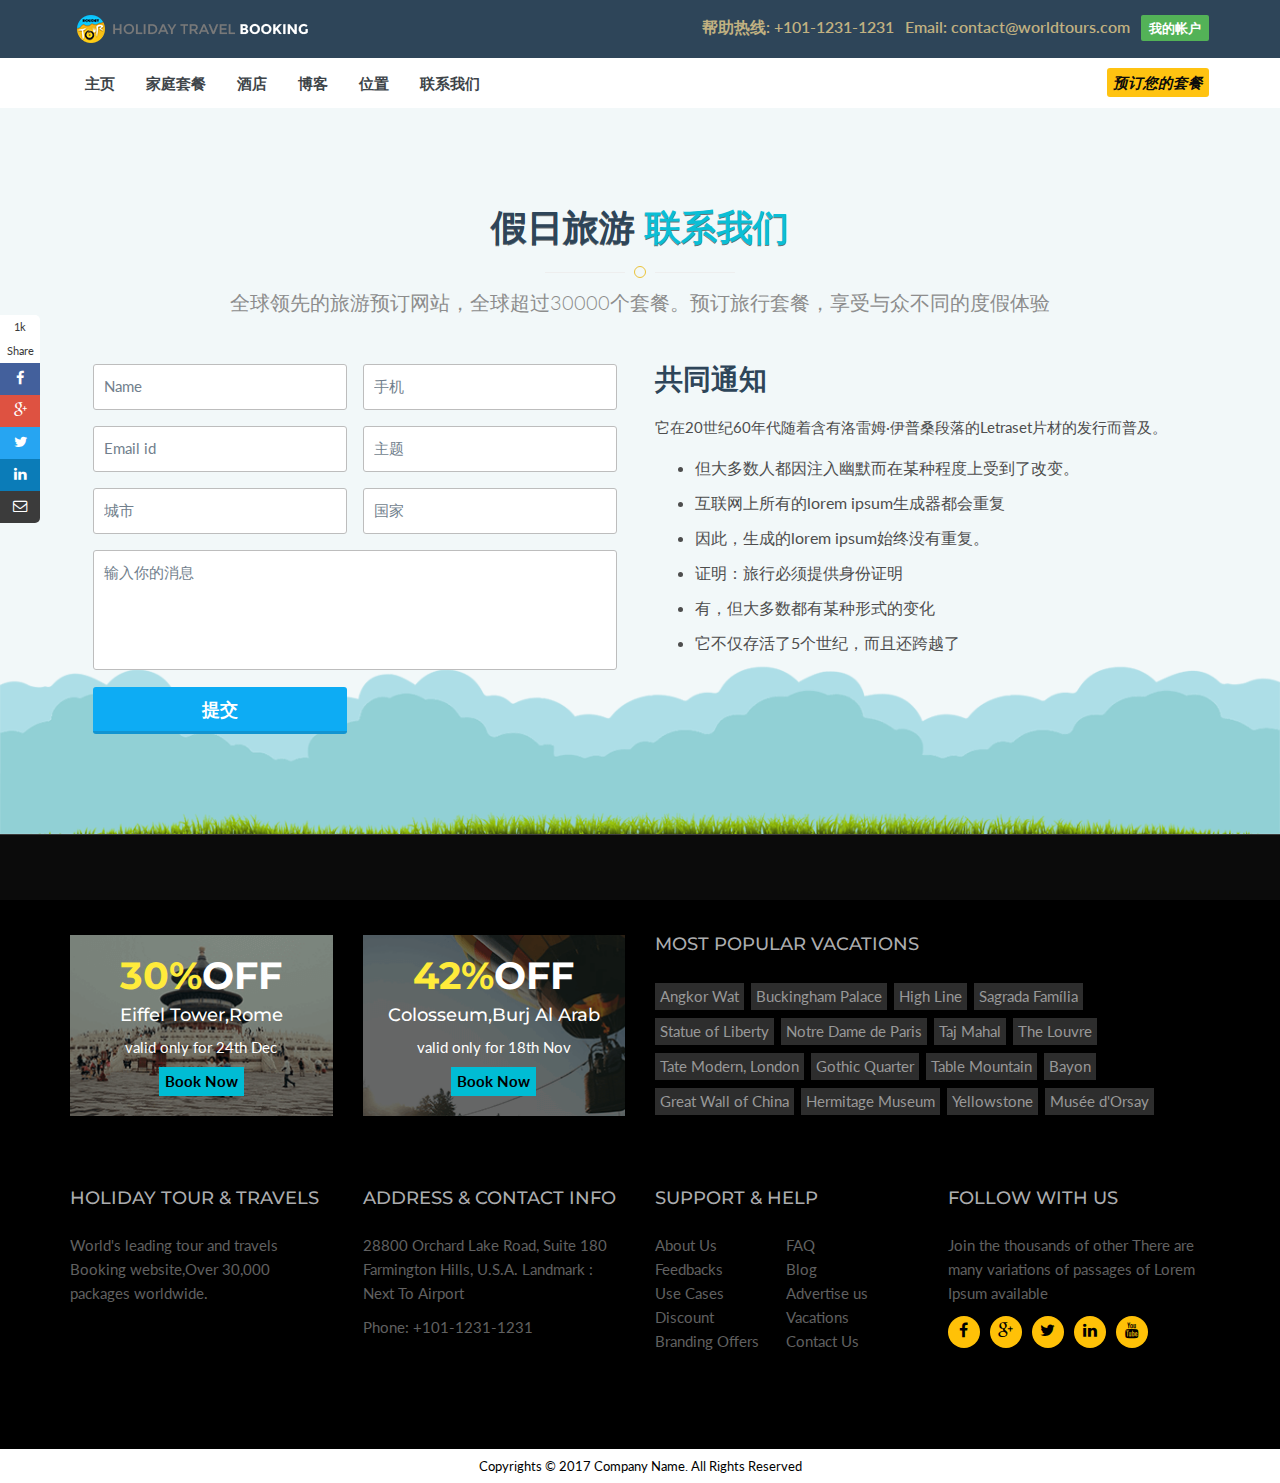
==== src/main/webapp/FrontEnd/contact.html @ 99b9cb3b "把前台模板加入。傅城" ====
﻿<!DOCTYPE html>
<html lang="en">

<head>
    <title></title>

    <!--== META TAGS ==-->
    <meta charset="utf-8">

    <meta name="viewport" content="width=device-width, initial-scale=1, maximum-scale=1">

    <!-- GOOGLE FONTS -->
    <link href="https://fonts.googleapis.com/css?family=Lato:300,400,700%7CMontserrat:400,700" rel="stylesheet">

    <!-- FONT-AWESOME ICON CSS -->
    <link rel="stylesheet" href="css/font-awesome.min.css">

    <!--== ALL CSS FILES ==-->
    <link rel="stylesheet" href="css/style.css">
    <link rel="stylesheet" href="css/bootstrap.css">
    <link rel="stylesheet" href="css/mob.css">
    <link rel="stylesheet" href="css/animate.css">

    <!-- HTML5 Shim and Respond.js IE8 support of HTML5 elements and media queries -->
    <!-- WARNING: Respond.js doesn't work if you view the page via file:// -->
    <!--[if lt IE 9]>
	<script src="js/html5shiv.js"></script>
	<script src="js/respond.min.js"></script>
	<![endif]-->
</head>

<body>
     


    <!-- Preloader -->
    <div id="preloader">
        <div id="status">&nbsp;</div>
    </div>

    <!--====== TOP HEADER ==========-->
    <section>
        <div class="rows head" data-spy="affix" data-offset-top="120">
            <div class="container">
                <div>
                    <!--====== BRANDING LOGO ==========-->
                    <div class="col-md-4 col-sm-12 col-xs-12 head_left">
                        <a href="index.html"><img src="images/logo.png" alt="" />
                        </a>
                    </div>
                    <!--====== HELP LINE & EMAIL ID ==========-->
                    <div class="col-md-8 col-sm-12 col-xs-12 head_right head_right_all">
                        <ul>
                             <li><a href="#">帮助热线: +101-1231-1231</a>
                            </li>
                            <li><a href="#">Email: contact@worldtours.com</a>
                            </li>
                            <li>
                                <div class="dropdown">
                                    <button class="dropbtn">我的帐户</button>
                                    <div class="dropdown-content">
                                       <a href="#"><i class="fa fa-sign-in" aria-hidden="true"></i> 登入</a>
                                        <a href="#"><i class="fa fa-address-book-o" aria-hidden="true"></i>向我们注册</a>
                                        <a href="#"><i class="fa fa-bookmark-o" aria-hidden="true"></i> 我的预订</a>
                                        <a href="#"><i class="fa fa-umbrella" aria-hidden="true"></i> 旅游套餐</a>
                                        <a href="#"><i class="fa fa-bed" aria-hidden="true"></i> 酒店预订</a>
                                        <a href="#"><i class="fa fa-ban" aria-hidden="true"></i> 取消预订</a>
                                        <a href="#"><i class="fa fa-print" aria-hidden="true"></i> Prient电子机票</a>
                                        <a href="#" class="ho-dr-con-last"><i class="fa fa-align-justify" aria-hidden="true"></i> 定制旅游计划</a>
                                    </div>
								</div>	
                            </li>
                        </ul>
                        </div>
                    </div>
                </div>
            </div>
    </section>

    <!--====== NAVIGATION MENU ==========-->
    <section>
        <div class="rows main_menu">
            <div class="container res-menu">
                <nav class="navbar navbar-inverse">
                    <div>
                        <!-- Brand and toggle get grouped for better mobile display(MOBILE MENU) -->
                        <div class="navbar-header">
                            <button type="button" class="navbar-toggle" data-toggle="collapse" data-target="#myNavbar">
                                <span class="icon-bar"></span>
                                <span class="icon-bar"></span>
                                <span class="icon-bar"></span>
                            </button>
                            <img src="images/logo.png" alt="" class="mob_logo" />
                        </div>
                        <!-- NAVIGATION MENU -->
                        <div class="collapse navbar-collapse" id="myNavbar">
                            <ul class="nav navbar-nav">
                                 <li><a href="index.html">主页</a></li>
								<li><a href="family-package.html">家庭套餐</a></li>
								<li><a href="hotels-list.html">酒店</a>
                                <li><a href="blog.html">博客</a></li>
								<li><a href="places.html">位置</a></li>
                                <li><a href="contact.html">联系我们</a></li>
                            </ul>
                            <div class="menu_book"><a href="booking.html">预订您的套餐</a>
                            </div>
                        </div>
                    </div>
                </nav>
            </div>
        </div>
    </section>
    <!--====== LOCATON ==========-->
    <!---<section>
        <div class="rows contact-map map-container">
            <iframe src="https://www.google.com/maps/embed?pb=!1m18!1m12!1m3!1d6290413.804893654!2d-93.99620524741552!3d39.66116578737809!2m3!1f0!2f0!3f0!3m2!1i1024!2i768!4f13.1!3m3!1m2!1s0x880b2d386f6e2619%3A0x7f15825064115956!2sIllinois%2C+USA!5e0!3m2!1sen!2sin!4v1469954001005" allowfullscreen></iframe>
        </div>
    </section>--->
    <!--====== QUICK ENQUIRY FORM ==========-->
    <section>
        <div class="form form-spac rows">
            <div class="container">
                <!-- TITLE & DESCRIPTION -->
                <div class="spe-title col-md-12">
                    <h2>假日旅游  <span>联系我们 </span></h2>
                    <div class="title-line">
                        <div class="tl-1"></div>
                        <div class="tl-2"></div>
                        <div class="tl-3"></div>
                    </div>
                    <p>全球领先的旅游预订网站，全球超过30000个套餐。预订旅行套餐，享受与众不同的度假体验 </p>
                </div>
                <div class="col-md-6 col-sm-6 col-xs-12 form_1 wow fadeInLeft" data-wow-duration="1s">
                    <!--====== THANK YOU MESSAGE ==========-->
                    <div class="succ_mess">谢谢你联系我们，我们很快会给你答复的 .</div>
                    <form id="home_form" name="home_form" action="mail/send.php">
                         <ul>
                            <li>
                                <input type="text" name="ename" value="" id="ename" placeholder="Name" required>
                            </li>
                            <li>
                                <input type="tel" name="" value="" id="emobile" placeholder="手机" required>
                            </li>
                            <li>
                                <input type="email" name="" value="" id="eemail" placeholder="Email id" required>
                            </li>
                            <li>
                                <input type="text" name="" value="" id="esubject" placeholder="主题" required>
                            </li>
                            <li>
                                <input type="text" name="" value="" id="ecity" placeholder="城市" required>
                            </li>
                            <li>
                                <input type="text" name="" value="" id="ecount" placeholder="国家" required>
                            </li>
                            <li>
                                <textarea name="" cols="40" rows="3" id="text-comment" placeholder="输入你的消息"></textarea>
                            </li>
                            <li>
                                <input type="submit" value="提交" id="send_button">
                            </li>
                        </ul>
                    </form>
                </div>
                <!--====== COMMON NOTICE ==========-->
                <div class="col-md-6 col-sm-6 col-xs-12 wow fadeInRight" data-wow-duration="1s">
                    <div class="rows book_poly">
                        <h3>共同通知 </h3>
                        <p>它在20世纪60年代随着含有洛雷姆·伊普桑段落的Letraset片材的发行而普及。</p>
                        <ul>
                            <li>但大多数人都因注入幽默而在某种程度上受到了改变。</li>
                            <li>互联网上所有的lorem ipsum生成器都会重复 </li>
                            <li>因此，生成的lorem ipsum始终没有重复。 </li>
                            <li>证明：旅行必须提供身份证明 </li>
                            <li>有，但大多数都有某种形式的变化 </li>
                            <li>它不仅存活了5个世纪，而且还跨越了 </li>
                        </ul>
                    </div>
                </div>
            </div>
        </div>
    </section>
    <!--====== TIPS BEFORE TRAVEL ==========-->
    
    <!--====== FOOTER 1 ==========-->
    <section>
        <div class="rows">
            <div class="footer1 home_title tb-space">
                <div class="pla1 container">
                    <!-- FOOTER OFFER 1 -->
                    <div class="col-md-3 col-sm-6 col-xs-12">
                        <div class="disco">
                            <h3>30%<span>OFF</span></h3>
                            <h4>Eiffel Tower,Rome</h4>
                            <p>valid only for 24th Dec</p>
                            <a href="booking.html">Book Now</a>
                        </div>
                    </div>
                    <!-- FOOTER OFFER 2 -->
                    <div class="col-md-3 col-sm-6 col-xs-12">
                        <div class="disco1 disco">
                            <h3>42%<span>OFF</span></h3>
                            <h4>Colosseum,Burj Al Arab</h4>
                            <p>valid only for 18th Nov</p>
                            <a href="booking.html">Book Now</a>
                        </div>
                    </div>
                    <!-- FOOTER MOST POPULAR VACATIONS -->
                    <div class="col-md-6 col-sm-12 col-xs-12 foot-spec footer_places">
                        <h4><span>Most Popular</span> Vacations</h4>
                        <ul>
                            <li><a href="tour-details.html">Angkor Wat</a>
                            </li>
                            <li><a href="tour-details.html">Buckingham Palace</a>
                            </li>
                            <li><a href="tour-details.html">High Line</a>
                            </li>
                            <li><a href="tour-details.html">Sagrada Família</a>
                            </li>
                            <li><a href="tour-details.html">Statue of Liberty </a>
                            </li>
                            <li><a href="tour-details.html">Notre Dame de Paris</a>
                            </li>
                            <li><a href="tour-details.html">Taj Mahal</a>
                            </li>
                            <li><a href="tour-details.html">The Louvre</a>
                            </li>
                            <li><a href="tour-details.html">Tate Modern, London</a>
                            </li>
                            <li><a href="tour-details.html">Gothic Quarter</a>
                            </li>
                            <li><a href="tour-details.html">Table Mountain</a>
                            </li>
                            <li><a href="tour-details.html">Bayon</a>
                            </li>
                            <li><a href="tour-details.html">Great Wall of China</a>
                            </li>
                            <li><a href="tour-details.html">Hermitage Museum</a>
                            </li>
                            <li><a href="tour-details.html">Yellowstone</a>
                            </li>
                            <li><a href="tour-details.html">Musée d'Orsay</a>
                            </li>
                        </ul>
                    </div>
                </div>
            </div>
        </div>
    </section>

    <!--====== FOOTER 2 ==========-->
    <section>
        <div class="rows">
            <div class="footer">
                <div class="container">
                    <div class="foot-sec2">
                        <div>
                            <div class="row">
                                <div class="col-sm-3 foot-spec foot-com">
                                    <h4><span>Holiday</span> Tour & Travels</h4>
                                    <p>World's leading tour and travels Booking website,Over 30,000 packages worldwide.</p>
                                </div>
                                <div class="col-sm-3 foot-spec foot-com">
                                    <h4><span>Address</span> & Contact Info</h4>
                                    <p>28800 Orchard Lake Road, Suite 180 Farmington Hills, U.S.A. Landmark : Next To Airport</p>
                                    <p>
                                        <span class="strong">Phone: </span>
                                        <span class="highlighted">+101-1231-1231</span>
                                    </p>
                                </div>
                                <div class="col-sm-3 col-md-3 foot-spec foot-com">
                                    <h4><span>SUPPORT</span> & HELP</h4>
                                    <ul class="two-columns">
                                        <li>
                                            <a href="#">About Us</a>
                                        </li>
                                        <li>
                                            <a href="#">FAQ</a>
                                        </li>
                                        <li>
                                            <a href="#">Feedbacks</a>
                                        </li>
                                        <li>
                                            <a href="#">Blog </a>
                                        </li>
                                        <li>
                                            <a href="#">Use Cases</a>
                                        </li>
                                        <li>
                                            <a href="#">Advertise us</a>
                                        </li>
                                        <li>
                                            <a href="#">Discount</a>
                                        </li>
                                        <li>
                                            <a href="#">Vacations</a>
                                        </li>
                                        <li>
                                            <a href="#">Branding Offers </a>
                                        </li>
                                        <li>
                                            <a href="#">Contact Us</a>
                                        </li>
                                    </ul>
                                </div>
                                <div class="col-sm-3 foot-social foot-spec foot-com">
                                    <h4><span>Follow</span> with us</h4>
                                    <p>Join the thousands of other There are many variations of passages of Lorem Ipsum available</p>
                                    <ul>
                                        <li><a href="#"><i class="fa fa-facebook" aria-hidden="true"></i></a>
                                        </li>
                                        <li><a href="#"><i class="fa fa-google-plus" aria-hidden="true"></i></a>
                                        </li>
                                        <li><a href="#"><i class="fa fa-twitter" aria-hidden="true"></i></a>
                                        </li>
                                        <li><a href="#"><i class="fa fa-linkedin" aria-hidden="true"></i></a>
                                        </li>
                                        <li><a href="#"><i class="fa fa-youtube" aria-hidden="true"></i></a>
                                        </li>
                                    </ul>
                                </div>
                            </div>
                        </div>
                    </div>
                </div>
            </div>
        </div>
    </section>

    <!--====== FOOTER - COPYRIGHT ==========-->
    <section>
        <div class="rows copy">
            <div class="container">
                <p>Copyrights © 2017 Company Name. All Rights Reserved</p>
            </div>
        </div>
    </section>

    <section>
        <div class="icon-float">
            <ul>
                <li><a href="#" class="sh">1k <br> Share</a>
                </li>
                <li><a href="#" class="fb1"><i class="fa fa-facebook" aria-hidden="true"></i></a>
                </li>
                <li><a href="#" class="gp1"><i class="fa fa-google-plus" aria-hidden="true"></i></a>
                </li>
                <li><a href="#" class="tw1"><i class="fa fa-twitter" aria-hidden="true"></i></a>
                </li>
                <li><a href="#" class="li1"><i class="fa fa-linkedin" aria-hidden="true"></i></a>
                </li>
                <li><a href="#" class="sh1"><i class="fa fa-envelope-o" aria-hidden="true"></i></a>
                </li>
            </ul>
        </div>
    </section>

    <!--========= Scripts ===========-->
    <script src="js/jquery-latest.min.js"></script>
    <script src="js/bootstrap.js"></script>
    <script src="js/wow.min.js"></script>
    <script src="js/custom.js"></script>
</body>

</html>
---- src/main/webapp/FrontEnd/css/style.css ----
/* OBFUSCATED BY CSSOBFUSCATOR.COM at 2017/02/13 04:30:48 */
[class~=head_right] ul li a{font-size:.166666667in;}[class~=head_right] ul li:nth-child(2),[class~=spe-title-1] h2 span,[class~=head_right] ul li a i,[class~=head_left] img{}.link-btn{background:#ffc107;}.link-btn,.link-btn{color:#000;}[class~=head_right] ul li:first-child a{padding-right:.4375pc;}[class~=home_form] form ul li h4{color:#fff;}[class~=head_right] ul li a,.link-btn{font-weight:600;}.link-btn,[class~=head_right] ul li a,a:hover{text-decoration:none;}.link-btn{border-radius:1.5pt;}.link-btn{padding-left:6pt;}[class~=dropdown-menu] > li > a,[class~=hot-page2-alp-r-list]:hover [class~=hot-page2-alp-quot-btn],.link-btn,[class~=div],a:hover,[class~=form_1] ul li input[type="submit"]:hover,[class~=dropdown-menu] > li > a:hover{transition:all .5s ease;}.link-btn{padding-bottom:1.5pt;}[class~=form_1] ul li input[type="submit"]:hover,a:hover,[class~=dropdown-menu] > li > a,.link-btn{-webkit-transition:all .5s ease;}.link-btn{padding-right:6pt;}[class~=home_form] form ul li h4,[class~=spe-title] h2{text-transform:uppercase;}a:hover,.link-btn{-moz-transition:all .5s ease;}.link-btn,a:hover{-ms-transition:all .5s ease;}.link-btn{padding-top:1.5pt;}[class~=head_right] ul li:first-child a{color:#bfae7c;}.link-btn,a:hover{-o-transition:all .5s ease;}[class~=home_form] form ul li h4{margin-top:6pt;}.home_form form ul li,.head_right ul li,.link-btn{display:inline-block;}#myTable th{text-align:left;}[class~=com-colo-abou] p{color:#888;}.link-btn{cursor:pointer;}.home_form form ul li,[class~=head_right] ul{padding-left:0pt;}[class~=head_right] ul{padding-bottom:0pt;}[class~=head_right] ul,.home_form form ul li{padding-right:0pt;}[class~=head_right] ul{padding-top:0pt;}[class~=spe-title] h2 span{color:#00bcd4;}.link-btn{font-size:14px;}[class~=head_right] ul{margin-left:auto;}[class~=head_right] ul{margin-bottom:0;}.link-btn{text-shadow:0pt 1px 0pc rgba(255,255,255,.62);}[class~=head_right] ul{margin-right:auto;}[class~=head_right] ul{margin-top:0;}[class~=head_right] ul{float:right;}[class~=spe-title] h2,[class~=spe-title] p{margin-bottom:0pt;}[class~=dropdown-menu] > li > a,.nav > li > a{font-weight:700;}[class~=spe-title] h2{padding-bottom:20px;}body{font-family:"Lato",sans-serif;}[class~=spe-title] h2{margin-top:0pc;}.home_form form ul li{line-height:.104166667in;}[class~=spe-title] h2{font-weight:600;}[class~=spe-title] h2{font-size:.375in;}[class~=spe-title] h2{color:#253d52;}.home_form form ul li{padding-bottom:.052083333in;}[class~=spe-title] h2{text-shadow:0px .75pt 0pt rgba(0,0,0,.59);}[class~=div],[class~=dropdown-menu] > li > a:hover{-webkit-transition:all .5s ease;}[class~=spe-title] p{font-size:20px;}[class~=spe-title] p{font-weight:300;}.home_form form ul li{padding-top:.052083333in;}[class~=div],[class~=dropdown-menu] > li > a:hover,[class~=dropdown-menu] > li > a,[class~=form_1] ul li input[type="submit"]:hover{-moz-transition:all .5s ease;}[class~=form_1] ul li input[type="submit"]:hover,[class~=dropdown-menu] > li > a,[class~=dropdown-menu] > li > a:hover,[class~=div]{-ms-transition:all .5s ease;}[class~=spe-title] p{padding-top:9pt;}[class~=spe-title] p{color:#888;}[class~=spe-title-1] h2,[class~=menu_book] a:hover{color:#fff;}[class~=head_right] ul li:nth-child(2) a{padding-right:7px;}.spe-title-1 p{color:#ccc;}[class~=head_right] ul li:nth-child(2) a{color:#bfae7c;}.menu_book a{background:#ffc107;}.menu_book a{font-weight:700;}[class~=head_right] ul li:nth-child(3) a{color:#757575;}.menu_book a{font-style:italic;}[class~=menu_book] a:hover{background:#03a9f4;}.menu_book a,a{text-decoration:none;}[class~=dropdown-menu] > li > a,[class~=form_1] ul li input[type="submit"]:hover,[class~=dropdown-menu] > li > a:hover,[class~=div]{-o-transition:all .5s ease;}.menu_book a{color:#000;}.menu_book a{padding-left:.375pc;}.menu_book a{padding-bottom:.375pc;}#myInput{background-image:url("../images/searchicon.png");}.menu_book a{padding-right:.375pc;}[class~=dropdown-menu] > li > a,[class~=com-colo-abou],.pack_icon ul li a,[class~=slider-cap] h5{}.menu_book a{padding-top:.375pc;}.menu_book a,[class~=menu_book] a:hover{border-radius:.1875pc;}[class~=inn-page-con-bg],[class~=inn-page-bg],section[class~=c3]{position:relative;}section[class~=c3]{width:100%;}[class~=home_form] form ul{padding-left:8px;}section[class~=c3],[class~=inn-page-con-bg],[class~=inn-page-bg]{overflow:hidden;}section[class~=c3]{background:url("../images/bannerbg.jpg") no-repeat center center;}[class~=inn-page-bg]{background:#f3f3f3;}section[class~=c3]{background-size:cover;}[class~=inn-page-con-bg]{background:#fff;}[class~=inn-page-con-bg]{box-shadow:0in -1.5pt .4375pc rgba(150,150,150,.4);}.slider-cap h1{font-size:52px;}[class~=head]{background:#253d52;}[class~=head]{padding-left:0pt;}.slider-cap h1{text-transform:uppercase;}[class~=head]{padding-bottom:.15625in;}[class~=head]{padding-right:0pt;}[class~=to-ho-hotel-con-5] ul li a{display:block;}.slider-cap h1{font-weight:600;}[class~=slider-cap] p{font-size:20px;}[class~=slider-cap] p{font-weight:400;}[class~=slider-cap] p{padding-bottom:1.875pc;}[class~=slider-cap] p{padding-top:.9375pc;}[class~=slider-cap] p{line-height:32px;}[class~=to-ho-hotel-con-5] ul li a{border-left-width:.010416667in;}[class~=slider-cap] a,[class~=slider-cap] p{color:#fff;}[class~=head]{padding-top:.15625in;}[class~=affix],[class~=head]{-webkit-transition:opacity 2s ease-in;}[class~=head],[class~=affix]{-moz-transition:opacity 2s ease-in;}[class~=head],[class~=affix]{-o-transition:opacity 2s ease-in;}[class~=slider-cap] a{text-decoration:none;}[class~=affix],[class~=head]{-ms-transition:opacity 2s ease-in;}[class~=head],[class~=affix]{transition:opacity 2s ease-in;}[class~=to-ho-hotel-con-5] ul li a{border-bottom-width:.010416667in;}[class~=slider-cap] a{padding-left:11.25pt;}[class~=slider-cap] a{padding-bottom:.104166667in;}[class~=hot-page2-alp-r-list]:hover [class~=hot-page2-alp-quot-btn]{-webkit-transition:all .5s ease;}[class~=slider-cap] a,[class~=menu_book] a:hover{box-shadow:0pt .010416667in 3.75pt rgba(0,0,0,.25);}[class~=dropdown-menu] > li > a:hover{background-color:#ffc107;}[class~=slider-cap] a{padding-right:15px;}[class~=slider-cap] a{padding-top:.5pc;}#myInput{background-position:.625pc 7.5pt;}a,[class~=dropdown-menu] > li > a:hover{cursor:pointer;}[class~=head_left]{padding-left:0px !important;}#myInput{background-repeat:no-repeat;}[class~=slider-cap] a{background:#03a9f4;}[class~=to-ho-hotel-con-3] ul li:last-child,[class~=carousel-inner] > [class~=item] > img,[class~=carousel-inner] > [class~=item] > a > img{float:right;}[class~=affix]{position:fixed;}[class~=banner]:before,#myInput,[class~=affix]{width:100%;}[class~=slider-cap] a{border-radius:37.5pt;}a,[class~=slider-cap] a:hover{transition:all .5s ease;}[class~=slider-cap] a{font-weight:700;}[class~=to-ho-hotel-con-5] ul li a{border-right-width:.010416667in;}[class~=to-ho-hotel-con-5] ul li a{border-top-width:.010416667in;}[class~=affix]{z-index:999;}::-webkit-input-placeholder{color:#6b7a88;}[class~=affix]{box-shadow:0in 2.25pt 3.75pt rgba(0,0,0,.43);}[class~=to-ho-hotel-con-5] ul li a{border-left-style:solid;}[class~=slider-cap] a{text-shadow:0pc .0625pc .03125in rgba(0,0,0,.47);}[class~=slider-cap] a:hover{background:#ffc107;}[class~=slider-cap] a{font-size:.166666667in;}[class~=to-ho-hotel-con-5] ul li a{border-bottom-style:solid;}[class~=home_form] form ul{padding-bottom:4px;}[class~=banner]:before{content:"";}[class~=dropdown-menu] > li > a:hover{padding-left:1.5625pc;}[class~=to-ho-hotel-con-5] ul li a{border-right-style:solid;}[class~=banner]:before{position:absolute;}[class~=head_right] ul li a [class~=fa-facebook]{background:#3b5998;}[class~=head_right_all]{padding-right:.0625pc !important;}[class~=slider-cap] a:hover{color:#000;}.spe-title-1,[class~=head_right],[class~=home_form] form,[class~=banner] p,.banner h1{}[class~=banner]:before{left:0pt;}[class~=home_form] form ul li input{border-left-width:0in;}[class~=banner]:before{top:0pc;}[class~=spe-title]{text-align:center;}[class~=spe-title]{position:relative;}[class~=banner]:before{height:100%;}[class~=banner]:before{background:rgba(76,97,175,.34);}[class~=spe-title]{overflow:hidden;}[class~=home_form] form ul li input{border-bottom-width:0in;}a{-webkit-transition:all .5s ease;}[class~=head_right] ul li a [class~=fa-google-plus]{background:#dd4b39;}[class~=home_form] form ul{padding-right:6pt;}[class~=to-ho-hotel-con-5] ul li a{border-top-style:solid;}[class~=tp-simpleresponsive] a{text-decoration:none;}[class~=home_form] form ul li input{border-right-width:0in;}[class~=tp-simpleresponsive] a{color:#fff;}[class~=home_form] form ul{padding-top:.083333333in;}[class~=tp-simpleresponsive] a{padding-left:7.5pt;}[class~=spe-title]{margin-bottom:37.5pt;}[class~=tp-simpleresponsive] a{padding-bottom:.3125pc;}[class~=home_form] form ul li input{border-top-width:0in;}[class~=title-line]{margin-top:-10px;}[class~=tp-simpleresponsive] a{padding-right:7.5pt;}[class~=to-ho-hotel-con-5] ul li a{border-left-color:#ececec;}[class~=tp-simpleresponsive] a{padding-top:.3125pc;}.tl-1{width:60pt;}[class~=tp-simpleresponsive] a{background:#03a9f4;}[class~=tp-simpleresponsive] a{border-radius:3.125pc;}.tl-1{height:.0625pc;}[class~=tp-simpleresponsive] a{margin-left:18.75pt;}[class~=tp-simpleresponsive] a{font-weight:700;}[class~=tp-simpleresponsive] a{box-shadow:0pc 1px 5px rgba(0,0,0,.25);}.tl-1,[class~=tl-2]{display:inline-block;}[class~=to-ho-hotel-con-5] ul li a{border-bottom-color:#ececec;}[class~=home_form] form ul li input{border-left-style:none;}#myInput{font-size:1pc;}#myInput{padding-left:30pt;}[class~=b_pack] h4{font-size:14px;}[class~=home_title] h1,[class~=b_pack] h4{text-transform:uppercase;}[class~=to-ho-hotel-con-5] ul li a{border-right-color:#ececec;}a{-moz-transition:all .5s ease;}[class~=b_pack] h4{margin-left:0;}[class~=home_form] form ul li input{border-bottom-style:none;}[class~=to-ho-hotel-con-5] ul li a{border-top-color:#ececec;}[class~=form_1] ul li input[type="submit"]:hover{background:#ffc107;}[class~=b_pack] h4{margin-bottom:.15625in;}.tl-1{background:#eee;}[class~=b_pack] h4{margin-right:0;}[class~=to-ho-hotel-con-5] ul li a{border-image:none;}[class~=home_form] form ul li input{border-right-style:none;}[class~=slider-cap] a:hover{text-shadow:0px .75pt 3px rgba(0,0,0,0);}[class~=tl-2]{height:.125in;}[class~=home_form] form ul{margin-bottom:0px;}[class~=to-ho-hotel-con-5] ul li a{margin-left:.125pc;}[class~=b_pack] h4{margin-top:.15625in;}[class~=head_right] ul li a [class~=fa-twitter]{background:#55acee;}[class~=tl-2]{margin-left:.052083333in;}[class~=home_form] form ul,[class~=tl-2]{position:relative;}[class~=home_form] form ul li input{border-top-style:none;}[class~=home_form] form ul li input{border-left-color:currentColor;}[class~=b_pack] h4{font-weight:600;}[class~=tl-2]{margin-bottom:0;}[class~=b_pack] h4,[class~=home_form] form ul{overflow:hidden;}[class~=tp-simpleresponsive] a:hover,[class~=b_pack] h4 a{text-decoration:none;}[class~=form_1] ul li input[type="submit"]:hover{border-bottom-width:.03125in;}[class~=tl-2]{margin-right:.052083333in;}[class~=b_pack] h4{text-overflow:ellipsis;}[class~=to-ho-hotel-con-5] ul li a{margin-bottom:.125pc;}[class~=b_pack] h4{white-space:nowrap;}[class~=tl-2]{margin-top:0;}[class~=v_place_img] img{width:100% !important;}[class~=home_form] form ul li input{border-bottom-color:currentColor;}[class~=b_packages] img{width:100%;}[class~=tl-2]{top:5px;}[class~=b_packages] img{-webkit-transition:.4s ease;}[class~=b_packages] img{transition:.4s ease;}[class~=home_title] h1,[class~=home_title] p{text-align:center;}[class~=tl-2]{width:.125in;}[class~=head_right] ul li a [class~=fa-linkedin]{background:#0077b5;}[class~=tl-2]{border-left-width:.75pt;}[class~=tl-2]{border-bottom-width:.75pt;}[class~=tl-2]{border-right-width:.75pt;}[class~=tl-2]{border-top-width:.75pt;}[class~=home_title] h1{color:#424e57;}[class~=to-ho-hotel-con-3] ul li:last-child{padding-top:7.5pt;}[class~=home_title] h1{font-weight:700;}[class~=tl-2]{border-left-style:solid;}[class~=home_title] h1{font-size:.375in;}[class~=home_title] h1{margin-top:0pc;}[class~=tp-simpleresponsive] a:hover{background:#e7af06;}[class~=b_pack] h4 a{color:#373c41;}[class~=home_title] p{color:#707275;}[class~=tl-2],[class~=form_1] ul li input[type="submit"]:hover{border-bottom-style:solid;}[class~=home_consul] h1,.home_consul h4,[class~=pack_icon] ul{padding-left:0in;}[class~=pack_icon] ul{padding-bottom:0in;}[class~=home_consul] h1,[class~=pack_icon] ul,.home_consul h4{padding-right:0in;}[class~=tl-2]{border-right-style:solid;}[class~=hot-page2-alp-r-list]:hover [class~=hot-page2-alp-quot-btn],a{-ms-transition:all .5s ease;}[class~=hot-page2-alp-r-list]:hover [class~=hot-page2-alp-quot-btn]{-moz-transition:all .5s ease;}[class~=pack_icon] ul{padding-top:.9375pc;}#myInput{padding-bottom:.75pc;}[class~=to-ho-hotel-con-5] ul li a{margin-right:.125pc;}[class~=tl-2]{border-top-style:solid;}[class~=home_form] form ul li input{border-right-color:currentColor;}[class~=menu_book],[class~=pack_icon] ul{position:relative;}[class~=tl-2]{border-left-color:#ebc131;}[class~=to-ho-hotel-con-5] ul li a{margin-top:.125pc;}[class~=menu_book],[class~=pack_icon] ul{overflow:hidden;}[class~=pack_icon] ul{margin-bottom:0pt;}[class~=b_pack] div{}[class~=pack_icon_2] img{width:22px;}[class~=tl-2]{border-bottom-color:#ebc131;}[class~=head_right] ul li a [class~=fa-whatsapp]{background:#3ead19;}[class~=home_title] h1 span{color:#00bcd4;}.home_consul_1 img{width:100%;}[class~=tl-2]{border-right-color:#ebc131;}[class~=home_consul] h1{font-size:2.625pc;}[class~=tl-2]{border-top-color:#ebc131;}.tl-3,[class~=pack_icon] ul li{display:inline-block;}[class~=pack_icon] ul li{width:25%;}[class~=tl-2]{border-image:none;}[class~=home_consul] h1,.home_consul h4{padding-bottom:.260416667in;}[class~=tl-2]{border-radius:.520833333in;}[class~=to-ho-hotel-con-5] ul li a{padding-left:.052083333in;}[class~=events] table tr td:first-child,[class~=events] table tr th:first-child{text-align:center !important;}.tl-3{width:60pt;}[class~=events] table tr td:first-child{padding-right:3.75pt;}[class~=home_consul] h1{padding-top:3.75pt;}.tl-3{height:.0625pc;}[class~=home_form] form ul li input{border-top-color:currentColor;}.tl-3{background:#eee;}.home_consul h4{font-size:34px;}[class~=menu_book]{float:right;}.home_consul h4{color:#fff;}.home_consul h4{text-transform:uppercase;}[class~=tp-simpleresponsive] a:hover,.events table tr:hover{transition:all .5s ease;}[class~=hot-page2-alp-r-list]:hover [class~=hot-page2-alp-quot-btn],a{-o-transition:all .5s ease;}[class~=form_1] ul li input[type="submit"]:hover{border-bottom-color:#efb507;}.home_consul h4,[class~=menu_book]{padding-top:10px;}.events table tr:hover{background:#e9f2f3;}[class~=home_consul] a,[class~=menu_book]{padding-left:10px;}[class~=home_consul] p{line-height:26.25pt;}[class~=form_1] ul li input[type="submit"]:hover{border-image:none;}[class~=home_consul] a{background:#fff;}[class~=menu_book]{padding-bottom:.104166667in;}[class~=tp-simpleresponsive] a:hover,.events table tr:hover{-webkit-transition:all .5s ease;}[class~=menu_book]{padding-right:.75pt;}[class~=item]{}[class~=home_consul] a{border-bottom-width:1.5pt;}[class~=home_consul] a{border-bottom-style:solid;}[class~=to-ho-hotel-con-5] ul li a{padding-bottom:0pt;}[class~=home_consul] a{border-bottom-color:#d6a204;}[class~=home_consul] a{border-image:none;}[class~=slider-cap]{font-family:"Montserrat",sans-serif;}[class~=banner]{background:url("../images/banner.jpg") no-repeat;}[class~=to-ho-hotel-con-3] ul li,.to-ho-hotel-con-5 ul li,[class~=pack_icon] ul li{float:left;}[class~=home_consul] a{border-radius:3px;}.to-ho-hotel-con-5 ul li,[class~=to-ho-hotel-con-3] ul li{list-style-type:none;}[class~=banner]{background-size:cover;}[class~=tb-space],[class~=banner],[class~=tb-space-inn]{padding-left:0pc;}[class~=to-ho-hotel-con-5] ul li a{padding-right:.052083333in;}[class~=tp-simpleresponsive] a:hover{-moz-transition:all .5s ease;}[class~=home_consul] a{display:table;}[class~=tb-space],[class~=banner]{padding-bottom:6.25pc;}[class~=to-ho-hotel-con-5] ul li a{padding-top:0pt;}[class~=home_consul] a{text-decoration:none;}[class~=home_consul] a{color:#000;}[class~=to-ho-hotel-con-5] ul li a{font-size:9pt;}[class~=banner],[class~=tb-space-inn],[class~=tb-space]{padding-right:0pc;}[class~=to-ho-hotel-con-5] ul li a{color:#8a8a8a;}[class~=to-ho-hotel-con-5] ul li a{text-align:center;}[class~=tb-space],[class~=banner]{padding-top:6.25pc;}[class~=b_pack],[class~=banner]{position:relative;}[class~=tp-simpleresponsive] a:hover{-ms-transition:all .5s ease;}[class~=form_1] ul li input[type="submit"]:hover{color:#1b3033;}[class~=events] table tr th:first-child{padding-right:.3125pc;}.home_enq{background:#253d52;}[class~=home_consul] a{padding-bottom:.052083333in;}[class~=home_consul] a{padding-right:.104166667in;}.events table tr th{color:#4a505d;}[class~=home_consul] a{padding-top:.052083333in;}[class~=home_consul] a{margin-top:2.5pc;}.events table tr th{font-size:13.5pt;}[class~=tp-simpleresponsive] a:hover{-o-transition:all .5s ease;}.form_1 ul li input[placeholder]{color:#6b7a88;}[class~=tb-space-inn]{padding-bottom:.416666667in;}[class~=home_consul] a,.events table tr th{text-transform:uppercase;}[class~=tb-space-inn]{padding-top:.416666667in;}[class~=home_form]{}[class~=home_consul] a{font-size:.208333333in;}[class~=tp-simpleresponsive] a:hover{color:#f3f3f3;}[class~=home_consul] a{font-weight:700;}.events table tr th{font-weight:600;}#myTable th{padding-left:.125in;}[class~=home_consul] a{cursor:pointer;}[class~=tout-map] iframe{height:18.75pc;}.to-ho-hotel-con-5 ul li{display:inline-block;}[class~=to-ho-hotel-con-1]:before,[class~=tout-map] iframe{width:100%;}[class~=tout-map] iframe{border-left-width:0pt;}[class~=b_pack],[class~=v_place_img]{overflow:hidden;}[class~=b_packages] img:hover{-webkit-transform:scale(1.08);}[class~=home_form] form ul li input{border-image:none;}[class~=tout-map] iframe{border-bottom-width:0pt;}[class~=tout-map] iframe{border-right-width:0pt;}[class~=b_pack]{background:#e8eef1;}[class~=b_pack]{-moz-box-shadow:0px 2px .052083333in -.75pt rgba(0,0,0,.32);}[class~=form_1] ul li:nth-child(7) textarea{height:7.5pc;}[class~=tout-map] iframe{border-top-width:0pt;}[class~=tout-map] iframe{border-left-style:none;}[class~=tout-map] iframe{border-bottom-style:none;}[class~=b_pack]{o-transition:all .3s ease-out;}[class~=b_pack]{-ms-transition:all .3s ease-out;}[class~=tout-map] iframe{border-right-style:none;}[class~=b_pack]{-moz-transition:all .3s ease-out;}[class~=b_pack]{-webkit-transition:all .3s ease-out;}[class~=b_pack]{margin-bottom:1.875pc;}[class~=b_pack]{border-bottom-left-radius:7px;}[class~=b_pack]{border-bottom-right-radius:.072916667in;}.v_pl_name{text-transform:capitalize;}[class~=tout-map] iframe{border-top-style:none;}[class~=home_form] form ul li input{padding-left:6pt;}[class~=form_1] ul li:nth-child(7) textarea{padding-left:7.5pt;}[class~=tout-map] iframe{border-left-color:currentColor;}.v_pl_name{padding-left:3.75pt;}[class~=tout-map] iframe{border-bottom-color:currentColor;}[class~=tout-map] iframe{border-right-color:currentColor;}[class~=tout-map] iframe{border-top-color:currentColor;}[class~=tout-map] iframe{border-image:none;}[class~=to-ho-hotel-con-1]:before{content:"";}.v_pl_name{padding-bottom:3.75pt;}.v_pl_name{padding-right:3.75pt;}.v_pl_name{padding-top:3.75pt;}[class~=to-ho-hotel-con-1]:before{position:absolute;}[class~=to-ho-hotel-con-1]:before{background:linear-gradient(to top,rgba(0,0,0,.72) 14%,rgba(0,0,0,.08) 35%);}[class~=to-ho-hotel-con-1]:before{top:0pt;}.to-ho-hotel-con-5 ul li{width:25%;}.v_pl_name{color:#6c6c6c;}[class~=to-ho-hotel-con-1]:before{bottom:0pt;}[class~=events] table tr td{color:#4e4747;}.v_pl_name{font-weight:500;}[class~=events] table tr{line-height:3.125pc;}[class~=v_place_img]{position:relative;}[class~=to-ho-hotel-con-1]:before{left:0px;}#myTable tr[class~=header]{background-color:#f1f1f1;}[class~=events] table tr{border-bottom-width:.0625pc;}[class~=to-ho-hotel-con-1] img{width:100%;}[class~=to-ho-hotel-con-2] h4{margin-top:0in;}[class~=band]{width:50px;}[class~=band]{height:auto;}[class~=band],[class~=tour-consul]::before{position:absolute;}.events table tr:hover{-moz-transition:all .5s ease;}[class~=home_form] form ul li input{padding-bottom:6pt;}[class~=to-ho-hotel-con-2] h4{padding-bottom:.104166667in;}[class~=band]{z-index:99;}[class~=to-ho-hotel-con-2] h4,[class~=to-ho-hotel-con-3] ul,.tour-consul h2,.to-ho-hotel-con-5 ul{margin-bottom:0px;}[class~=to-ho-hotel-con-3] ul{padding-left:0pt;}[class~=to-ho-hotel-con-3] ul,.to-ho-hotel-con-5 ul{padding-bottom:0pt;}[class~=to-ho-hotel-con-3] ul,.to-ho-hotel-con-5 ul{padding-right:0pt;}[class~=band]{left:9.75pt;}[class~=band]{top:-.375pc;}[class~=home_all],[class~=events] table tr{border-bottom-style:solid;}[class~=to-ho-hotel-con-3] ul,.to-ho-hotel-con-5 ul{padding-top:0pt;}[class~=home_form] form ul li input{padding-right:6pt;}[class~=home_title],[class~=pack_icon]{}[class~=ho-hot-rat-star] i{font-size:14px !important;}[class~=ho-hot-rat-star] i{padding-left:.03125in;}[class~=ho-hot-rat-star-list] i{color:#04abc0;}[class~=home_all]{background:#ffc107;}[class~=home_all]{border-bottom-width:.020833333in;}[class~=to-ho-hotel-con-4] a{float:left;}[class~=home_all]{border-bottom-color:#e3aa00;}[class~=home_all]{border-image:none;}[class~=home_all]{border-radius:2.25pt;}[class~=to-ho-hotel-con-4] a{width:47%;}[class~=form_1] ul li:nth-child(7) textarea{padding-bottom:7.5pt;}[class~=to-ho-hotel-con-4] a{text-align:center;}[class~=events] table tr td{font-size:15px;}.to-ho-hotel-con-5 ul{padding-left:0pc;}[class~=home_form] form ul li input{padding-top:6pt;}#myInput{padding-right:1.25pc;}[class~=hot-page2-alp-r-list]:hover [class~=hot-page2-alp-quot-btn]{border-left-width:.0625pc;}[class~=home_all]{margin-left:auto;}[class~=home_all]{margin-bottom:0;}[class~=tour-consul]::before{content:"";}.tour-consul h2,a{font-family:"Lato",sans-serif;}[class~=link-btn]:hover{background-color:#00bcd4;}[class~=tour-consul]::before{width:100%;}[class~=tour-consul]::before{height:100%;}[class~=home_all]{margin-right:auto;}[class~=tour-consul]::before{top:0pt;}[class~=events] table tr{border-bottom-color:#e9e9e9;}[class~=home_all]{margin-top:0;}[class~=home_all],[class~=form_1] ul li:nth-child(7) textarea{padding-right:7.5pt;}[class~=home_all]{display:table;}[class~=tour-consul]::before{bottom:0pc;}.events table tr:hover{-ms-transition:all .5s ease;}[class~=home_all]{text-decoration:none;}[class~=home_all]{color:#000;}[class~=form_1] ul li:nth-child(7) textarea{padding-top:7.5pt;}[class~=tour-consul]::before{background:rgba(19,40,58,.87);}a{font-size:10.875pt;}[class~=home_all]{padding-left:7.5pt;}#myInput{padding-top:.125in;}.tour-consul h2{color:#fff;}[class~=home_all]{padding-bottom:.052083333in;}.tour-consul h2{text-transform:uppercase;}.tour-consul h2{font-size:2.625pc;}.tour-consul h2{margin-top:1.5625pc;}[class~=home_all]{padding-top:.052083333in;}[class~=h_con]{background:#ffc107;}.tour-consul h2{font-weight:600;}[class~=h_con],[class~=to-ho-hotel-con]{position:relative;}[class~=b_packages] img:hover{transform:scale(1.08);}[class~=tour-consul] p{color:#d4d8d8;}[class~=tour-consul] p{font-size:16px;}[class~=to-ho-hotel-con],[class~=to-ho-hotel-con-23],[class~=h_con],[class~=home_consul]{overflow:hidden;}.home_consul_1{padding-right:0pt;}a{line-height:.25in;}.home_consul_1{padding-left:0in;}.form_1 ul li input[type="submit"]{background:#03a9f4;}[class~=tour-consul] p{font-weight:500;}[class~=home_consul],#myTable th{padding-bottom:0in;}[class~=tour-consul] p{margin-top:1.5pc;}[class~=home_consul]{padding-left:37.5pt;}[class~=home_consul]{padding-right:37.5pt;}[class~=tour-consul] p{margin-bottom:0in;}[class~=events] table tr{border-image:none;}[class~=home_consul]{padding-top:0pt;}[class~=tour-consul] p{margin-bottom:20px;}[class~=to-ho-hotel-con],[class~=tour-consul] p{border-top-width:.0625pc;}[class~=events] table tr{transition:all .5s ease;}[class~=band] img:hover{-webkit-transform:scale(1);}[class~=place] img:hover,[class~=tout-map]{}[class~=tour-consul] p,[class~=to-ho-hotel-con]{border-top-style:solid;}[class~=tour-consul] p{border-top-color:#4c545a;}[class~=form_1] ul li input,[class~=to-ho-hotel-con]{border-left-width:.75pt;}[class~=tour-consul] p{border-image:none;}[class~=form_1] ul li input,[class~=tour-consul] p,[class~=to-ho-hotel-con]{border-bottom-width:.0625pc;}[class~=band] img:hover{transform:scale(1);}[class~=to-ho-hotel-con],[class~=tour-consul] p,[class~=place] img,.form_1 ul li input[type="submit"]{border-bottom-style:solid;}[class~=form_1] ul li input,[class~=to-ho-hotel-con]{border-right-width:.75pt;}[class~=tour-consul] p{border-bottom-color:#4c545a;}p{font-family:"Lato",sans-serif;}[class~=tour-consul] p{padding-top:1.25pc;}[class~=tour-consul] p{padding-bottom:1.25pc;}[class~=home_form] form ul li input{border-radius:2px;}[class~=ho-vid] img,[class~=events] table{width:100%;}[class~=place] img,[class~=to-ho-hotel-con]{border-left-style:solid;}[class~=to-ho-hotel-con]{border-right-style:solid;}.events-1 h1{margin-top:0pc;}[class~=events] img{width:1.145833333in;}[class~=to-ho-hotel-con]{border-left-color:#dfdfdf;}[class~=events] img{padding-left:0pc;}#myTable th{padding-right:.125in;}[class~=to-ho-hotel-con]{border-bottom-color:#dfdfdf;}[class~=events] img{padding-bottom:7.5pt;}[class~=to-ho-hotel-con]{border-right-color:#dfdfdf;}[class~=to-ho-hotel-con]{border-top-color:#dfdfdf;}[class~=to-ho-hotel-con]{border-image:none;}[class~=events] table tr{-webkit-transition:all .5s ease;}[class~=to-ho-hotel-con]{box-shadow:0pt 4px 5.25pt rgba(0,0,0,.09);}[class~=place] img,.form_1 ul li input[type="submit"]{border-bottom-width:.03125in;}[class~=to-ho-hotel-con]{margin-bottom:1.875pc;}[class~=events] img{padding-right:.15625in;}[class~=to-ho-hotel-con-23],[class~=to-ho-hotel-con-1]{position:relative;}[class~=events] img{padding-top:.625pc;}[class~=to-ho-hotel-con-23]{padding-left:.208333333in;}[class~=place] img{width:100%;}[class~=to-ho-hotel-con-23]{padding-bottom:.208333333in;}[class~=place] img{border-radius:.052083333in;}[class~=to-ho-hotel-con-23]{padding-right:.208333333in;}[class~=to-ho-hotel-con-23]{padding-top:.208333333in;}p{font-size:10.875pt;}[class~=ho-hot-rat-star-list],.to-ho-hotel-con-3,.place a:hover,[class~=to-ho-hotel-con-2]{}[class~=place] img{border-left-width:.03125in;}[class~=place] img{border-right-width:.03125in;}[class~=ho-hot-rat-star]{padding-bottom:0pc !important;}[class~=place] img{border-top-width:.03125in;}[class~=events] table tr{-moz-transition:all .5s ease;}[class~=events] table tr{-ms-transition:all .5s ease;}[class~=hot-list-left-part-rat]{width:25px;}[class~=form_1] ul li input{border-top-width:.010416667in;}[class~=hot-list-left-part-rat]{height:.260416667in;}[class~=hot-list-left-part-rat]{background-color:#04abc0;}[class~=events] table tr{-o-transition:all .5s ease;}.testi a:hover{background:#ffc107;}[class~=place] img,[class~=form_1] ul li input{border-right-style:solid;}[class~=hot-list-left-part-rat]{padding-left:.25pc;}[class~=home_form] form ul li input{width:95%;}[class~=hot-list-left-part-rat]{padding-bottom:.25pc;}[class~=form_1] ul li input,[class~=place] img{border-top-style:solid;}[class~=hot-list-left-part-rat]{padding-right:.25pc;}[class~=place] img{border-left-color:#ffc107;}[class~=hot-list-left-part-rat]{padding-top:.25pc;}[class~=hot-list-left-part-rat]{border-radius:2px;}[class~=form_1] ul li input{border-left-style:solid;}[class~=place] p,[class~=hot-list-left-part-rat],[class~=place] h3,.form_1 ul li input[type="submit"]{color:#fff;}[class~=place] img{border-bottom-color:#ffc107;}[class~=place] img{border-right-color:#ffc107;}[class~=hot-list-left-part-rat],[class~=ho-hot-pri]{font-weight:600;}[class~=form_1] ul li input{border-bottom-style:solid;}[class~=place] img{border-top-color:#ffc107;}[class~=hot-list-left-part-rat]{text-align:center;}[class~=hot-list-left-part-rat]{font-size:12px;}[class~=place] img{border-image:none;}[class~=hot-list-left-part-rat]{text-shadow:0in -1px 0 rgba(0,0,0,.28);}[class~=place] img{box-shadow:1px .03125in 7.5pt rgba(0,0,0,.8);}[class~=pla]::before{content:"";}[class~=hot-page2-hli-3],[class~=pla]::before{position:absolute;}[class~=pla]::before{background:rgba(0,0,0,.38);}[class~=pla]::before{width:100%;}[class~=hot-list-left-part-rat]{margin-right:10px;}[class~=ho-hot-pri]{font-size:2.375pc;}[class~=ho-hot-pri],[class~=pla1] h1 span,.place h3 span{color:#00bcd4;}.form_1 ul li input[type="submit"]{border-bottom-color:#0790cf;}[class~=pla]::before{bottom:0px;}[class~=form_1] ul li input{border-left-color:#bbb;}[class~=ho-hot-pri],[class~=ho-hot-pri-dis]{float:right;}.testi a:hover{color:#000;}[class~=pla]::before{top:0pt;}[class~=ho-hot-pri-dis]{font-weight:400;}.form_1 ul li input[type="submit"]{border-image:none;}[class~=place] h3{font-size:13.5pt;}[class~=place] h3,.pla1 h1{text-transform:uppercase;}[class~=place] h3{line-height:.354166667in;}[class~=ho-hot-pri-dis]{color:#888;}[class~=form_1] ul li input{border-bottom-color:#bbb;}.pla1 h1,[class~=place] h3{margin-top:0pt;}[class~=place] h3{margin-bottom:0pc;}[class~=home_form] form ul li textarea{border-left-width:0pt;}[class~=ho-hot-pri-dis]{padding-left:3.75pt;}.place h3 span{display:block;}[class~=p2_book] ul li:nth-child(2) a:hover{transition:all .5s ease;}[class~=form_1] ul li input{border-right-color:#bbb;}[class~=form_1] ul,[class~=place] p{padding-left:0pt;}[class~=ho-hot-pri-dis]{padding-bottom:0in;}[class~=ho-hot-pri-dis]{padding-right:3.75pt;}[class~=ho-hot-pri-dis]{padding-top:0in;}[class~=form_1] ul li input{border-top-color:#bbb;}[class~=place] p{padding-bottom:.625pc;}[class~=form_1] ul,[class~=place] p{padding-right:0pt;}[class~=place] p{padding-top:.625pc;}[class~=place] p{margin-bottom:.104166667in;}[class~=ho-hot-pri-dis]{display:none;}p{line-height:.25in;}[class~=hot-page2-hli-3]{width:35px;}[class~=hot-page2-hli-3]{height:26.25pt;}[class~=place] p{text-align:left;}[class~=footer_social] iframe[class~=clicked]{pointer-events:auto;}[class~=place] a,[class~=tips-home] tb-space,.form_book select,[class~=events] table tr:first-child{}.pla1 h1{text-align:center;}.pla1 h1{color:#fff;}[class~=hot-page2-hli-3]{background-color:rgba(255,197,37,.79);}[class~=hot-page2-hli-3]{padding-left:.25pc;}[class~=footer_sub] input[type="submit"]{background:#ff5722;}.form_1 ul li input[type="submit"]{border-top-width:0in;}[class~=form_1] ul li input{border-image:none;}#myInput{border-left-width:.0625pc;}.pla1 h1{font-weight:700;}.events table tr:hover{-o-transition:all .5s ease;}[class~=to-ho-hotel-con-4],[class~=form_1] ul li input,.to-ho-hotel-con-5{width:100%;}[class~=hot-page2-hli-3]{padding-bottom:.25pc;}.pla1 h1{font-size:36px;}li{font-family:"Lato",sans-serif;}[class~=hot-page2-hli-3]{padding-right:.25pc;}.pla1 h1{padding-bottom:30pt;}[class~=form_1] ul,[class~=to-ho-hotel-con-4],.to-ho-hotel-con-5,.pla1 h1{position:relative;}[class~=form_1] ul{padding-bottom:0in;}[class~=hot-page2-hli-3]{padding-top:.25pc;}[class~=hot-page2-hli-3]{margin-left:.3125pc;}[class~=form_1] ul li{list-style-type:none;}[class~=form_1] ul li input{padding-left:.104166667in;}[class~=hot-page2-alp-r-list]:hover [class~=hot-page2-alp-quot-btn]{border-bottom-width:.0625pc;}[class~=hot-page2-hli-3]{margin-bottom:.09375in;}[class~=hot-page2-hli-3]{margin-right:.3125pc;}[class~=hot-page2-hli-3]{margin-top:.09375in;}[class~=form_1] ul{padding-top:0in;}[class~=hot-page2-hli-3]{right:3.75pt;}[class~=hot-page2-hli-3]{border-radius:5px;}.form_1 ul li input[type="submit"]{border-top-style:solid;}[class~=form_1] ul li{width:50%;}.to-ho-hotel-con-5,[class~=form_1] ul,[class~=to-ho-hotel-con-4]{overflow:hidden;}[class~=form_1] ul{margin-bottom:0in;}[class~=to-ho-hotel-con-4]{padding-top:10.5pt;}[class~=family] img{width:95%;}[class~=family] img{margin-bottom:-.520833333in;}.form_1 ul li input[type="submit"]{border-top-color:#e7e7e7;}[class~=form_1] ul li{float:left;}[class~=form_1] ul li input{padding-bottom:.104166667in;}[class~=home_form] form ul li textarea{border-bottom-width:0pt;}.tips h3{background:#2ea5d3;}.to-ho-hotel-con-5{padding-top:.75pc;}.tips h3{display:inline-block;}.tips h3{color:#fff;}.tips h3{text-transform:uppercase;}[class~=footer_sub] input[type="submit"]{color:#000;}[class~=form_1] ul li,.tips h3,[class~=hom-hot-av-tic]{padding-left:6pt;}.tips h3,[class~=hom-hot-av-tic]{padding-bottom:2.25pt;}[class~=form_1] ul li,[class~=hom-hot-av-tic],.tips h3{padding-right:.083333333in;}.tips h3{padding-top:.052083333in;}.tips h3{font-weight:500;}.hom-hot-book-btn{margin-right:3%;}.tips h3{margin-top:0px;}.tips h3{font-size:20px;}[class~=tips_left] h5{color:#0f0f0f;}[class~=form_1] ul li{padding-bottom:12pt;}[class~=form_1] ul li input{padding-right:.104166667in;}[class~=tips_left] h5{font-size:18px;}[class~=form_1] ul li textarea,[class~=hot-page2-alp-r-list]:hover [class~=hot-page2-alp-quot-btn]{border-right-width:.0625pc;}[class~=form_1] ul li input{padding-top:.104166667in;}[class~=hom-hot-view-btn]{margin-left:3%;}[class~=form_1] ul li input{border-radius:.03125in;}.testi p,[class~=testi] address,[class~=tips_left] p{color:#1e2021;}[class~=tips] p,[class~=tips_left] p{text-align:left;}[class~=hom-hot-av-tic]{position:absolute;}[class~=tips] p{line-height:.260416667in;}[class~=hom-hot-av-tic]{background-color:rgba(0,188,212,.82);}.form_1 ul li input[type="submit"]{border-left-width:0pc;}[class~=tips] p{margin-bottom:9pt;}[class~=hom-hot-av-tic]{bottom:.15625in;}[class~=testi] h4{}#myInput,[class~=form_1] ul li textarea{border-bottom-width:.0625pc;}[class~=form_1] ul li select{color:#6b7a88;}[class~=form_1] ul li textarea{border-left-width:.010416667in;}[class~=p2_book] ul li:nth-child(2) a:hover,.testi a{-webkit-transition:all .5s ease;}.testi a{background:#14a0d6;}[class~=form_1] ul li{padding-top:0px;}[class~=form_1] ul li{box-sizing:border-box;}[class~=hom-hot-av-tic-list],[class~=hom-hot-av-tic]{padding-top:3px;}[class~=footer_sub] input[type="submit"]{font-weight:600;}[class~=hom-hot-av-tic]{margin-left:0pc;}[class~=hom-hot-av-tic]{margin-bottom:0pc;}.testi a{color:#000;}[class~=hom-hot-av-tic]{margin-right:0pc;}.form_1 ul li input[type="submit"],[class~=form_1] ul li textarea{border-left-style:solid;}.testi a,[class~=footer_sub] input[type="submit"],[class~=hom-hot-av-tic]{border-radius:0pc;}[class~=hom-hot-av-tic]{margin-top:0pc;}.testi a{border-radius:50px;}[class~=p2_book] ul li:nth-child(2) a:hover,.testi a{-moz-transition:all .5s ease;}[class~=hom-hot-av-tic]{right:15px;}[class~=hom-hot-av-tic]{font-weight:500;}.testi a{padding-left:.104166667in;}[class~=hot-page2-alp-r-list]:hover [class~=hot-page2-alp-quot-btn],[class~=form_1] ul li textarea{border-top-width:.010416667in;}[class~=arrange] ul li{width:48%;}[class~=hom-hot-av-tic]{color:#fff;}.testi a,[class~=arrange] ul li{padding-bottom:3.75pt;}[class~=hom-hot-av-tic-list]{left:7.5pt;}.testi a{padding-right:.104166667in;}[class~=hom-hot-av-tic-list]{right:inherit;}[class~=footer_sub] input[type="submit"]{border-radius:.0625pc;}.testi a,[class~=arrange] ul li{padding-top:3.75pt;}.testi a{text-decoration:none;}[class~=hom-hot-av-tic-list]{bottom:.104166667in;}[class~=form_1] ul li textarea{border-bottom-style:solid;}[class~=arrange] ul li,[class~=foot-social] ul li{list-style-type:none;}[class~=link-btn]:hover,.testi a{transition:all .5s ease;}[class~=hom-hot-av-tic-list]{border-radius:1.5pt;}[class~=hom-hot-av-tic-list]{background:#ffc107;}[class~=hom-hot-av-tic-list]{color:#000;}[class~=hom-hot-av-tic-list],[class~=p-tesi] address{font-weight:600;}[class~=form_1] ul li:last-child{padding-bottom:0pc;}[class~=form_1] ul li textarea{border-right-style:solid;}[class~=p2_book] ul li:nth-child(2) a:hover,.testi a{-ms-transition:all .5s ease;}[class~=hom-hot-av-tic-list]{padding-left:.5pc;}[class~=arrange] ul li{padding-left:3.75pt;}[class~=form_1] ul li textarea{border-top-style:solid;}[class~=hom-hot-av-tic-list]{padding-bottom:.03125in;}[class~=hom-hot-av-tic-list]{padding-right:.5pc;}[class~=hom-hot-av-tic-list]{font-size:9.75pt;}.testi a{-o-transition:all .5s ease;}[class~=tour-consul]{background:url(../images/consul-bg.jpeg.jpgg") no-repeat #00bcd4;}#myTable th,[class~=foot-social] ul,.arrange ul,.footer_social ul{padding-top:0in;}[class~=p-tesi] address,[class~=p-tesi] h4{color:#253d52;}[class~=tour-consul]{background-size:cover;}[class~=arrange] ul li{padding-right:3.75pt;}.form_1 ul li input[type="submit"]{border-left-color:#e7e7e7;}[class~=p-tesi] h4{margin-top:0pc;}[class~=form_1] ul li textarea{border-left-color:#bbb;}[class~=tour-consul],.p-tesi p,[class~=foot-spec] span{}[class~=tour-consul]{position:relative;}.arrange ul,[class~=p-tesi] address{margin-bottom:0px;}[class~=home_form] form ul li textarea,.form_1 ul li input[type="submit"]{border-right-width:0pt;}[class~=arrange] ul li{display:inline-block;}[class~=foot-social] ul,.arrange ul{padding-left:0pc;}[class~=form_book] ul li:nth-child(13),[class~=form_1] ul li textarea{width:100%;}.arrange ul{padding-bottom:0pc;}.arrange ul,[class~=foot-social] ul{padding-right:0pc;}[class~=form_1] ul li textarea{border-bottom-color:#bbb;}[class~=form_1] ul li textarea{border-right-color:#bbb;}.form_book ul li:nth-child(7){width:50% !important;}[class~=tour-consul]{overflow:hidden;}[class~=tour-consul]{background-attachment:fixed;}.footer h4{color:#acadaf;}[class~=to-con-1],.footer h4{text-transform:uppercase;}[class~=form_1] ul li textarea{border-top-color:#bbb;}[class~=to-con-1]{background:#ffc107;}.footer h4{padding-bottom:15px;}[class~=foot-social] ul{padding-bottom:0pc;}:-moz-placeholder{color:#6b7a88;}.to-con-2,[class~=to-con-1]{color:#000;}[class~=foot-social] ul li,.two-columns li{float:left;}[class~=foot-social] ul li{padding-right:10px;}.foot-logo img{padding-bottom:15pt;}[class~=to-con-1],.to-con-2{font-weight:600;}.two-columns li a,.foot-sec2 p{color:#616161;}[class~=form_1] ul li textarea{border-image:none;}[class~=form_1] ul li textarea{resize:none;}.two-columns li{width:50%;}[class~=form_1] ul li textarea{border-radius:2.25pt;}[class~=to-con-1]{padding-left:.083333333in;}[class~=footer_sub] input[type="submit"],.to-con-2{padding-left:.625pc;}[class~=footer_sub] input,.form_1 ul li:nth-child(7),[class~=form_book_1] ul li:nth-child(11),.footer_social iframe{width:100%;}.to-con-2,.to-con-3,[class~=footer_sub] input[type="submit"],[class~=to-con-1]{padding-bottom:.3125pc;}[class~=to-con-1]{padding-right:.083333333in;}[class~=to-con-1],.to-con-2{padding-top:.3125pc;}.to-con-2{background:#6aad22;}.two-columns li,[class~=footer_faq] ul li{list-style-type:none;}[class~=two-columns]::after{content:"";}li{font-size:10.875pt;}[class~=two-columns]::after{display:table;}[class~=two-columns]::after{clear:both;}[class~=form_1] ul li select{border-left-width:.75pt;}.footer_social ul{padding-left:0in;}.to-con-2{border-radius:.010416667in;}[class~=hot-page2-alp-r-list]:hover [class~=hot-page2-alp-quot-btn],[class~=form_1] ul li select{border-left-style:solid;}.to-con-2,[class~=footer_social] ul li{display:inline-block;}.footer_social ul{padding-bottom:0in;}.to-con-2{font-size:1.875pc;}.footer_social ul{padding-right:0in;}.to-con-2,[class~=footer_sub] input[type="submit"]{padding-right:10px;}[class~=home_form] form ul li textarea,[class~=footer_sub] input{border-top-width:0pt;}.to-con-2{margin-top:.3125pc;}.to-con-2{margin-bottom:25px;}.footer_social iframe{display:block;}[class~=form_1] ul li select{border-bottom-width:.75pt;}.footer_social iframe{pointer-events:none;}.footer_social iframe{position:relative;}[class~=form_1] ul li select{border-right-width:.75pt;}.to-con-3{background:#ffc107;}[class~=footer_sub] input{border-left-width:0in;}[class~=footer_sub] input{border-bottom-width:0in;}[class~=footer_sub] input{border-right-width:0in;}[class~=to-con-4],.to-con-3{color:#000;}.form_1 ul li input[type="submit"],[class~=form_1] ul li select{border-right-style:solid;}.to-con-3,[class~=to-con-4]{font-weight:600;}[class~=to-con-4],.to-con-3{text-transform:uppercase;}[class~=form_1] ul li select{border-top-width:.75pt;}[class~=to-con-4],.to-con-3{padding-left:6pt;}.to-con-3,[class~=to-con-4]{padding-right:6pt;}[class~=to-con-4],[class~=footer_sub] input[type="submit"],.to-con-3{padding-top:.052083333in;}[class~=footer_sub] input{border-left-style:none;}[class~=to-con-4],.to-con-3{border-radius:.125pc;}.form_1 ul li input[type="submit"]{border-right-color:#e7e7e7;}[class~=footer_sub] input{border-bottom-style:none;}[class~=to-con-4]{background:#00bcd4;}[class~=footer_sub] input{border-right-style:none;}.form_1 ul li input[type="submit"]{font-size:1.125pc;}[class~=ticket] ul li:nth-child(1){background:#a2dd2f;}[class~=hot-page2-alp-r-list]:hover [class~=hot-page2-alp-quot-btn],[class~=form_1] ul li select,[class~=p2_book] ul li:nth-child(2) a:hover{border-bottom-style:solid;}[class~=footer_sub] input{border-top-style:none;}[class~=footer_sub] input{border-left-color:currentColor;}[class~=disco] h3 span{color:#fff;}[class~=form_1] ul li select{border-top-style:solid;}[class~=footer_sub] input{border-bottom-color:currentColor;}[class~=form_1] ul li select{border-left-color:#bbb;}[class~=footer_sub] input{border-right-color:currentColor;}[class~=footer_sub] input[type="submit"]{text-decoration:none;}[class~=p2_book] ul li:nth-child(2) a:hover{-o-transition:all .5s ease;}[class~=footer_sub] input[type="submit"]{transition:all .5s ease;}[class~=to-con-4]{padding-bottom:.052083333in;}[class~=footer_places] ul li{display:inline-block;}[class~=ticket] ul li:nth-child(1){color:#253d52;}[class~=link-btn]:hover,[class~=footer_sub] input[type="submit"]{-webkit-transition:all .5s ease;}[class~=footer_sub] input{border-top-color:currentColor;}[class~=p2_book] ul li:nth-child(2) a:hover{background:#8bc34a;}[class~=footer_sub] input{border-image:none;}[class~=ho-vid],[class~=ho-con-cont]{}[class~=footer_sub] input{padding-left:.3125pc;}.banner_book_1 ul li:last-child{border-right-width:0in;}.form_1 ul li input[type="submit"],[class~=disco] h3{font-weight:700;}[class~=footer_sub] input{padding-bottom:5.25pt;}[class~=p2_book] ul li:nth-child(2) a:hover{border-bottom-width:1.5pt;}[class~=events-1]{font-family:"Montserrat",sans-serif;}[class~=events-title]{background:none !important;}[class~=footer_sub] input{padding-right:.3125pc;}[class~=footer_sub] input{padding-top:5.25pt;}[class~=events-title],.form_1 ul li input[type="submit"]{text-transform:uppercase;}[class~=footer_places] ul li{padding-right:.03125in;}[class~=events-title]{font-size:16px;}#myInput{border-right-width:.0625pc;}.banner_book_1 ul li:last-child{border-right-style:solid;}[class~=footer_sub] input{margin-bottom:.75pc;}[class~=place],[class~=events-title]{margin-bottom:.3125in;}[class~=footer_sub] input{border-radius:1px;}[class~=footer_faq] ul{padding-left:0in;}.pla,.popu-places-home{position:relative;}.pla,.popu-places-home{overflow:hidden;}.form_1 ul li input[type="submit"]{margin-top:-.0625in;}[class~=p2_book] ul li:nth-child(2) a:hover{border-bottom-color:#599712;}[class~=footer_faq] ul{padding-bottom:0in;}.pla{background:url("../images/placebg.jpg") no-repeat center center;}.pla{background-size:cover;}[class~=link-btn]:hover,[class~=footer_sub] input[type="submit"]{-moz-transition:all .5s ease;}.pla{background-attachment:fixed;}[class~=footer_faq] ul{padding-right:0in;}[class~=pla1]{padding-right:0px !important;}.banner_book_1 ul li:last-child{border-right-color:rgba(3,3,3,.12);}[class~=footer_places] ul li{line-height:26.25pt;}[class~=footer_faq] ul{padding-top:0in;}.footer_faq p,[class~=inner_banner] h2 span{color:#fff;}[class~=disco] h3{color:#ffeb3b;}[class~=disco] h3{font-size:28.5pt;}[class~=home_tip],[class~=disco] p,[class~=footer_places] h4,[class~=disco] h3{margin-top:0pt;}[class~=disco] h4,[class~=disco] p{color:#fff;}[class~=home_form] form ul li textarea{border-left-style:none;}[class~=pla1]{padding-left:0px !important;}[class~=form]{background:url("../images/cloud.png") no-repeat bottom center #f2f8f9;}[class~=form_1] ul li select{border-bottom-color:#bbb;}[class~=form_booking],[class~=form]{padding-left:0pt;}[class~=form],[class~=form_booking]{padding-bottom:.46875in;}[class~=form],[class~=form-spac],[class~=form_booking]{padding-right:0px;}.disco a{background:#00bcd4;}[class~=form_booking],[class~=form-spac],[class~=form]{padding-top:75pt;}[class~=form]{background-size:contain;}[class~=form_booking]{background:url("../images/cloud.png") no-repeat bottom center #f2f8f9;}[class~=home_form] form ul li textarea{border-bottom-style:none;}[class~=foot-social] ul li a:hover{padding-left:0pc;}.disco a{color:#000;}.disco a{padding-left:4.5pt;}.disco a{padding-bottom:4.5pt;}[class~=home_form] form ul li textarea{border-right-style:none;}[class~=form_booking]{background-size:contain;}[class~=form-spac],.footer_places ul{padding-left:0in;}[class~=hot-page2-alp-r-list]:hover [class~=hot-page2-alp-quot-btn]{border-right-style:solid;}[class~=form-spac]{padding-bottom:6.25pc;}.disco a{padding-right:4.5pt;}[class~=family]{}.disco a{padding-top:4.5pt;}[class~=tips]{background:url("../images/tipsbg.jpg") no-repeat center center #f0f2f2;}.banner_book_1 ul li:last-child{border-image:none;}[class~=tips]{background-size:cover;}.disco a{transition:all .5s ease;}[class~=tips]{position:relative;}[class~=tips]{overflow:hidden;}[class~=footer_sub] input[type="submit"],.disco a{-ms-transition:all .5s ease;}[class~=tips_left]{padding-left:100px;}[class~=form_1] ul li select{border-right-color:#bbb;}[class~=home_form] form ul li textarea{border-top-style:none;}#myTable td{text-align:left;}.disco a{-webkit-transition:all .5s ease;}[class~=tips_left]{padding-bottom:25px;}.disco a{-moz-transition:all .5s ease;}.disco a,[class~=footer_sub] input[type="submit"]{-o-transition:all .5s ease;}.tips_left_1{background:url("../images/tips1.png") no-repeat left top;}[class~=footer_sub] input[type="submit"]{width:50%;}.disco a{font-weight:700;}[class~=footer_social] ul li a [class~=fa-facebook]{background:#3b5998;}[class~=form_1] ul li select{border-top-color:#bbb;}[class~=footer_social] ul li a [class~=fa-facebook]{padding-left:.9375pc;}[class~=footer_places] h4{color:#acadaf;}.tips_left_1{margin-top:.260416667in;}[class~=tips_left_2]{background:url("../images/tips2.png") no-repeat left top;}[class~=tips_left_3]{background:url("../images/tips3.png") no-repeat left top;}[class~=footer_places] h4{padding-bottom:15px;}[class~=footer_social] ul li a [class~=fa-facebook]{padding-bottom:10px;}[class~=tips_left_3]{padding-bottom:3.75pt;}[class~=testi]{background:url("../images/testi_img.png") no-repeat left top;}[class~=footer_places] h4{text-transform:uppercase;}[class~=testi]{padding-left:87pt;}.footer_places ul,[class~=inner_banner] ul li{padding-bottom:0in;}.footer_places ul{padding-right:0in;}[class~=inner_banner] ul li{float:left;}[class~=testi]{margin-top:1.25pc;}[class~=testi]{padding-bottom:.15625in;}[class~=p-tesi]{border-left-width:.75pt;}.footer_places ul{padding-top:0in;}[class~=p-tesi]{border-bottom-width:.75pt;}[class~=p-tesi]{border-right-width:.75pt;}[class~=copy] p{text-align:center;}[class~=copy] p,[class~=inner_banner] ul{margin-bottom:0pc;}[class~=copy] p,[class~=inner_banner] ul li{padding-left:.052083333in;}[class~=copy] p{padding-bottom:.052083333in;}[class~=p-tesi],#myInput{border-top-width:.75pt;}[class~=p-tesi]{border-left-style:dashed;}[class~=p-tesi]{border-bottom-style:dashed;}[class~=p-tesi]{border-right-style:dashed;}[class~=p-tesi]{border-top-style:dashed;}[class~=inner_banner] ul li,[class~=inner_banner] h2{display:inline-block;}[class~=p-tesi],[class~=footer_social] ul li a [class~=fa-facebook]{padding-right:.9375pc;}[class~=copy] p,[class~=inner_banner] ul li{padding-right:.052083333in;}[class~=copy] p{padding-top:.052083333in;}[class~=footer_sub] input[type="submit"],[class~=inner_banner] ul{float:right;}[class~=copy] p{font-size:.135416667in;}[class~=inner_banner] ul li{color:#fff;}[class~=hot-page2-alp-r-list]:hover [class~=hot-page2-alp-quot-btn],#myInput{border-top-style:solid;}[class~=footer_social] ul li a [class~=fa-facebook]{padding-top:10px;}[class~=p-tesi]{border-left-color:#e0e0e0;}[class~=p-tesi]{border-bottom-color:#e0e0e0;}[class~=copy] p{color:#000;}[class~=form_1] ul li select{border-image:none;}.home_form form ul li:nth-child(2) input,[class~=inner_banner] div,[class~=footer],[class~=p-tesi]{position:relative;}[class~=inner_banner] h2{color:#ffc107;}[class~=inner_banner] h2{font-size:18pt;}[class~=p-tesi]{border-right-color:#e0e0e0;}[class~=inner_banner] p{color:#d6d6d6;}[class~=footer_sub] input[type="submit"]{margin-bottom:.46875in;}[class~=p-tesi]{border-top-color:#e0e0e0;}[class~=home_form] form ul li textarea{border-left-color:currentColor;}[class~=p-tesi]{border-image:none;}.banner_book_1 ul li:last-child{padding-left:0px;}[class~=inner_banner] p{font-size:20px;}[class~=footer],[class~=p-tesi]{overflow:hidden;}[class~=footer_social] ul li a [class~=fa-google-plus]{background:#dd4b39;}[class~=inner_banner] p{font-weight:100;}#myInput{border-left-style:solid;}[class~=inner_banner] ul{margin-top:25px;}[class~=p-tesi]{margin-bottom:22.5pt;}[class~=p-tesi]{padding-left:.15625in;}[class~=inner_banner] a{color:#fff;}[class~=inner_banner] a{font-size:.15625in;}[class~=p-tesi]{padding-bottom:.208333333in;}[class~=form_1] ul li select,.p2_1 img{width:100%;}#myInput{border-bottom-style:solid;}[class~=p-tesi]{padding-top:.208333333in;}[class~=p2] h3{color:#253d52;}[class~=home_form] form ul li textarea{border-bottom-color:currentColor;}[class~=home_form] form ul li textarea{border-right-color:currentColor;}[class~=arrange]{padding-top:.125in;}[class~=footer]{background:#000;}#myInput{border-right-style:solid;}li{line-height:.25in;}[class~=footer_social] ul li a [class~=fa-google-plus],[class~=form_1] ul li select{padding-left:10px;}[class~=p2] h3{margin-top:0in;}[class~=p2] p{text-align:left;}[class~=p2] p{color:#868686;}[class~=footer]{padding-bottom:63.75pt;}h1{font-family:"Montserrat",sans-serif;}.foot-logo,[class~=inner_banner] a:hover,[class~=footer_social],.footer_faq,[class~=home_form] form ul li:nth-child(2):before,.foot-spec,[class~=foot-social],[class~=footer_sub]{}[class~=p2] p{line-height:18.75pt;}[class~=home_form] form ul li textarea{border-top-color:currentColor;}[class~=p2] p{font-size:12pt;}[class~=inner_banner] ul li,[class~=featur] ul,[class~=two-columns],[class~=ticket] ul{padding-top:0pt;}[class~=p2] p{margin-bottom:.9375pc;}[class~=two-columns],[class~=ticket] ul{padding-left:0pt;}[class~=two-columns],[class~=ticket] ul,[class~=featur] ul,[class~=p2_book] ul{padding-bottom:0pt;}[class~=p2_book] ul,[class~=ticket] ul,[class~=featur] ul,[class~=two-columns]{padding-right:0pt;}[class~=home_form] form ul li textarea,[class~=p2_book] ul li:nth-child(2) a:hover{border-image:none;}[class~=footer_social] ul li a [class~=fa-google-plus]{padding-bottom:.625pc;}[class~=ticket] ul{margin-bottom:.3125pc;}[class~=featur] h4{background:url("../images/flag.png") no-repeat center left;}#myInput{border-left-color:#ddd;}[class~=featur] h4{margin-top:25px;}[class~=featur] h4{margin-top:.15625in;}[class~=featur] h4{padding-left:32px;}[class~=featur] h4{color:#253d52;}[class~=home_form] form ul li textarea{padding-left:.4375pc;}.tour_social ul li:nth-child(2){padding-right:0in;}[class~=featur] h4{background-size:contain;}[class~=inner_banner] a i,[class~=p2_book] ul li:nth-child(2) a:hover,.disco a:hover{color:#fff;}.disco a:hover{background:#d46600;}h1{font-weight:500;}[class~=link-btn]:hover{-ms-transition:all .5s ease;}[class~=featur] ul,[class~=p2_book] ul{padding-left:0in;}[class~=form_1] ul li select{padding-bottom:.875pc;}[class~=mob_logo]{display:none;}[class~=disco]{background:url("../images/f1.png") no-repeat center center;}[class~=link-btn]:hover{-o-transition:all .5s ease;}[class~=tour_social] ul li:nth-child(3),[class~=tour_social] ul li:nth-child(4){padding-right:.072916667in;}#myInput{border-bottom-color:#ddd;}[class~=disco]{background-size:cover;}#myInput{border-right-color:#ddd;}[class~=disco]{padding-left:.9375pc;}[class~=p2] h3 span{display:block;}[class~=about_ser] ul li:hover{background:#3a3e44;}[class~=footer_social] ul li a [class~=fa-google-plus],[class~=form_1] ul li select{padding-right:.104166667in;}[class~=banner_book_1] ul,[class~=featur] ul{margin-bottom:0pc;}[class~=disco]{padding-bottom:.229166667in;}[class~=disco]{padding-right:.15625in;}[class~=disco]{padding-top:.208333333in;}[class~=ticket] ul li{display:inline-block;}[class~=p2_book] ul,[class~=banner_book_1] ul{padding-top:0in;}[class~=form_1] ul li select{padding-top:.875pc;}[class~=disco]{text-align:center;}#myInput{border-top-color:#ddd;}[class~=footer1],[class~=banner_book_1] ul{padding-left:0pc;}[class~=disco1]{background:url("../images/f2.png") no-repeat center center;}[class~=home_form] form ul li input[type="submit"]{background:#ffc107;}[class~=disco1]{background-size:cover;}[class~=ticket] ul li{background:#efefef;}[class~=footer1]{background:#000;}#myInput{border-image:none;}[class~=form_1] ul li select{border-radius:2.25pt;}[class~=footer1]{padding-bottom:.520833333in;}[class~=banner_book_1] ul,[class~=footer1]{padding-right:0px;}[class~=ticket] ul li,.foot-social ul li i{padding-left:.072916667in;}[class~=ticket] ul li{padding-bottom:.020833333in;}[class~=ticket] ul li,[class~=home_form] form ul li textarea{padding-right:.072916667in;}[class~=pack_price]:hover [class~=pack_price] ul li a{background:#ffd600;}[class~=banner_book_1] ul{padding-bottom:0pc;}[class~=footer_places],[class~=tour_rela_1] a:hover,[class~=site_map] ul li ul li a,[class~=arrange] ul li a{}[class~=posts] h5,.foot-social ul li i{font-size:.166666667in;}[class~=ticket] ul li{padding-top:.020833333in;}[class~=footer1]{padding-top:100px;}[class~=inner_banner],[class~=banner_book_1] ul{position:relative;}[class~=footer1]{border-top-width:.75pt;}[class~=footer_social] ul li a [class~=fa-google-plus]{padding-top:.625pc;}[class~=banner_book_1] ul{overflow:hidden;}[class~=ticket] ul li{font-size:10.5pt;}[class~=ticket] ul li,[class~=posts] h5{font-weight:600;}.foot-social ul li i,[class~=home_form] form ul li textarea{padding-bottom:.4375pc;}.posts2 img{margin-top:1.5625pc;}[class~=posts] img{width:100%;}.posts h3{color:#212627;}[class~=footer1]{border-top-style:solid;}[class~=footer1]{border-top-color:currentColor;}.posts h3{margin-top:0in;}[class~=ticket] ul li{color:#253d52;}.posts h3{padding-bottom:3.75pt;}[class~=footer_social] ul li a [class~=fa-twitter]{background:#55acee;}[class~=footer1]{border-image:none;}.foot-social ul li i{width:2pc;}#myInput{margin-bottom:9pt;}.foot-social ul li i{height:2pc;}.foot-social ul li i{border-radius:50px;}.posts h3{text-transform:capitalize;}[class~=posts] h5{font-family:"Lato",sans-serif;}.copy{background:#fff;}[class~=inner_banner]{background:url("../images/list-p-bg.jpg") no-repeat center center;}[class~=inner_banner]{background-size:cover;}[class~=posts] h5{font-style:italic;}[class~=posts] p,[class~=posts] h5{margin-bottom:1.5625pc;}[class~=tour_font] p,[class~=posts] p{text-align:left;}[class~=posts] p,[class~=tour_font] p{color:#868686;}[class~=inner_banner]{padding-left:0pc;}[class~=inner_banner]{padding-bottom:30pt;}[class~=footer_social] ul li a [class~=fa-linkedin],[class~=footer_social] ul li a [class~=fa-twitter]{padding-left:.125in;}[class~=inner_banner]{padding-right:0px;}[class~=posts] p,[class~=tour_font] p{line-height:1.5625pc;}[class~=inner_banner]{padding-top:.3125in;}[class~=p2],.ticket,[class~=p2_1],[class~=banner_book_1],[class~=posts] a,[class~=tour_head] span,[class~=p2_book],.dl1{}.foot-social ul li i{padding-right:5.25pt;}[class~=ticket] ul li{margin-right:.75pt;}[class~=bread-acti]{color:#d6d6d6 !important;}.foot-social ul li i{padding-top:5.25pt;}[class~=tips_travel_2]:hover i{color:#fff;}[class~=bg-none]{background:none;}[class~=pack_price]:hover [class~=pack_price] ul li a,[class~=about_ser] ul li:hover{transition:all .5s ease;}[class~=featur],[class~=p2_2]{position:relative;}[class~=p2_2],[class~=featur]{overflow:hidden;}[class~=p2_2]{margin-bottom:50px;}[class~=p2_2]{width:100%;}[class~=footer_social] ul li a [class~=fa-twitter]{padding-bottom:.625pc;}[class~=footer_social] ul li a [class~=fa-twitter]{padding-right:.125in;}[class~=tour_font] p{font-size:11.25pt;}[class~=tour_head] h2{color:#213d44;}[class~=footer_social] ul li a [class~=fa-twitter]{padding-top:.625pc;}.foot-social ul li i{text-align:center;}[class~=featur] ul li{background:url("../images/tick.png") no-repeat center left;}[class~=home_form] form ul li input[type="submit"]{line-height:.135416667in;}[class~=tour_head] h2,[class~=tour_head1] h3{text-transform:uppercase;}[class~=tour_head] h2,[class~=tour_head1] h3{font-weight:600;}[class~=tour_head] h2{margin-top:0pt;}[class~=tour_head1] h3,[class~=tour_star] i{font-size:13.5pt;}[class~=featur] ul li{display:inline-block;}[class~=tour_star] i{color:#ff9800;}[class~=featur]{padding-bottom:10px;}[class~=footer_social] ul li a [class~=fa-linkedin]{background:#0077b5;}.foot-social ul li i,[class~=banner_book]{background:#ffc107;}[class~=featur] ul li{padding-left:.25in;}[class~=tour_head1] h3{background:url("../images/umbrella.png") no-repeat left center;}[class~=tour_head1] h3{padding-left:2.1875pc;}.days h4,[class~=tour_head1] h3{color:#213d44;}[class~=tour_head1] h3{margin-bottom:20px;}[class~=banner_book]{z-index:9999;}[class~=banner_book]{box-shadow:.010416667in 2.25pt .052083333in rgba(0,0,0,.37);}[class~=tour_head1] h3{margin-top:.520833333in;}[class~=tips_travel_2]:hover i,[class~=about_ser] ul li:hover{-webkit-transition:all .5s ease;}[class~=featur] ul li{padding-bottom:2.25pt;}[class~=link-btn]:hover,.foot-social ul li i{color:#000;}[class~=tour_head1] h3{background-size:12pt;}[class~=featur] ul li{padding-right:2.25pt;}[class~=post_author],[class~=dl2],[class~=dl4],[class~=dl3]{}[class~=tour_right] h3,[class~=footer_social] ul li a{color:#fff;}[class~=footer_social] ul li a{text-decoration:none;}[class~=posts],[class~=tour_head1] table{width:100%;}[class~=featur] ul li{padding-top:2.25pt;}[class~=featur] ul li{color:#253d52;}[class~=footer_social] ul li a [class~=fa-linkedin]{padding-bottom:.6875pc;}[class~=tour_right] h3,[class~=tips_travel_2]:hover i{background:#253d52;}.days h4{margin-left:0px;}.days h4{margin-bottom:.15625in;}h2{font-family:"Montserrat",sans-serif;}[class~=posts]{position:relative;}[class~=posts]{overflow:hidden;}[class~=tips_travel_2]:hover i,[class~=about_ser] ul li:hover{-moz-transition:all .5s ease;}.days h4{margin-right:0pc;}#myTable{border-collapse:collapse;}.days h4{margin-top:18.75pt;}.days h4,[class~=featur] ul li,[class~=tour_rat]{font-size:12pt;}.days h4,[class~=tour_right] h3,[class~=featur] ul li{font-weight:600;}[class~=post_city],h2,[class~=post_date]{font-weight:500;}.days h4{font-family:"Lato",sans-serif;}[class~=tour_right] h3,.tour_right ul{padding-left:.9375pc;}[class~=tips_travel_2]:hover i{transition:all .5s ease;}[class~=tour_font],[class~=posts]{margin-bottom:3.125pc;}[class~=post_city],[class~=post_date]{color:#8a8a8a;}[class~=p2_book] ul li{display:inline-block;}[class~=banner_book_1] ul li{display:inline;}[class~=footer_social] ul li a [class~=fa-linkedin]{padding-right:.75pc;}[class~=footer_faq] ul li a{display:block;}[class~=post_date],[class~=post_city]{padding-left:8px;}[class~=tour_right] h3{font-size:.145833333in;}[class~=home_form] form ul li textarea{padding-top:.4375pc;}[class~=tour_right] h3{background-size:1.375pc;}[class~=tour_right] h3{margin-top:0pt;}[class~=tour_rat],[class~=footer_faq] ul li a{color:#fff;}[class~=footer_faq] ul li a,[class~=tour_right] h3{text-transform:uppercase;}.tour_right ul,[class~=tour_right] h3{padding-bottom:.9375pc;}[class~=tour_right] h3,.tour_right ul{padding-right:.9375pc;}.tour_r,[class~=tour_head1],[class~=tour_offer] img,[class~=tour_head],[class~=tour_incl],[class~=tour_incl] ul,[class~=tour_star],[class~=days]{}[class~=footer_faq] ul li a{text-decoration:none;}[class~=footer_social] ul li a [class~=fa-linkedin]{padding-top:.6875pc;}[class~=tour_right] h3,.tour_right ul{padding-top:.9375pc;}[class~=tour_rat]{background:#ff5722;}.tour_right ul,[class~=tour_offer] ul,[class~=tour_right] h3{margin-bottom:0px;}[class~=banner_book_1] ul li{line-height:.416666667in;}[class~=footer_faq] ul li a{line-height:1.875pc;}[class~=tour_rat],[class~=tour_offer] a{padding-left:.052083333in;}[class~=tour_rat]{padding-bottom:0pc;}[class~=tour_rat],[class~=tour_offer] a{padding-right:.052083333in;}[class~=tour_rat]{padding-top:0pc;}[class~=tour_offer] a,[class~=tour_offer] p,[class~=tour_offer] h4{text-align:center;}[class~=tour_offer] p{color:#ffc107;}[class~=tour_rat]{border-radius:2px;}#myTable td{padding-left:.125in;}[class~=tour_offer] h4{color:#fff;}[class~=footer_places] ul li a:hover{transition:all .5s ease;}[class~=tour_rat]{margin-left:6pt;}h3,h4{font-family:"Montserrat",sans-serif;}[class~=footer_places] ul li a{color:#989898;}[class~=tour_offer] h4{font-size:50px;}[class~=about_ser] ul li:hover,[class~=tips_travel_2]:hover i{-ms-transition:all .5s ease;}[class~=tour_offer] ul{list-style-type:none;}[class~=about_ser] ul li:hover,[class~=tips_travel_2]:hover i{-o-transition:all .5s ease;}[class~=banner_book_1] ul li{font-size:18px;}[class~=tour_offer]{background:url("../images/book-bg.png") no-repeat center center;}[class~=tour_offer] a{background:#ffc107;}h3{font-weight:500;}[class~=tour_offer] a{display:block;}[class~=tour_offer]{padding-left:.208333333in;}[class~=tour_offer] a{color:#000;}[class~=tips_travel_2]:hover i{border-left-width:0in;}[class~=tips_travel_2]:hover i{border-bottom-width:0in;}[class~=tour_offer] a,[class~=footer_places] ul li a{padding-bottom:.3125pc;}[class~=tour_offer]{padding-bottom:.208333333in;}[class~=footer_places] ul li a{text-decoration:none;}[class~=tour_offer] a{padding-top:.3125pc;}[class~=tour_offer] a,[class~=tour_rela_1] h4{font-weight:600;}[class~=tour_offer]{padding-right:.208333333in;}[class~=banner_book_1] ul li{font-weight:700;}[class~=footer_places] ul li a{background:#2d2d2d;}[class~=tour_offer]{padding-top:.208333333in;}[class~=tour_offer]{background-size:cover;}[class~=tour_offer] a{border-radius:33.75pt;}[class~=tour_offer] a,[class~=tour_rela_1] h4{font-size:.15625in;}[class~=tour_offer]{margin-bottom:22.5pt;}[class~=banner_book_1] ul li,[class~=tour-ri-com]{border-right-width:1px;}[class~=footer_places] ul li a:hover{-webkit-transition:all .5s ease;}[class~=band1]{width:50px;}[class~=banner_book_1] ul li,[class~=tour_social] ul{float:left;}[class~=band1]{height:auto;}[class~=footer_places] ul li a{padding-left:.3125pc;}[class~=band1]{position:absolute;}[class~=tour-ri-com],[class~=banner_book_1] ul li{border-right-style:solid;}[class~=band1]{z-index:99;}[class~=band1]{top:-3pt;}[class~=band1]{right:.635416667in;}[class~=tour-ri-com]{position:relative;}[class~=tour-ri-com]{overflow:hidden;}[class~=tour_social] ul{padding-left:.9375pc;}[class~=tour_social] ul{padding-bottom:.104166667in;}[class~=tour_social] ul{padding-right:.15625in;}[class~=tour_social] ul{padding-top:.15625in;}[class~=tour-ri-com],#myTable{border-left-width:.0625pc;}[class~=tips_travel_2]:hover i{border-right-width:0in;}[class~=banner_book_1] ul li{border-right-color:rgba(3,3,3,.12);}#myTable,[class~=tour_rela_1] img{width:100%;}[class~=tour_rela_1] a,.tour_social,[class~=tour_help_1] i,[class~=tour_rela_1] p{}[class~=tips_travel_2]:hover i{border-top-width:0in;}[class~=tour-ri-com],#myTable{border-bottom-width:.0625pc;}[class~=tour_help_1] h4{margin-bottom:0pc;}[class~=tour_rela_1] h4{margin-top:.9375pc;}#myTable td{padding-bottom:0in;}[class~=tips_travel_2]:hover i{border-left-style:none;}[class~=banner_book_1] ul li{border-image:none;}[class~=footer_places] ul li a:hover{-moz-transition:all .5s ease;}[class~=tour-ri-com]{border-top-width:.0625pc;}[class~=tour-ri-com]{border-left-style:solid;}h4{font-weight:500;}[class~=banner_book_1] ul li{color:#000;}[class~=tour-ri-com]{border-bottom-style:solid;}[class~=footer_places] ul li a{padding-right:.3125pc;}[class~=about_ser] ul li:hover{color:#b5b5b5;}[class~=book_poly] h3{text-transform:uppercase;}[class~=footer_places] ul li a:hover{-ms-transition:all .5s ease;}[class~=tour-ri-com]{border-top-style:solid;}#myTable{border-right-width:.010416667in;}[class~=book_poly] h3{font-weight:700;}[class~=home_form] form ul li textarea{border-radius:1.5pt;}[class~=tips_travel_2]:hover i{border-bottom-style:none;}[class~=tips_travel_2]:hover i{border-right-style:none;}[class~=home_form] form ul li textarea{resize:none;}[class~=book_poly] h3{font-weight:600;}[class~=footer_places] ul li a{padding-top:.3125pc;}[class~=tour-ri-com]{border-left-color:#e2e2e2;}[class~=book_poly] h3{font-size:.291666667in;}[class~=p2_book] ul li a{background:#ffc107;}[class~=hot-page2-alp-r-list]:hover [class~=hot-page2-alp-quot-btn]{border-left-color:#02abc1;}[class~=pack_price] ul li:last-child{border-bottom-width:0px;}[class~=book_poly] h3{color:#253d52;}[class~=link-btn]:hover{text-shadow:0in .75pt 0in rgba(255,255,255,.62);}[class~=tour-ri-com]{border-bottom-color:#e2e2e2;}[class~=tour-ri-com]{border-right-color:#e2e2e2;}[class~=hot-page2-alp-r-list]:hover [class~=hot-page2-alp-quot-btn]{border-bottom-color:#02abc1;}[class~=footer_places] ul li a:hover{-o-transition:all .5s ease;}[class~=tour-ri-com]{border-top-color:#e2e2e2;}[class~=tour-ri-com]{border-image:none;}[class~=tips_travel_2]:hover i{border-top-style:none;}[class~=tour_help_1_call],[class~=book_poly] h3,.tour_rela_1,[class~=tourb2-ab-p1-left] h3{margin-top:0px;}[class~=footer_places] ul li a:hover{background:#126164;}[class~=tour-ri-com]{margin-bottom:.3125in;}[class~=tips_travel_2]:hover i{border-left-color:currentColor;}[class~=book_poly] h3{padding-bottom:9pt;}[class~=tour_social],[class~=tourb2-ab-p1-left],[class~=tourb2-ab-p1-right],[class~=tourb2-ab-p3],[class~=book_poly] ul,[class~=book_poly],[class~=tour_incl],[class~=tour_help]{}[class~=tour_help_1],.tour_rela_1{padding-left:.9375pc;}[class~=tour_help_1],.tour_rela_1{padding-bottom:.9375pc;}[class~=p2_book] ul li a{border-bottom-width:.020833333in;}.book_poly p{color:#464646;}.tour_rela_1,[class~=tour_help_1]{padding-right:.9375pc;}#myTable td{padding-right:.125in;}[class~=tips_travel_2]:hover i{border-bottom-color:currentColor;}[class~=tourb2-ab-p1-left] h3{margin-bottom:0pt;}[class~=tour_help_1],.tour_rela_1{padding-top:.9375pc;}[class~=tips_travel_2]:hover i{border-right-color:currentColor;}[class~=banner_book_1] ul li,[class~=tour_help_1]{text-align:center;}[class~=tour_help_1_call]{color:#dd4b39;}[class~=banner_book_1] ul li{width:24%;}[class~=tourb2-ab-p1-left] h3{color:#253d52;}[class~=tourb2-ab-p1-left] span{display:inline-block;}[class~=tourb2-ab-p1-left] span{padding-left:0pc;}[class~=to-ho-hotel-con-5] ul li a i{padding-right:5px;}[class~=p2_book] ul li a:hover{transition:all .5s ease;}[class~=tour_booking],[class~=tourb2-ab-p3-com],[class~=tourb2-ab-p1],.tour_rela_1{position:relative;}[class~=tourb2-ab-p1],[class~=tourb2-ab-p3-com],[class~=tour_booking],.tour_rela_1{overflow:hidden;}[class~=tourb2-ab-p1-left] span{padding-bottom:15pt;}[class~=p2_book] ul li a,.tour_head1 table tr{border-bottom-style:solid;}[class~=tourb2-ab-p-3],[class~=tourb2-ab-p1-left] span{padding-right:0pc;}h5{font-family:"Montserrat",sans-serif;}[class~=tourb2-ab-p1-left] span{padding-top:15pt;}[class~=events] table tr td a{background:#ffc107;}[class~=p2_book] ul li a:hover,[class~=pack_price]:hover [class~=pack_price] ul li a{-webkit-transition:all .5s ease;}[class~=tourb2-ab-p1-left] span{font-size:.208333333in;}.tour_head1 table tr{border-bottom-width:.75pt;}[class~=tourb2-ab-p-2]{padding-top:75pt;}[class~=tourb2-ab-p1-left] span{font-style:italic;}[class~=tourb2-ab-p-2]{padding-bottom:1.041666667in;}[class~=tourb2-ab-p1]{margin-top:3.75pc;}[class~=pack_price] ul li:last-child{border-bottom-style:none;}[class~=tourb2-ab-p1-left] span{font-weight:200;}[class~=tourb2-ab-p1-left] span{color:#a2a2a2;}[class~=pack_price]:hover [class~=pack_price] ul li a,[class~=p2_book] ul li a:hover{-moz-transition:all .5s ease;}[class~=tourb2-ab-p1],[class~=tourb2-ab-p1-right] img{width:100%;}[class~=tourb2-ab-p1-left] p{line-height:.25in;}h5{font-weight:500;}[class~=tourb2-ab-p1-left] a{color:#000;}[class~=tourb2-ab-p1-left] a{background:#ffc210;}.tour_head1 table tr{border-bottom-color:#e5e5e5;}[class~=tourb2-ab-p1-left] a{padding-left:.875pc;}[class~=tourb2-ab-p1-left] a{padding-bottom:7.5pt;}[class~=tips_travel_2]:hover i{border-top-color:currentColor;}[class~=tips_travel_2]:hover i,.tour_head1 table tr{border-image:none;}[class~=tourb2-ab-p-3]{background:#253d52;}[class~=tourb2-ab-p1-left] a{padding-right:.875pc;}.map-container iframe.clicked{pointer-events:auto;}[class~=tourb2-ab-p1-left] a{padding-top:7.5pt;}[class~=tourb2-ab-p-3]{padding-left:0pt;}[class~=tourb2-ab-p1-left] a{display:inline-block;}[class~=tourb2-ab-p-3]{padding-bottom:.208333333in;}[class~=tourb2-ab-p1-left] a{font-size:16px;}#myTable{border-top-width:.010416667in;}.tourb2-ab-p3-com h4,[class~=tourb2-ab-p1-left] a{text-transform:uppercase;}[class~=tourb2-ab-p-3]{padding-top:.520833333in;}[class~=tourb2-ab-p1-left] a,[class~=tourb2-ab-p3-com]{border-radius:.125pc;}[class~=dir-rat-form] input[type="submit"]{border-left-width:0pt;}[class~=pack_price] ul li:last-child{border-bottom-color:currentColor;}[class~=tourb2-ab-p3-com]{padding-left:.9375pc;}[class~=tourb2-ab-p3-com]{padding-bottom:7.5pt;}[class~=tourb2-ab-p1-left] a{margin-top:9pt;}[class~=tourb2-ab-p3-com]{padding-right:11.25pt;}[class~=tourb2-ab-p3-com]{padding-top:.15625in;}[class~=p2_book] ul li a{border-bottom-color:#e3aa00;}[class~=tourb2-ab-p3-com] span{font-size:31.5pt;}[class~=link-btn]:hover{box-shadow:0px 1px 0pt 0in #048d9e;}.tourb2-ab-p3-com h4,[class~=tourb2-ab-p3-com] span,[class~=events] table tr td a{font-weight:600;}[class~=tourb2-ab-p3-com]{margin-bottom:1.875pc;}[class~=events] table tr td a{color:#253d52;}[class~=pack_price] ul li:last-child,[class~=p2_book] ul li a{border-image:none;}li{color:#888;}[class~=tourb2-ab-p3-com] p,[class~=tourb2-ab-p3-com] span{float:left;}[class~=tourb2-ab-p3-1],[class~=tourb2-ab-p4]{}[class~=days] h4 span{color:#929596;}[class~=tourb2-ab-p-4],[class~=tourb2-ab-p4-com]{background:#fff;}[class~=tourb2-ab-p3-com] span{padding-right:.15625in;}[class~=tourb2-ab-p-4]{padding-left:0px;}[class~=tourb2-ab-p-4]{padding-bottom:52.5pt;}[class~=tourb2-ab-p3-com] span{color:#ffc210;}[class~=tourb2-ab-p4-com] i,[class~=tourb2-ab-p3-com] span,.tourb2-ab-p3-com h4{text-shadow:0px 1px 0px rgba(0,0,0,.43);}.tourb2-ab-p3-com h4{font-size:.25in;}[class~=tourb2-ab-p-4]{padding-right:0pt;}[class~=p2_book] ul li a{border-radius:.1875pc;}[class~=hot-page2-alp-r-list]:hover [class~=hot-page2-alp-quot-btn]{border-right-color:#02abc1;}[class~=hot-page2-alp-r-list]:hover [class~=hot-page2-alp-quot-btn]{border-top-color:#02abc1;}.tourb2-ab-p3-com h4{padding-top:2px;}[class~=tour_incl] ul li{list-style-type:none;}[class~=tourb2-ab-p-4]{padding-top:75pt;}[class~=p2_book] ul li a:hover{-ms-transition:all .5s ease;}[class~=tourb2-ab-p4-com]{padding-left:25px;}[class~=tourb2-ab-p4-com]{padding-bottom:1pc;}[class~=tourb2-ab-p4-com]{padding-right:25px;}[class~=tourb2-ab-p4-com]{padding-top:1.5625pc;}[class~=tour_incl] ul li{background:url("../images/tick.png") no-repeat left center;}[class~=tourb2-ab-p4-com]{position:relative;}[class~=tourb2-ab-p4-com]{overflow:hidden;}[class~=p2_book] ul li a{display:table;}[class~=tourb2-ab-p4-com]{border-left-width:.010416667in;}.tourb2-ab-p3-com h4{color:#fff;}[class~=tourb2-ab-p4-com]{border-bottom-width:.010416667in;}[class~=tourb2-ab-p4-com]{border-right-width:.010416667in;}[class~=p2_book] ul li a{color:#000;}[class~=tourb2-ab-p4-com] p,[class~=tourb2-ab-p3-com] p{display:block;}[class~=tourb2-ab-p4-com]{border-top-width:.010416667in;}[class~=tourb2-ab-p4-com] p,[class~=tourb2-ab-p3-com] p{width:100%;}[class~=tourb2-ab-p3-1] p{font-size:18px;}[class~=tour_incl] ul li{padding-left:1.875pc;}[class~=tourb2-ab-p3-1] p{font-weight:300;}[class~=tourb2-ab-p3-1] p{color:#b7b7b7;}[class~=rating] > input:checked ~ label{color:#ffd700;}[class~=tourb2-ab-p4-com]{border-left-style:dashed;}[class~=tourb2-ab-p4-com] i{font-size:2.625pc;}[class~=p2_book] ul li a{padding-left:.104166667in;}[class~=tourb2-ab-p4-com] i,[class~=tourb2-ab-p4-com] p{float:left;}[class~=tourb2-ab-p4-com] i{padding-right:1.5625pc;}[class~=events] table tr td a,[class~=p2_book] ul li a{padding-bottom:.3125pc;}[class~=tour_incl] ul li{padding-bottom:8px;}[class~=dir-rat-form] input[type="submit"]{border-bottom-width:0pt;}[class~=tourb2-ab-p4-com] i{color:#00bcd4;}#myTable{border-left-style:solid;}fieldset{margin-left:0;}.p_testi,.dir-rat-right ul li:nth-child(2),[class~=myfont],[class~=tour_right] ul li,[class~=about],[class~=about] h2,[class~=dir-rat-right] ul li:nth-child(4),[class~=tips_travel]{}[class~=tourb2-ab-p4-com]{border-bottom-style:dashed;}[class~=tourb2-ab-p4-com] h4,[class~=about] h1{padding-bottom:11.25pt;}[class~=events] table tr td a{border-radius:0pt;}[class~=tourb2-ab-p4-com]{border-right-style:dashed;}[class~=tourb2-ab-p4-com]{border-top-style:dashed;}[class~=tourb2-ab-p4-com] h4{font-size:1.5pc;}[class~=tourb2-ab-p4-com] h4,[class~=p_testi] h4,[class~=home_form] form ul li input[type="submit"]{font-weight:600;}[class~=p2_book] ul li a:hover{-o-transition:all .5s ease;}[class~=tour_offer] h4 span{color:#f12860;}[class~=tourb2-ab-p4-com]{border-left-color:#e0e0e0;}[class~=tourb2-ab-p4-com] h4{text-transform:uppercase;}[class~=tourb2-ab-p4-com]{border-bottom-color:#e0e0e0;}[class~=tourb2-ab-p4-com]{border-right-color:#e0e0e0;}[class~=tour_offer] h4 span{font-size:25px;}[class~=tourb2-ab-p4-com] h4{color:#253d52;}.tour_offer ul li{display:inline-block;}[class~=p2_book] ul li a:hover{background:#8bc34a;}fieldset{margin-bottom:0;}[class~=tourb2-ab-p4-com]{border-top-color:#e0e0e0;}[class~=tourb2-ab-p4-com]{border-image:none;}[class~=tourb2-ab-p4-com]{margin-bottom:1.875pc;}[class~=p2_book] ul li a{padding-right:.104166667in;}[class~=p_testimonial],[class~=tourb2-ab-p4-text],[class~=about_ser],[class~=tips_travel_1]{position:relative;}[class~=dir-rat-form] input[type="submit"]{border-right-width:0pt;}[class~=events] table tr td a{padding-left:3.75pt;}[class~=p2_book] ul li a{padding-top:.3125pc;}[class~=tips_travel_1],[class~=p_testimonial],[class~=about_ser],[class~=tourb2-ab-p4-text]{overflow:hidden;}[class~=about] p,[class~=p_testimonial] p{text-align:left;}[class~=about] p{margin-bottom:15px;}[class~=link-btn]:hover{-webkit-box-shadow:0pc .0625pc 0px 0pc #048d9e;}.about_ser ul{padding-left:0in;}[class~=p2_book] ul li a{font-size:.166666667in;}.about_ser ul{padding-bottom:0in;}.about_ser ul{padding-right:0in;}.about_ser ul{padding-top:0in;}#myTable,[class~=p2_book] ul li a:hover{border-bottom-style:solid;}[class~=p_testi] h4{color:#3a3a3a;}[class~=p_testi] p{color:#848484;}[class~=banner_book_1] ul li a{background:#1e3946;}.tour_offer ul li{width:49%;}fieldset{margin-right:0;}[class~=p_title] h2{background:url("../images/umbrella.png") no-repeat left center;}[class~=p2_book] ul li a:hover{border-bottom-width:2px;}[class~=tour_social] ul li{margin-bottom:.052083333in;}#myTable{border-right-style:solid;}[class~=p_title] h2,[class~=tips_travel] h3{padding-left:37.5pt;}[class~=home_form] form ul li input[type="submit"]{padding-top:.6875pc;}[class~=p_title] h2{color:#212627;}[class~=p_title] h2{margin-bottom:1.25pc;}[class~=p_title] h2,[class~=tips_travel] h3{margin-top:.3125in;}[class~=p_title] h2{background-size:1.5625pc;}[class~=p2_book] ul li a:hover{border-bottom-color:#599712;}fieldset{margin-top:0;}[class~=banner_book_1] ul li a{display:block;}[class~=p_testi] address{color:#a2a2a2;}[class~=tips_travel_1]{width:100%;}[class~=tips_travel_1]{margin-top:37.5pt;}[class~=p_testi] address{margin-bottom:0in;}.tips_travel_2,[class~=banner_book_1] ul li a{text-align:center;}.tips_travel_2{background:#fff;}[class~=p2_book] ul li a:hover,[class~=hot-page2-alp-r-list]:hover [class~=hot-page2-alp-quot-btn]{border-image:none;}.tips_travel_2{border-left-width:.010416667in;}[class~=banner_book_1] ul li a,[class~=p2_book] ul li a:hover{color:#fff;}[class~=p_testimonial] p{margin-bottom:7.5pt;}[class~=book_poly] ul li{line-height:2.1875pc;}[class~=banner_book_1] ul li a{text-transform:uppercase;}[class~=book_poly] ul li{color:#464646;}[class~=p_testimonial] p{line-height:1.5pc;}[class~=p_testimonial] p{color:#888;}[class~=p_testimonial] p{padding-top:.625pc;}[class~=events] table tr td a{padding-right:3.75pt;}.tips_travel_2{border-bottom-width:.010416667in;}.tips_travel_2{border-right-width:.010416667in;}[class~=p_testimonial] h1{padding-bottom:5px;}[class~=tips_travel] h3{background:url("../images/umbrella.png") no-repeat left center;}.tips_travel_2{border-top-width:.010416667in;}.tips_travel_2{border-left-style:dashed;}[class~=events] table tr td a{padding-top:3.75pt;}[class~=tips_travel] h3{color:#212627;}[class~=tips_travel] h3{margin-bottom:1.25pc;}.tips_travel_2{border-bottom-style:dashed;}.tips_travel_2{border-right-style:dashed;}.tips_travel_2{border-top-style:dashed;}[class~=dir-rat-form] input[type="submit"]{border-top-width:0pt;}[class~=tips_travel] h3{background-size:18.75pt;}[class~=tips_travel] p{text-align:left;}[class~=banner_book_1] ul li a{font-size:1.375pc;}[class~=dir-rat-form] input[type="submit"]{border-left-style:none;}.tips_travel_2{border-left-color:#e0e0e0;}[class~=tips_travel] p{margin-left:3.125pc;}[class~=tips_travel] p{margin-bottom:0pt;}.tips_travel_2{border-bottom-color:#e0e0e0;}[class~=tips_travel_1] ul{padding-left:0in;}[class~=book_poly] ul li{font-size:12pt;}.tips_travel_2{border-right-color:#e0e0e0;}[class~=banner_book_1] ul li a,[class~=events] table tr td a{text-decoration:none;}.tips_travel_2{border-top-color:#e0e0e0;}[class~=p2_book] ul li a:hover{text-shadow:0pc .0625pc 0pt rgba(0,0,0,.35);}[class~=p2_book] ul li:nth-child(2) a{background:#00bcd4;}.tips_travel_2{border-image:none;}[class~=tips_travel_1] ul{padding-bottom:0in;}[class~=hot-page2-alp-r-list]:hover [class~=hot-page2-alp-quot-btn]{text-shadow:-.010416667in -.010416667in 0 rgba(177,177,177,.3);}.tips_travel_2,[class~=banner_book_1] ul li a,[class~=events] table tr td a,.tips_travel_2 i{transition:all .5s ease;}[class~=tips_travel_1] ul{padding-right:0in;}[class~=tips_travel_1] ul{padding-top:0in;}.tips_travel_2 i{width:65px;}.tips_travel_2 i{height:.677083333in;}.tips_travel_2 i{background:#ffc210;}.tips_travel_2 i{border-radius:.520833333in;}.tips_travel_2{position:relative;}.tips_travel_2 i,.tourb2-ab-p4-com h4 span{font-size:1.5pc;}.tips_travel_2{overflow:hidden;}.tips_travel_2 i{color:#253d52;}.tips_travel_2 i{padding-left:.1875in;}.tips_travel_2{margin-bottom:.3125in;}.tourb2-ab-p4-com h4 span{font-weight:600;}.tips_travel_2 i{padding-bottom:15.75pt;}[class~=banner_book_1] ul li a{line-height:inherit;}.tips_travel_2{padding-left:.15625in;}.tips_travel_2 i{padding-right:.1875in;}.tips_travel_2{padding-bottom:15px;}.tips_travel_2{padding-right:11.25pt;}.tips_travel_2,[class~=events] table tr td a,.tips_travel_2 i,[class~=banner_book_1] ul li a{-webkit-transition:all .5s ease;}.tips_travel_2 i{padding-top:15.75pt;}[class~=pack_title],.tips_travel_2 i{text-align:center;}.tips_travel_2{padding-top:1.5625pc;}[class~=banner_book_1] ul li a,.tips_travel_2 i,.tips_travel_2,[class~=events] table tr td a{-moz-transition:all .5s ease;}[class~=banner_book_1] ul li a,.tips_travel_2,[class~=pack_price]:hover [class~=pack_price] ul li a,.tips_travel_2 i{-ms-transition:all .5s ease;}.tips_travel_2 i,.tips_travel_2{-o-transition:all .5s ease;}.tourb2-ab-p4-com h4 span{text-transform:uppercase;}[class~=dir-rat-form] input[type="submit"]{border-bottom-style:none;}.tips_travel_2 i{border-left-width:.010416667in;}.tourb2-ab-p4-com h4 span{color:#00bcd4;}.tips_travel_2 i{border-bottom-width:.010416667in;}.tips_travel_2 i{border-right-width:.010416667in;}.tips_travel_2 i{border-top-width:.010416667in;}.tips_travel_2 i{border-left-style:dashed;}[class~=p2_book] ul li:nth-child(2) a{border-bottom-width:2px;}.tips_travel_2 i{border-bottom-style:dashed;}[class~=pack_title]{background:url("../images/book-bg.png") no-repeat center center;}[class~=pack_title]{padding-left:15pt;}.tips_travel_2 i{border-right-style:dashed;}.tips_travel_2 i{border-top-style:dashed;}[class~=pack_title]{padding-bottom:15pt;}[class~=pack_title]{padding-right:15pt;}[class~=rating]:not(:checked) > label:hover{color:#ffd700;}[class~=about_ser] ul li{display:inline-block;}.tips_travel_2 i{border-left-color:#e0e0e0;}[class~=pack_title]{padding-top:15pt;}[class~=pack_title]{background-size:cover;}.pack_price{background:rgba(237,237,237,.32);}.tips_travel_2 i{border-bottom-color:#e0e0e0;}.pack_price{margin-bottom:37.5pt;}.pack_price{box-shadow:0in 13px 13px -9pt rgba(0,0,0,.4);}#myTable{border-top-style:solid;}.pack_price{transition:all .5s ease;}.tips_travel_2 i{border-right-color:#e0e0e0;}.tips_travel_2 i{border-top-color:#e0e0e0;}.tips_travel_2 i{border-image:none;}.tips_travel_2 i{text-shadow:0px 1px #fff,0px -1px #262f33;}[class~=dir-rat-form] input[type="submit"]{border-right-style:none;}[class~=disc-bot]{padding-bottom:35px;}[class~=site_map]{padding-left:.9375pc;}[class~=site_map],[class~=pack_price] ul{padding-bottom:0in;}[class~=tips_travel_2] h4{color:#253d52;}[class~=tips_travel_2] h4{margin-top:1.5625pc;}[class~=tips_travel_2] h4{font-family:"Lato",sans-serif;}[class~=site_map]{padding-right:.9375pc;}[class~=pack_price] ul,[class~=site_map]{padding-top:0in;}[class~=nf1],[class~=links],[class~=nf],[class~=about_ser] ul li{text-align:center;}[class~=nf]{font-size:25.5pt;}[class~=nf]{color:#e06125;}[class~=tips_travel_2] h4{font-size:13.5pt;}[class~=banner_book_1] ul li a{-o-transition:all .5s ease;}[class~=tips_travel_2] h4,.tour_head1 table tr th{font-weight:600;}[class~=site-map-2],[class~=tour_social] ul li a{}[class~=tips_travel_2] h4{text-transform:capitalize;}[class~=tips_travel_2] p{font-size:11.25pt;}[class~=tips_travel_2] p{font-weight:400;}.tour_head1 table tr th{color:#2e2e2e;}.tour_head1 table tr th{font-size:12pt;}[class~=nf1]{font-size:120px;}[class~=pack_title] h3{color:#fff;}[class~=pack_title] h3{font-size:1.5pc;}[class~=link-btn]:hover{-moz-box-shadow:0pt 1px 0pc 0pt #048d9e;}[class~=dir-rat-form] input[type="submit"]{border-top-style:none;}.pack_title h2,[class~=pack_title] h3{text-shadow:0in 1.5pt 5px rgba(0,0,0,.8);}[class~=pack_title] h3{text-overflow:ellipsis;}.tour_head1 table tr th{padding-bottom:.104166667in;}[class~=nf1]{color:#131313;}[class~=pack_title] h3,.footer_social_1{overflow:hidden;}[class~=nf1]{text-shadow:0pc 2.25pt .052083333in rgba(22,111,182,.74);}[class~=tour_head1] table tr td{color:#868686;}[class~=pack_title] h3{white-space:nowrap;}.pack_title h2{color:#ffc107;}.pack_title h2{font-weight:600;}[class~=links]{margin-left:auto;}.pack_title h2{font-size:.520833333in;}#myTable{border-left-color:#ddd;}[class~=site_map] ul,[class~=links] ul,[class~=pack_price] ul{padding-left:0pc;}[class~=footer_social_1] ul,[class~=links]{margin-bottom:0;}[class~=dir-rat-form] input[type="submit"]{border-left-color:currentColor;}[class~=about_ser] ul li{border-left-width:.010416667in;}[class~=about_ser] ul li{border-bottom-width:.010416667in;}[class~=site_map] ul,[class~=links] ul,[class~=pack_price] ul{padding-right:0pc;}[class~=footer_social_1] ul,[class~=links]{margin-right:auto;}[class~=links],[class~=footer_social_1] ul{margin-top:0;}[class~=links],[class~=footer_social_1] ul{display:table;}[class~=about_ser] ul li{border-right-width:.010416667in;}[class~=about_ser] ul li,[class~=p2_book] ul li:nth-child(2) a{border-bottom-style:solid;}[class~=site_map] ul{padding-bottom:0in;}.footer_social_1{position:relative;}[class~=tour_head1] table tr td{line-height:30pt;}.footer_social_1,.map-container iframe,[class~=contact-map] iframe{width:100%;}.footer_social_1{padding-top:25px;}[class~=site_map] ul,[class~=links] ul{padding-top:0in;}[class~=about_ser] ul li{border-top-width:.010416667in;}[class~=hot-page2-hom-pre] ul li:last-child{border-bottom-width:0px;}[class~=site-map-2] h1{padding-bottom:30px;}[class~=links] h4{padding-bottom:.9375pc;}[class~=contact-map]{margin-bottom:-10px;}[class~=succ_mess_qe],[class~=succ_mess]{background:#58b533;}[class~=succ_mess_qe],[class~=succ_mess]{color:#fff;}[class~=about_ser] ul li{border-left-style:solid;}[class~=about_ser] ul li i{font-size:.354166667in;}[class~=succ_mess_qe],[class~=succ_mess]{display:none;}[class~=succ_mess],[class~=succ_mess_qe]{text-align:center;}[class~=succ_mess],[class~=succ_mess_qe]{padding-left:.3125pc;}[class~=succ_mess],[class~=succ_mess_qe]{padding-bottom:.3125pc;}[class~=links] ul{padding-bottom:0px;}[class~=succ_mess_qe],[class~=succ_mess]{padding-right:.3125pc;}#myTable{border-bottom-color:#ddd;}element[class~=style]{}[class~=footer_social_1] ul{margin-left:auto;}[class~=succ_mess_qe],[class~=succ_mess]{padding-top:.3125pc;}[class~=succ_mess]{margin-bottom:15pt;}#myTable{border-right-color:#ddd;}[class~=succ_mess_qe],[class~=div]:hover,[class~=succ_mess]{transition:all .5s ease;}[class~=about_ser] ul li{border-right-style:solid;}[class~=about_ser] ul li{border-top-style:solid;}[class~=about_ser] ul li{border-left-color:#fff;}[class~=succ_mess],[class~=succ_mess_qe]{-webkit-transition:all .5s ease;}[class~=dir-rat-form] input[type="submit"]{border-bottom-color:currentColor;}[class~=pack_price]:hover [class~=pack_price] ul li a,[class~=succ_mess_qe],[class~=succ_mess]{-o-transition:all .5s ease;}[class~=succ_mess_qe],[class~=succ_mess]{-moz-transition:all .5s ease;}[class~=succ_mess],[class~=succ_mess_qe]{-ms-transition:all .5s ease;}[class~=contact-map] iframe{height:240pt;}[class~=pack_price]:hover [class~=pack_price] ul li a{color:#000;}fieldset{padding-left:0;}[class~=about_ser] ul li i{color:#f1f1f1;}[class~=pack_price] ul li a,.map-container iframe{display:block;}.map-container iframe{pointer-events:none;}.map-container iframe,[class~=dir-rat]{position:relative;}.map-container iframe{margin-top:.010416667in;}[class~=hot-page2-hom-pre] ul li:last-child,.map-container iframe{border-bottom-style:none;}[class~=about_ser] ul li{border-bottom-color:#fff;}[class~=about_ser] ul li i{text-shadow:.0625pc 3px 3.75pt rgba(0,0,0,.08);}.map-container iframe{border-left-width:0in;}.map-container iframe{border-bottom-width:0in;}.map-container iframe{border-right-width:0in;}[class~=about_ser] ul li{border-right-color:#fff;}.map-container iframe{border-top-width:0in;}.post-grid{margin-bottom:2.8125pc;}[class~=p2_book] ul li:nth-child(2) a{border-bottom-color:#008fa2;}fieldset{padding-bottom:0;}.post-grid{margin-top:18.75pt;}[class~=n-td]{color:red;}.map-container iframe{border-left-style:none;}[class~=n-td]{text-decoration:line-through;}[class~=n-td-1]{color:#bebebe;}[class~=p-home],[class~=n-dis-pack]{}[class~=about_ser] ul li{border-top-color:#fff;}.map-container iframe{border-right-style:none;}[class~=about_ser] ul li,[class~=p2_book] ul li:nth-child(2) a{border-image:none;}[class~=about_ser] ul li{font-size:.1875in;}fieldset{padding-right:0;}[class~=dir-rat]{overflow:hidden;}[class~=about_ser] ul li{padding-left:.208333333in;}[class~=dir-rat]{border-left-width:.0625pc;}[class~=dir-rat-form] input[type="submit"],.map-container iframe{border-right-color:currentColor;}[class~=dir-rat]{border-bottom-width:.0625pc;}.map-container iframe{border-top-style:none;}[class~=dir-rat]{border-right-width:.0625pc;}.map-container iframe{border-left-color:currentColor;}[class~=hot-page2-hom-pre] ul li:last-child,.map-container iframe{border-bottom-color:currentColor;}[class~=dir-rat]{border-top-width:.0625pc;}[class~=pack_price] ul li a{padding-left:.0625in;}[class~=dir-rat]{border-left-style:solid;}.map-container iframe,[class~=dir-rat-form] input[type="submit"]{border-top-color:currentColor;}[class~=dir-rat]{border-bottom-style:solid;}.map-container iframe,[class~=hot-page2-hom-pre] ul li:last-child{border-image:none;}[class~=form_1] h3{text-transform:uppercase;}[class~=dir-rat]{border-right-style:solid;}[class~=dir-rat]{border-top-style:solid;}[class~=pack_price] ul li a{padding-bottom:.0625in;}[class~=pack_price] ul li a,[class~=form_1] h3{font-weight:700;}[class~=form_1] h3{font-size:28px;}[class~=form_1] h3{color:#1b3033;}[class~=pack_price] ul li a{padding-right:.0625in;}[class~=banner_book_1] ul li a:hover{text-decoration:none;}#myTable{border-top-color:#ddd;}[class~=form_1] h3{padding-left:.5pc;}[class~=dir-rat],[class~=dir-rat-form] input{border-left-color:#dedede;}[class~=form_1] h3{padding-bottom:10px;}[class~=pack_price] ul li a{padding-top:.0625in;}[class~=form_1] h3{padding-right:.083333333in;}[class~=dir-rat],[class~=dir-rat-form] input{border-bottom-color:#dedede;}[class~=rating] > label:hover ~ input:checked ~ label{color:#ffed85;}[class~=dir-rat],[class~=dir-rat-form] input{border-right-color:#dedede;}[class~=banner_book_1] ul li a:hover{transition:all .5s ease;}[class~=events] table tr td a{-ms-transition:all .5s ease;}[class~=dir-rat-form] input,[class~=dir-rat]{border-top-color:#dedede;}[class~=form_1] h3{padding-top:0pt;}[class~=dir-rat-form] input[type="submit"],[class~=dir-rat]{border-image:none;}[class~=form_1] h3{margin-top:0in;}[class~=dir-rat] h3,[class~=dir-rat] h3{font-size:1.125pc;}[class~=dir-rat-form] input[type="submit"]{padding-left:5.25pt;}[class~=pack_price] ul li a{background:#00bcd4;}[class~=about_ser] ul li{padding-bottom:.208333333in;}[class~=dir-rat-form] label{margin-bottom:7.5pt;}[class~=dir-rat-form] label{margin-top:.3125pc;}[class~=dir-rat-form] label{color:#213d44;}[class~=banner_book_1] ul li a:hover{-webkit-transition:all .5s ease;}[class~=dir-rat-form] input{width:100%;}[class~=dir-rat-form] input{border-left-width:.010416667in;}[class~=dir-rat]{padding-left:18.75pt;}[class~=dir-rat-form] input{border-bottom-width:.010416667in;}[class~=dir-rat]{padding-bottom:0in;}[class~=dir-rat]{padding-right:18.75pt;}[class~=hot-page2-hom-pre] ul li:last-child{padding-bottom:0pt;}[class~=about_ser] ul li{padding-right:.208333333in;}[class~=dir-rat]{padding-top:1.5625pc;}[class~=dir-rat]{background:#fff;}[class~=dir-rat]{margin-top:26.25pt;}[class~=dir-rat-form],[class~=dir-rat-inn]{position:relative;}[class~=dir-rat-form] input{border-right-width:.010416667in;}[class~=dir-rat-form] input{border-top-width:.010416667in;}[class~=dir-rat-form] input{border-left-style:solid;}[class~=dir-rat-form] input{border-bottom-style:solid;}[class~=dir-rat-form] input{border-right-style:solid;}[class~=dir-rat-form] input{border-top-style:solid;}[class~=dir-rat-inn],[class~=dir-rat-form]{overflow:hidden;}[class~=banner_book_1] ul li a:hover{-moz-transition:all .5s ease;}[class~=pack_price] ul li a{color:#000;}[class~=dir-rat-form]{margin-bottom:35px;}[class~=banner_book_1] ul li a:hover,[class~=events] table tr td a{-o-transition:all .5s ease;}[class~=rating]{border-left-width:medium;}[class~=pack_price] ul li a{font-size:1.25pc;}[class~=dir-rat-form] input{border-image:none;}[class~=rating]{border-bottom-width:medium;}[class~=about_ser] ul li{padding-top:.208333333in;}[class~=about_ser] ul li{color:#fff;}[class~=rating]{border-right-width:medium;}[class~=dir-rat-form] input{border-radius:2.25pt;}[class~=rating]{border-top-width:medium;}[class~=pack_price] ul li a{text-transform:uppercase;}[class~=rating]{border-left-style:none;}[class~=dir-rat-form] input{resize:none;}[class~=dir-rat-form] input{padding-left:.1875in;}[class~=dir-rat-form] input{padding-bottom:.1875in;}[class~=rating]{border-bottom-style:none;}[class~=dir-rat-form] input{padding-right:.1875in;}#myTable td{padding-top:0in;}[class~=dir-rat-form] input{padding-top:.1875in;}[class~=rating]{border-right-style:none;}[class~=about_ser] ul li{box-sizing:border-box;}.site_map ul li a,[class~=dir-rat-left] p{font-weight:600;}.site_map ul li a{color:#253d52;}[class~=dir-rat-form] input{box-shadow:none;}[class~=dir-rat-form] textarea{height:120px;}[class~=rating]{border-top-style:none;}[class~=rating] > input{display:none;}[class~=banner_book_1] ul li a:hover{-ms-transition:all .5s ease;}[class~=dir-rat-form] input[type="submit"]{padding-bottom:5.25pt;}[class~=rating] > label{color:#ddd;}[class~=dir-rat-form] input[type="submit"]{padding-right:5.25pt;}[class~=hot-page2-alp-l3] ul li:nth-child(5){}[class~=rating]{border-left-color:currentColor;}[class~=rating]{border-bottom-color:currentColor;}[class~=rating] > label{float:right;}[class~=rating]{border-right-color:currentColor;}.site_map ul li a{line-height:.333333333in;}[class~=dir-rat-left] img{border-radius:3.125pc;}[class~=dir-rat-left] img{margin-bottom:.208333333in;}[class~=dir-rat-left] p{font-size:16px;}[class~=div]:hover{-webkit-transition:all .5s ease;}[class~=rating]{border-top-color:currentColor;}[class~=rating],#myTable{border-image:none;}.site_map ul li a{font-size:11.25pt;}[class~=dir-rat-left] p{margin-bottom:.3125in;}[class~=tips_travel_1] ul li,[class~=rating]{float:left;}.site_map ul li ul{padding-left:.520833333in;}[class~=dir-rat-review],[class~=links] ul li a{border-left-width:.010416667in;}[class~=dir-rat-review],[class~=links] ul li a{border-bottom-width:.010416667in;}[class~=dir-rat-form] input[type="submit"]{padding-top:5.25pt;}[class~=links] ul li a{text-decoration:none;}[class~=dir-rat-review],[class~=links] ul li a{border-right-width:.010416667in;}[class~=events] table tr:first-child:hover{background:none;}[class~=dir-rat-review],[class~=links] ul li a{border-top-width:.010416667in;}[class~=links] ul li a,[class~=dir-rat-review]{border-left-style:solid;}[class~=dir-rat-left] p{color:#213d44;}[class~=dir-rat-right] p{margin-bottom:0px;}[class~=dir-rat-review],[class~=links] ul li a{border-bottom-style:solid;}[class~=dir-rat-right] p{padding-bottom:15pt;}[class~=about_ser] ul li{background:#55c0ea;}[class~=dir-rat-review],[class~=links] ul li a{border-right-style:solid;}[class~=links] ul li a,[class~=dir-rat-review]{border-top-style:solid;}[class~=about_ser] ul li{margin-bottom:.041666667in;}[class~=dir-rat-review]{border-left-color:#dedede;}[class~=dir-rat-review]{border-bottom-color:#dedede;}[class~=dir-rat-right] ul,.hot-page2-hom-pre ul{padding-left:0pt;}.hot-page2-hom-pre ul,[class~=dir-rat-right] ul{padding-bottom:0pt;}[class~=dir-rat-review]{border-right-color:#dedede;}.p_title h2 span{color:#2ea5d3;}[class~=banner_book_1] ul li a:hover{background:#f11934;}fieldset{padding-top:0;}[class~=tips_travel_1] ul li{list-style-type:none;}[class~=dir-rat-review]{border-top-color:#dedede;}.hot-page2-hom-pre ul,[class~=dir-rat-right] ul{padding-right:0pt;}[class~=div]:hover{-moz-transition:all .5s ease;}[class~=dir-rat-right] ul,.hot-page2-hom-pre ul{padding-top:0pt;}[class~=dir-rat-star] i{font-size:1.375pc;}[class~=dir-rat-star] i{color:#f90;}[class~=dir-rat-title] h3,#myTable{font-size:.1875in;}[class~=dir-rat-review]{border-image:none;}[class~=pack_title] h2 span{color:#fff;}[class~=pack_price] ul li a:hover{background:#ffd600;}[class~=pack_title] h2 span{font-size:29px;}[class~=dir-rat-review]{padding-left:18.75pt;}[class~=dir-rat-review]{padding-bottom:18.75pt;}[class~=dir-rat-title] h3,[class~=hot-page2-hom-pre-2] h5{margin-top:0pt;}[class~=dir-rat-review]{padding-right:18.75pt;}[class~=dir-rat-title] h3{color:#213d44;}[class~=dir-rat-title] h3{background-size:18.75pt;}[class~=pack_price] ul li,[class~=dir-rat-left]{text-align:center;}[class~=dir-rat-review]{padding-top:18.75pt;}[class~=dir-rat-title] h3{text-transform:uppercase;}[class~=hot-page2-hom-pre-2] h5,[class~=dir-rat-title] h3{font-weight:600;}[class~=dir-rat-review],[class~=hot-page2-hom-pre]{background:#fff;}[class~=dir-rat-review]{margin-bottom:.3125in;}[class~=dir-rat-title] p,.dir-rat-title,.footer_social ul li a i,[class~=dir-rat-right]{}[class~=pack_price] ul li{display:block;}[class~=dir-rat-star]{padding-bottom:1.25pc;}[class~=dir-rat-form] input[type="submit"]{width:250px;}[class~=hot-page2-hom-pre] div{float:left;}[class~=hot-page2-hom-pre-2] h5,[class~=pack_price] ul li{font-size:1pc;}[class~=hot-page2-hom-pre-1] img{width:30px;}[class~=hot-page2-alp-l3] ul li:last-child{border-bottom-width:0pt;}[class~=hot-page2-hom-pre-1] img{height:30px;}[class~=hot-page2-hom-pre-1] img{border-radius:1.5pt;}[class~=div]:hover{-ms-transition:all .5s ease;}[class~=hot-page2-hom-pre-2] h5{margin-bottom:1.5pt;}[class~=hot-page2-hom-pre-2] h5{color:#343c42;}[class~=hot-page2-hom-pre]{position:relative;}[class~=arrange] ul li a img{width:100%;}[class~=hot-page2-hom-pre],[class~=hot-page2-hom-pre-2] h5{overflow:hidden;}[class~=pack_price] ul li{font-weight:500;}[class~=hot-page2-hom-pre-2] h5{font-family:"Lato",sans-serif;}[class~=rating] > input:checked ~ label:hover ~ label{color:#ffed85;}[class~=hot-page2-hom-pre]{padding-left:.15625in;}[class~=hot-page2-hom-pre-2] h5{-webkit-transition:all .5s ease;}[class~=hot-page2-hom-pre]{padding-bottom:.15625in;}[class~=hot-page2-hom-pre-2] h5{-moz-transition:all .5s ease;}[class~=hot-page2-hom-pre]{padding-right:.15625in;}[class~=hot-page2-hom-pre-2] h5,[class~=div]:hover{-o-transition:all .5s ease;}[class~=hot-page2-hom-pre]{padding-top:.15625in;}[class~=links] ul li a{border-left-color:#131313;}[class~=rating] > [class~=half]:before{content:"";}[class~=tour_social] ul li a i{width:24pt;}[class~=hot-page2-hom-pre],[class~=hot-page2-hom-pre-3] span{border-left-width:.75pt;}#myTable tr,[class~=hot-page2-hom-pre-3] span,[class~=pack_price] ul li,[class~=hot-page2-hom-pre]{border-bottom-width:.75pt;}#preloader{position:fixed;}[class~=hot-page2-hom-pre-3] span,[class~=hot-page2-hom-pre]{border-right-width:.75pt;}[class~=tour_social] ul li a i{height:2pc;}[class~=hot-page2-hom-pre],[class~=hot-page2-hom-pre-3] span{border-top-width:.75pt;}[class~=pack_price] ul li a:hover,[class~=hot-page2-hom-pre-2] h5{transition:all .5s ease;}[class~=hot-page2-hom-pre],[class~=hot-page2-hom-pre-3] span{border-left-style:solid;}[class~=hot-page2-hom-pre-2] h5{text-overflow:ellipsis;}:-moz-placeholder{opacity:1;}[class~=hot-page2-alp-l3] ul li:last-child,[class~=hot-page2-hom-pre],[class~=hot-page2-hom-pre-3] span,[class~=pack_price] ul li{border-bottom-style:solid;}[class~=hot-page2-hom-pre],[class~=hot-page2-hom-pre-3] span{border-right-style:solid;}[class~=links] ul li a{border-bottom-color:#131313;}[class~=hot-page2-hom-pre-3] span,[class~=hot-page2-hom-pre]{border-top-style:solid;}[class~=hot-page2-hom-pre-2] h5{white-space:pre;}[class~=tour_social] ul li a i{color:#fff;}label{margin-left:0;}[class~=links] ul li a{border-right-color:#131313;}[class~=pack_price] ul li{line-height:2.625pc;}.hot-page2-hom-pre-2 span{font-size:.8125pc;}[class~=pack_price] ul li{color:#000;}[class~=hot-page2-hom-pre]{border-left-color:#e7e7e7;}.hot-page2-hom-pre-2 span{color:#999;}[class~=pack_price] ul li{letter-spacing:.003125in;}[class~=hot-page2-hom-pre]{border-bottom-color:#e7e7e7;}[class~=rating] > [class~=half]:before,[class~=hot-page2-hom-pre-3] span{position:absolute;}[class~=hot-page2-hom-pre]{border-right-color:#e7e7e7;}[class~=hot-page2-hom-pre]{border-top-color:#e7e7e7;}[class~=hot-page2-hom-pre]{border-image:none;}[class~=hot-page2-hom-pre]{margin-bottom:1.875pc;}[class~=links] ul li a{border-top-color:#131313;}[class~=hot-page2-hom-pre-1]{width:10%;}.hot-page2-hom-pre-2{width:80%;}[class~=open] > [class~=dropdown-menu]{-webkit-transition:background-color .3s ease 0s,border 0s ease 0s,color .3s ease 0s,opacity .3s ease-in-out 0s;}.hot-page2-hom-pre-2{padding-left:11.25pt;}[class~=hot-page2-hom-pre-3] span{border-left-color:#8b9ba9;}[class~=hot-page2-hom-pre-3] span{border-bottom-color:#8b9ba9;}[class~=pack_price] ul li a:hover{-webkit-transition:all .5s ease;}[class~=hot-page2-hom-pre-3] span{border-right-color:#8b9ba9;}[class~=pack_price] ul li{border-bottom-color:#eceaea;}[class~=links] ul li a,[class~=pack_price] ul li{border-image:none;}.hot-page2-hom-pre-2,[class~=hot-page2-hom-pre-3] span{padding-bottom:0pt;}[class~=hot-page2-hom-pre-3] span{border-top-color:#8b9ba9;}[class~=hot-page2-hom-pre-3] span{border-image:none;}.hot-page2-hom-pre-2{padding-right:11.25pt;}[class~=pack_price] ul li a:hover{-moz-transition:all .5s ease;}[class~=pack_price] ul li a:hover{-ms-transition:all .5s ease;}.hot-page2-hom-pre-2,[class~=hot-page2-hom-pre-3] span{padding-top:0pt;}[class~=site_map] ul li{list-style-type:circle;}[class~=hot-page2-hom-pre-3]{width:10%;}[class~=hot-page2-hom-pre-3] span{padding-left:.041666667in;}[class~=hot-page2-hom-pre-3] span{padding-right:.041666667in;}[class~=hot-page2-hom-pre] ul li:hover [class~=hot-page2-hom-pre-2] h5{padding-left:11.25pt;}#myTable tr{border-bottom-style:solid;}[class~=links] ul li a{padding-left:3.75pt;}[class~=hot-page2-hom-pre-3] span{border-radius:2px;}[class~=hot-page2-hom-pre-3] span{font-size:.75pc;}.footer_social_1 ul li a,.hot-page2-hom-pre-tit,[class~=hot-page2-alp-tit],[class~=hot-page2-pa-sp-top]{}#preloader{top:0;}[class~=links] ul li a{padding-bottom:3.75pt;}[class~=pack_price] ul li a:hover{-o-transition:all .5s ease;}[class~=hot-page2-hom-pre-head]{background:#253d52;}[class~=hot-page2-hom-pre-3] span{z-index:9;}[class~=tour_social] ul li a i{padding-left:.5pc;}[class~=hot-page2-hom-pre-3] span{line-height:1.25pc;}[class~=hot-page2-hom-pre-head],[class~=hot-page2-alp-l-com1] a:hover{color:#fff;}[class~=hot-page2-alp-r-list]:hover [class~=hot-page2-alp-quot-btn],[class~=pack_price] ul li a:hover{color:#000;}label{margin-bottom:0;}[class~=hot-page2-hom-pre-3] span{color:#253d52;}[class~=hot-page2-alp-p3] ul li:nth-child(1n+6),[class~=hot-page2-alp-p4] ul li:nth-child(1n+6){display:none;}[class~=hot-page2-hom-pre-head]{padding-left:0in;}[class~=hot-page2-hom-pre-3] span{font-weight:600;}[class~=hot-page2-hom-pre-head]{padding-bottom:7.5pt;}[class~=hot-page2-hom-pre-3] span,[class~=hot-page2-hom-pre-head]{text-align:center;}[class~=hot-page2-hom-pre-3] span{text-shadow:0px -.0625pc 0 rgba(0,0,0,.28);}[class~=tour_social] ul li a i{padding-bottom:.5pc;}#preloader{left:0;}[class~=hot-page2-hom-pre-head]{padding-right:0in;}[class~=hot-page2-hom-pre-3] span{right:0px;}[class~=hot-page2-hom-pre-3] i{width:22px;}[class~=hot-page2-hom-pre-head]{padding-top:7.5pt;}[class~=links] ul li{display:inline-block;}[class~=links] ul li a{padding-right:3.75pt;}[class~=tour_social] ul li a i{padding-right:.5pc;}[class~=hot-page2-il-top-fix]{opacity:1 !important;}label{margin-right:0;}[class~=hot-page2-hom-pre-3] i{float:right;}[class~=hot-page2-il-top-fix]{display:block;}[class~=hot-page2-hom-pre-3] i{border-left-width:.010416667in;}[class~=hot-page2-alp]{background:url("../images/list-p-bg.jpg") no-repeat center top #253d52;}[class~=links] ul li a{padding-top:3.75pt;}[class~=links] ul li a{color:#131313;}[class~=hot-page2-alp]{background-size:100%;}[class~=hot-page2-hom-pre-3] i{border-bottom-width:.010416667in;}[class~=hot-page2-hom-pre-3] i{border-right-width:.010416667in;}[class~=hot-page2-hom-pre-3] i{border-top-width:.010416667in;}[class~=hot-page2-alp-con]{position:relative;}[class~=hot-page2-alp-con]{overflow:hidden;}[class~=hot-page2-hom-pre-3] i{border-left-style:solid;}[class~=links] ul li,[class~=hot-page2-hom-pre-3] i{margin-top:.625pc;}[class~=hot-page2-alp-con]{background:#e6e6e6;}[class~=hot-page2-hom-pre-3] i{border-bottom-style:solid;}[class~=hot-page2-alp-r-list]:hover [class~=hot-page2-alp-quot-btn]{background-color:#fff;}[class~=hot-page2-hom-pre-3] i{border-right-style:solid;}#preloader{right:0;}[class~=hot-page2-alp-con]{box-shadow:0in .041666667in .3125in rgba(0,0,0,.36);}[class~=hot-page2-alp-con-left]{padding-left:0px !important;}#preloader{bottom:0;}[class~=hot-page2-alp-l3] ul li:last-child{border-bottom-color:#d4d4d4;}[class~=hot-page2-hom-pre-3] i{border-top-style:solid;}[class~=hot-page2-hom-pre-3] i{border-left-color:#a9a9a9;}[class~=hot-page2-hom-pre-3] i{border-bottom-color:#a9a9a9;}.hot-page2-alp-con-right{padding-bottom:70px;}[class~=footer_social_1] ul li{margin-left:2.25pt;}[class~=links] ul li a{border-radius:3pt;}[class~=hot-page2-alp-con-left-1]{background:#253d52;}[class~=hot-page2-alp-ri-p2] a:hover,[class~=hot-page2-alp-con-left-1]{color:#fff;}[class~=hot-page2-alp-con-left-1]{padding-left:18.75pt;}[class~=hot-page2-hom-pre-3] i{border-right-color:#a9a9a9;}[class~=hot-page2-hom-pre-3] i{border-top-color:#a9a9a9;}[class~=links] ul li a{font-weight:500;}[class~=footer_social_1] ul li{margin-bottom:0in;}[class~=hot-page2-hom-pre-3] i{border-image:none;}[class~=footer_social_1] ul li{margin-right:2.25pt;}[class~=hot-page2-hom-pre-3] i{padding-left:.041666667in;}[class~=hot-page2-alp-con-left-1]{padding-bottom:18.75pt;}.hot-page2-alp-p5 ul li:nth-child(1n+6){display:none;}[class~=hot-page2-hom-pre-3] i{padding-bottom:.041666667in;}[class~=hot-page2-alp-con-left-1]{padding-right:18.75pt;}[class~=hot-page2-alp-con-left-1]{padding-top:18.75pt;}[class~=hot-page2-hom-pre-3] i{padding-right:.041666667in;}[class~=hot-page2-alp-l-com],.hot-page2-alp-cl-1-1,[class~=hot-page2-hom-pre-head] h4,[class~=hot-page2-alp-p3],.hot-page2-hom-pre ul li a,.hot-page2-alp-cl-1-3,[class~=hot-page2-alp-l3]{}[class~=hot-page2-alp-cl-1-2]{padding-left:15px;}[class~=hot-page2-hom-pre-3] i{padding-top:.041666667in;}[class~=hot-page2-alp-left-ner-notb]{border-top-width:0pc;}[class~=footer_social_1] ul li{margin-top:0in;}[class~=hot-page2-hom-pre-3] i{font-size:12px;}[class~=hot-page2-hom-pre-3] i{border-radius:50%;}[class~=hot-page2-alp-left-ner-notb]{border-top-style:none;}[class~=hot-page2-hom-pre-3] i{color:#a9a9a9;}[class~=hot-page2-alp-left-ner-notb]{border-top-color:currentColor;}[class~=hot-page2-alp-left-ner-notb],[class~=hot-room-ava-check] ul li input[type="submit"]{margin-bottom:0in;}.dir-rat-right ul li a{color:#333;}[class~=hot-page2-alp-left-ner-notb]{border-image:none;}[class~=hot-page2-hom-pre-tit] h3{color:#343c42;}[class~=hot-room-ava-check] ul li input[type="submit"]{border-left-width:.75pt;}.dir-rat-right ul li a{font-size:10.5pt;}[class~=hot-page2-hom-pre-tit] h3{font-size:21pt;}[class~=hot-page2-hom-pre-tit] h3{font-family:"Lato",sans-serif;}.rating > label:before{margin-left:3.75pt;}.rating > label:before{margin-bottom:3.75pt;}.rating > label:before{margin-right:3.75pt;}[class~=dir-rat-right] ul li span{padding-right:7px;}[class~=hot-page2-alp-r-list]:hover [class~=hot-page2-alp-quot-btn]{background-image:-webkit-linear-gradient(to bottom,#00bcd4,#05a6bb);}.rating > label:before{margin-top:3.75pt;}.rating > label:before{font-size:1.375pc;}[class~=hot-page2-hom-pre-tit] h3{font-weight:600;}[class~=hot-page2-alp-l-com1]{padding-left:.15625in;}[class~=hot-page2-alp-l-com1]{padding-bottom:18.75pt;}[class~=hot-page2-hom-pre-head]:after{top:44.25pt;}.rating > label:before{font-family:FontAwesome;}[class~=hot-page2-alp-l-com1]{padding-right:.15625in;}[class~=hot-page2-hom-pre-head]:after{left:48%;}[class~=hot-page2-alp-ri-p2] a:hover{transition:all .5s ease;}[class~=hot-page2-alp-l-com1]{padding-top:.15625in;}[class~=hot-page2-hom-pre-head]:after{border-left-width:medium;}[class~=dir-rat-right] ul li span{color:#888;}[class~=hot-page2-hom-pre-head]:after{border-bottom-width:medium;}[class~=tour_social] ul li a i{padding-top:.5pc;}[class~=hot-page2-hom-pre-head]:after{border-right-width:medium;}[class~=hot-page2-alp-l-com1]{background:#fff;}.rating > label:before{display:inline-block;}[class~=dir-rat-right] ul li span{font-size:.75pc;}.rating > label:before{content:"";}[class~=hot-page2-alp-p3-btn-h],.hot-page2-alp-p5-btn-h,[class~=hot-page2-alp-p4-btn-h]{display:none;}[class~=hot-page2-hom-pre-head]:after{border-top-width:medium;}.dir-rat-left p span{display:block;}[class~=hot-page2-hom-pre-head]:after{border-left-style:solid;}[class~=hot-page2-hom-pre-head]:after{border-bottom-style:solid;}[class~=hot-page2-hom-pre-head]:after{border-right-style:solid;}[class~=hot-page2-hom-pre-head]:after{border-top-style:solid;}[class~=hot-page2-hom-pre-head]:after{border-left-color:transparent;}label{margin-top:0;}[class~=hot-page2-hom-pre-head]:after{border-bottom-color:transparent;}[class~=hot-page2-lp-rat]{padding-left:.083333333in;}[class~=hot-page2-alp-ri-p2] a:hover{-webkit-transition:all .5s ease;}[class~=hot-page2-hom-pre-head]:after{border-right-color:transparent;}[class~=hot-page2-lp-rat]{padding-bottom:.15625in;}[class~=hot-page2-lp-rat]{padding-right:.375pc;}[class~=tour_social] ul li a i{text-align:center;}[class~=home_form] form ul li input[type="submit"]{color:#000;}[class~=hot-page2-hom-pre-head]:after{border-top-color:transparent;}[class~=hot-room-ava-check] ul li input[type="submit"]{border-bottom-width:.75pt;}[class~=hot-page2-hom-pre-head]:after,[class~=hot-page2-alp-l3] ul li:last-child{border-image:none;}[class~=hot-page2-hom-pre-head]:after{content:" ";}[class~=hot-page2-hom-pre-head]:after{height:0;}[class~=hot-page2-hom-pre-head]:after{width:0;}[class~=hot-page2-alp-r-list]:hover [class~=hot-page2-alp-quot-btn]{background-image:-moz-linear-gradient(to bottom,#00bcd4,#05a6bb);}[class~=hot-page2-lp-rat]{padding-top:6px;}[class~=hot-page2-hom-pre-head]:after{position:absolute;}[class~=hot-page2-alp-ri-p2]{padding-left:.15625in;}[class~=hot-page2-hom-pre-head]:after{pointer-events:none;}[class~=hot-page2-alp-ri-p2]{padding-bottom:22px;}[class~=hot-page2-alp-ri-p2]{padding-right:.15625in;}[class~=hot-page2-alp-ri-p2]{padding-top:22px;}[class~=breadcrumb] > li + li:before,.hot-page2-alp-tit ol li a{color:#8a8a8a;}label{padding-left:0;}.hot-page2-hom-pre-head:before{top:44.25pt;}[class~=hot-page2-alp-ri-p3]{padding-left:0px;}.hot-page2-hom-pre-head:before{left:48%;}.hot-page2-hom-pre-head:before{border-left-width:medium;}[class~=hot-page2-alp-ri-p3]{padding-bottom:.625pc;}.dir-rat-left p span,[class~=hot-list-p3-1]{font-size:14px;}[class~=hot-page2-alp-ri-p3]{padding-right:0in;}[class~=hot-page2-alp-ri-p3]{padding-top:3.25pc;}[class~=hot-list-p3-1]{color:#979797;}.dir-rat-left p span,[class~=hot-list-p3-1]{font-weight:400;}.hot-page2-hom-pre-head:before{border-bottom-width:medium;}.hot-page2-hom-pre-head:before{border-right-width:medium;}[class~=hot-list-p3-2]{font-size:2pc;}[class~=hot-list-p3-2]{font-weight:600;}.hot-page2-alp-l3 ul li label{display:block;}.hot-page2-hom-pre-head:before{border-top-width:medium;}[class~=hot-page2-alp-quot-btn],[class~=hot-page2-alp-ri-p2] a:hover{-moz-transition:all .5s ease;}[class~=hot-room-ava-check] ul li input[type="submit"],.hot-page2-hom-pre-head:before,[class~=hot-page2-alp-quot-btn]{border-left-style:solid;}[class~=hot-room-ava-check] ul li input[type="submit"],[class~=hot-page2-alp-quot-btn]{border-right-width:.75pt;}.hot-page2-hom-pre-head:before,[class~=hot-room-ava-check] ul li input[type="submit"]{border-bottom-style:solid;}[class~=hot-list-p3-2]{color:#00bcd4;}[class~=tour_social] ul li a i{border-radius:50%;}.dir-rat-left p span{color:#888;}.hot-list-p3-3{font-size:1.5pc;}.hot-page2-alp-l3 ul li label{font-size:11.25pt;}label{padding-bottom:0;}[class~=hot-page2-alp-quot-btn],.hot-page2-hom-pre-head:before,[class~=hot-room-ava-check] ul li input[type="submit"]{border-right-style:solid;}[class~=dir-rat-right] ul li{float:left;}[class~=hot-room-ava-check] ul li input[type="submit"],.hot-page2-hom-pre-head:before,[class~=hot-page2-alp-quot-btn]{border-top-style:solid;}.hot-page2-hom-pre-head:before{border-left-color:transparent;}.hot-list-p3-3{color:#979797;}#preloader{background-color:#fff;}[class~=hot-page2-alp-quot-btn],[class~=hot-room-ava-check] ul li input[type="submit"]{border-top-width:.75pt;}.hot-page2-hom-pre-head:before{border-bottom-color:transparent;}[class~=open] > [class~=dropdown-menu]{-moz-transition:background-color .3s ease 0s,border 0s ease 0s,color .3s ease 0s,opacity .3s ease-in-out 0s;}.hot-page2-hom-pre-head:before{border-right-color:transparent;}.hot-list-p3-3{text-decoration:line-through;}.hot-page2-hom-pre-head:before{border-top-color:transparent;}[class~=hot-page2-alp-ri-p2] a:hover,[class~=hot-page2-alp-quot-btn]{-ms-transition:all .5s ease;}[class~=hot-list-p3-4],.site_map ul li ul li{}.hot-page2-hom-pre-head:before{border-image:none;}[class~=hot-page2-alp-quot-btn]{transition:all .5s ease;}[class~=hot-page2-hom-pre] ul li:hover [class~=hot-page2-hom-pre-2] h5,[class~=hot-page2-alp-quot-btn]{-webkit-transition:all .5s ease;}[class~=hot-page2-alp-quot-btn],[class~=hot-page2-alp-ri-p2] a:hover{-o-transition:all .5s ease;}.hot-page2-hom-pre-head:before{content:" ";}.hot-page2-hom-pre-head:before{height:0;}.hot-page2-hom-pre-head:before{width:0;}[class~=hot-page2-alp-quot-btn]{margin-top:5px;}.hot-page2-hom-pre-head:before{position:absolute;}.hot-page2-hom-pre-head:before{pointer-events:none;}[class~=open] > [class~=dropdown-menu]{-o-transition:background-color .3s ease 0s,border 0s ease 0s,color .3s ease 0s,opacity .3s ease-in-out 0s;}[class~=hot-page2-alp-quot-btn]{border-left-width:.0625pc;}.hot-page2-hom-pre-head:after{border-left-color:rgba(136,183,213,0);}[class~=hot-page2-alp-quot-btn]{border-bottom-width:.0625pc;}.hot-page2-hom-pre-head:after{border-bottom-color:rgba(136,183,213,0);}[class~=dropdown-content] a:hover{padding-left:.260416667in;}[class~=footer_social_1] ul li a i{font-size:20px;}[class~=hot-page2-alp-quot-btn]{border-bottom-style:solid;}.hot-page2-hom-pre-head:after{border-right-color:rgba(136,183,213,0);}.hot-page2-hom-pre-head:after{border-top-color:#253d52;}.hot-page2-hom-pre-head:after{border-left-width:.5625pc;}.hot-page2-hom-pre-head:after{border-bottom-width:.5625pc;}.hot-page2-hom-pre-head:after{border-right-width:.5625pc;}#preloader{z-index:99999;}[class~=hot-room-ava-check] ul li input[type="submit"]{border-left-color:#254158;}.hot-page2-hom-pre-head:after{border-top-width:.5625pc;}[class~=dir-rat-right] ul li,[class~=hot-page2-hom-pre] ul li{list-style-type:none;}[class~=hot-page2-alp-quot-btn]{border-left-color:#d7a307;}[class~=hot-page2-alp-quot-btn]{border-bottom-color:#d7a307;}.hot-page2-hom-pre-head:after{margin-left:-.5625pc;}.hot-page2-hom-pre-head:after{z-index:9;}.hot-page2-alp-l3 ul li label,[class~=hot-page2-alp-ri-p2] ul li:nth-child(1){color:#343c42;}[class~=dir-rat-right] ul li,[class~=hot-page2-alp-tit] h1{display:inline-block;}[class~=hot-page2-alp-tit] h1{color:#fff;}[class~=hot-page2-alp-quot-btn]{border-right-color:#d7a307;}.hot-page2-alp-tit ol{background:none;}[class~=hot-page2-alp-con-left-1]:after{top:.75in;}[class~=hot-page2-alp-con-left-1]:after{left:48%;}[class~=hot-page2-alp-quot-btn]{border-top-color:#d7a307;}[class~=hot-page2-alp-con-left-1]:after{border-left-width:medium;}[class~=hot-page2-alp-con-left-1]:after{border-bottom-width:medium;}[class~=hot-page2-alp-con-left-1]:after{border-right-width:medium;}[class~=hot-page2-alp-quot-btn]{border-image:none;}[class~=hot-page2-alp-quot-btn]{-moz-box-shadow:#b7b8b8 0pt .010416667in 0in inset;}[class~=hot-page2-alp-quot-btn]{-webkit-border-radius:.1875pc;}#status{width:200px;}[class~=dir-rat-right] ul li{padding-right:.9375pc;}[class~=hot-page2-alp-quot-btn]{-moz-border-radius:3px;}.hot-page2-alp-l3 ul li label{font-weight:600;}[class~=hot-ameni] ul li i{font-size:.125in;}#status{height:200px;}[class~=hot-room-ava-check] ul li input[type="submit"]{border-bottom-color:#254158;}[class~=hot-room-ava-check] ul li input[type="submit"]{border-right-color:#254158;}[class~=footer_social_1] ul li a i{width:40px;}[class~=hot-page2-alp-con-left-1]:after{border-top-width:medium;}[class~=hot-page2-alp-quot-btn]{border-radius:2.25pt;}[class~=hot-room-ava-check] ul li input[type="submit"]{border-top-color:#254158;}[class~=hot-page2-alp-quot-btn]{font-size:14px;}[class~=hot-page2-alp-quot-btn]{padding-left:.104166667in;}[class~=hot-room-ava-check] ul li input[type="submit"]{border-image:none;}[class~=hot-page2-alp-con-left-1]:after{border-left-style:solid;}[class~=footer_social_1] ul li a i{height:.416666667in;}[class~=hot-page2-alp-quot-btn]{padding-bottom:.3125pc;}[class~=hot-page2-alp-quot-btn]{padding-right:.104166667in;}[class~=hot-page2-alp-quot-btn]{padding-top:.3125pc;}[class~=hot-page2-alp-quot-btn]{text-decoration:none;}[class~=hot-page2-alp-con-left-1]:after{border-bottom-style:solid;}[class~=hot-page2-alp-quot-btn]{text-shadow:-.75pt -1px 0 rgba(177,177,177,.3);}[class~=hot-page2-alp-con-left-1]:after{border-right-style:solid;}[class~=hot-page2-alp-quot-btn]{font-weight:bold;}[class~=footer_social_1] ul li a i{border-radius:37.5pt;}[class~=hot-page2-alp-con-left-1]:after{border-top-style:solid;}[class~=hot-page2-alp-quot-btn],[class~=hot-ameni] ul li i{color:#000;}[class~=hot-page2-alp-con-left-1]:after{border-left-color:transparent;}[class~=hot-ameni] ul li i{width:1.375pc;}[class~=hot-page2-alp-con-left-1]:after{border-bottom-color:transparent;}[class~=hot-page2-alp-con-left-1]:after{border-right-color:transparent;}[class~=hot-page2-alp-con-left-1]:after{border-top-color:transparent;}[class~=hot-page2-alp-con-left-1]:after{border-image:none;}[class~=hot-page2-alp-con-left-1]:before,[class~=hot-page2-alp-con-left-1]:after{content:" ";}[class~=hot-page2-alp-con-left-1]:before,[class~=hot-page2-alp-con-left-1]:after{height:0;}[class~=hot-page2-alp-con-left-1]:before,[class~=hot-page2-alp-con-left-1]:after{width:0;}[class~=hot-page2-alp-quot-btn]{background-color:#ffd65e !important;}[class~=hot-page2-alp-quot-btn]{background-image:-webkit-gradient(linear,left top,left bottom,from(#ffd65e),to(#febf04));}[class~=hot-page2-alp-con-left-1]:before,[class~=hot-page2-alp-con-left-1]:after,#status{position:absolute;}[class~=hot-page2-alp-quot-btn]{background-image:-webkit-linear-gradient(top,#ffd65e,#febf04);}[class~=hot-page2-alp-quot-btn]{background-image:-moz-linear-gradient(top,#ffd65e,#febf04);}[class~=hot-page2-alp-con-left-1]:after,[class~=hot-page2-alp-con-left-1]:before{pointer-events:none;}[class~=hot-page2-alp-quot-btn]{background-image:-ms-linear-gradient(top,#ffd65e,#febf04);}[class~=hot-page2-alp-quot-btn]{background-image:-o-linear-gradient(top,#ffd65e,#febf04);}[class~=hot-page2-alp-con-left-1]:before{top:.75in;}[class~=hot-ameni] ul li i{height:1.375pc;}[class~=hot-page2-alp-quot-btn]{background-image:linear-gradient(to bottom,#ffd65e,#febf04);}[class~=hot-page2-alp-con-left-1]:before{left:48%;}[class~=hot-page2-alp-con-left-1]:before{border-left-width:medium;}#myTable tr:hover{background-color:#f1f1f1;}[class~=hot-page2-alp-con-left-1]:before{border-bottom-width:medium;}[class~=hot-page2-alp-con-left-1]:before{border-right-width:medium;}[class~=hot-page2-alp-quot-btn]{display:block;}[class~=hot-page2-hom-pre] ul li:hover [class~=hot-page2-hom-pre-2] h5{-moz-transition:all .5s ease;}[class~=hot-page2-alp-con-left-1]:before{border-top-width:medium;}.hot-page2-alp-quot-free-btn{margin-top:5px;}[class~=hot-ameni] ul li i{background:#ffcd33;}[class~=dropdown-content] a:hover{-webkit-transition:all .5s ease;}[class~=hot-page2-alp-con-left-1]:before,.hot-page2-alp-quot-free-btn{border-left-style:solid;}[class~=hot-room-ava-check] ul li input[type="submit"]{-moz-box-shadow:#b7b8b8 0in 1px 0px inset;}[class~=hot-page2-alp-con-left-1]:before,.hot-page2-alp-quot-free-btn,[class~=hot-page2-hom-pre] ul li{border-bottom-style:solid;}[class~=hot-page2-alp-con-left-1]:before,.hot-page2-alp-quot-free-btn{border-right-style:solid;}.hot-page2-alp-quot-free-btn,[class~=hot-page2-alp-con-left-1]:before{border-top-style:solid;}[class~=hot-page2-alp-con-left-1]:before{border-left-color:transparent;}.hot-page2-alp-quot-free-btn{border-left-width:.75pt;}[class~=hot-page2-hom-pre] ul li,.hot-page2-alp-quot-free-btn{border-bottom-width:.75pt;}[class~=hot-page2-alp-con-left-1]:before{border-bottom-color:transparent;}.hot-page2-alp-quot-free-btn{border-right-width:.75pt;}[class~=hot-page2-alp-con-left-1]:before{border-right-color:transparent;}.hot-page2-alp-quot-free-btn{border-top-width:.75pt;}[class~=dropdown-content] a:hover,[class~=hot-page2-hom-pre] ul li:hover [class~=hot-page2-hom-pre-2] h5{-o-transition:all .5s ease;}[class~=hot-page2-alp-con-left-1]:before{border-top-color:transparent;}[class~=hot-page2-alp-con-left-1]:before{border-image:none;}[class~=hot-page2-alp-r-list]:hover [class~=hot-page2-alp-quot-btn]{background-image:-ms-linear-gradient(to bottom,#00bcd4,#05a6bb);}[class~=hot-page2-hom-pre] ul li{border-bottom-color:#e7e7e7;}[class~=hot-ameni] ul li i{text-align:center;}[class~=open] > [class~=dropdown-menu]{transition:background-color .3s ease 0s,border 0s ease 0s,color .3s ease 0s,opacity .3s ease-in-out 0s;}[class~=hot-page2-hom-pre] ul li{border-image:none;}.hot-page2-alp-con-left-1:after{border-left-color:rgba(136,183,213,0);}[class~=dropdown-content] a:hover,[class~=hot-page2-hom-pre] ul li:hover [class~=hot-page2-hom-pre-2] h5{transition:all .5s ease;}.hot-page2-alp-con-left-1:after{border-bottom-color:rgba(136,183,213,0);}[class~=hot-ameni] ul li i{padding-left:3.75pt;}.hot-page2-alp-quot-free-btn{border-left-color:#234767;}.hot-page2-alp-quot-free-btn,[class~=hot-ameni] ul li i{padding-bottom:3.75pt;}[class~=hot-page2-alp-ri-p2] ul li:nth-child(1){background:url("../images/1.png") no-repeat center left;}.hot-page2-alp-quot-free-btn{border-bottom-color:#234767;}.hot-page2-alp-quot-free-btn{border-right-color:#234767;}[class~=hot-room-ava-check] ul li input[type="submit"],.hot-page2-alp-quot-free-btn{-webkit-border-radius:3px;}[class~=hot-page2-hom-pre] ul li{position:relative;}.hot-page2-alp-con-left-1:after{border-right-color:rgba(136,183,213,0);}.hot-page2-alp-quot-free-btn{border-top-color:#234767;}.hot-page2-alp-con-left-1:after{border-top-color:#1f4363;}[class~=hot-ameni] ul li i{padding-right:3.75pt;}[class~=hot-page2-alp-r-list]:hover [class~=hot-page2-alp-quot-btn]{background-image:-o-linear-gradient(to bottom,#00bcd4,#05a6bb);}.hot-page2-alp-quot-free-btn{border-image:none;}.hot-page2-alp-con-left-1:after{border-left-width:6.75pt;}.hot-page2-alp-quot-free-btn{-moz-box-shadow:#b7b8b8 0pt .0625pc 0px inset;}[class~=hot-page2-hom-pre] ul li,[class~=hot-page2-alp-cl-1-2] h5{overflow:hidden;}.hot-page2-alp-quot-free-btn{-moz-border-radius:.03125in;}.hot-page2-alp-con-left-1:after{border-bottom-width:6.75pt;}[class~=dropdown-content] a:hover{-moz-transition:all .5s ease;}.hot-page2-alp-quot-free-btn{border-radius:.1875pc;}.hot-page2-alp-con-left-1:after{border-right-width:6.75pt;}[class~=hot-page2-alp-r-list]:hover [class~=hot-page2-alp-quot-btn]{background-image:linear-gradient(to bottom,#00bcd4,#05a6bb);}.hot-page2-alp-quot-free-btn{font-size:.75pc;}[class~=hot-page2-alp-ri-p2] ul li:nth-child(1){background-size:13.5pt;}.hot-page2-alp-quot-free-btn{font-family:arial,helvetica,sans-serif;}.hot-page2-alp-con-left-1:after{border-top-width:6.75pt;}.hot-page2-alp-con-left-1:after{margin-left:-6.75pt;}.hot-page2-alp-quot-free-btn{padding-left:.625pc;}[class~=hot-page2-alp-l3] ul,[class~=hot-page2-hom-pre] ul li{padding-left:0in;}[class~=rating]:not(:checked) > label:hover ~ label{color:#ffd700;}[class~=hot-page2-alp-con-left-1] h3{font-size:.208333333in;}[class~=hot-page2-alp-con-left-1] h3{margin-top:0pc;}[class~=hot-page2-hom-pre] ul li{padding-bottom:11.25pt;}#status{left:50%;}[class~=hot-page2-alp-con-left-1] h3{margin-bottom:0pc;}.hot-page2-alp-quot-free-btn,[class~=hot-ameni] ul li i{padding-top:3.75pt;}.hot-page2-alp-quot-free-btn{padding-right:.625pc;}.hot-page2-alp-cl-1-1 img{width:18pt;}.hot-page2-alp-quot-free-btn{text-decoration:none;}.hot-page2-alp-cl-1-1 img{height:18pt;}#status{top:50%;}.hot-page2-alp-quot-free-btn{text-shadow:-.010416667in -.010416667in 0 rgba(177,177,177,.3);}[class~=hot-page2-alp-cl-1-2] h5{text-overflow:ellipsis;}.hot-page2-alp-quot-free-btn{font-weight:bold;}[class~=dir-rat-right] ul li a i,[class~=dropdown-content] a:hover,[class~=hot-page2-alp-cl-1-2] span,[class~=hot-ameni]{}[class~=hot-page2-alp-l3] ul,[class~=hot-page2-hom-pre] ul li{padding-right:0in;}[class~=hot-ameni] ul li i{border-radius:50%;}.hot-page2-alp-quot-free-btn{color:#fff;}.hot-page2-alp-quot-free-btn{background-color:#1f4363;}.hot-page2-alp-quot-free-btn{background-image:-webkit-gradient(linear,left top,left bottom,from(#ffd65e),to(#febf04));}[class~=hot-ameni] ul li i{margin-right:.375pc;}.hot-page2-alp-quot-free-btn{background-image:-webkit-linear-gradient(to bottom,#32638e,#1f4363);}.hot-page2-alp-quot-free-btn{background-image:-moz-linear-gradient(top,#ffd65e,#febf04);}[class~=hot-page2-alp-cl-1-2] h5{white-space:pre;}[class~=hot-page2-hom-pre] ul li{padding-top:11.25pt;}.hot-page2-alp-quot-free-btn{background-image:-ms-linear-gradient(top,#ffd65e,#febf04);}.hot-page2-alp-quot-free-btn{background-image:-o-linear-gradient(top,#ffd65e,#febf04);}.hot-page2-alp-quot-free-btn{background-image:linear-gradient(to bottom,#32638e,#1f4363);}.hot-page2-alp-quot-free-btn{margin-right:.3125pc;}[class~=hot-page2-hom-pre-tit] h3 span{color:#6f6e6b;}[class~=hot-ameni] ul li i{text-shadow:0in .75pt 0in rgba(255,255,255,.62);}.hot-page2-alp-quot-free-btn{transition:all .5s ease;}#status{background-image:url("../images/preloader.gif");}[class~=hot-page2-alp-cl-1-3] img{width:18px;}.hot-page2-hpb ul li a{display:block;}[class~=hot-page2-alp-cl-1-3] img{float:right;}.hot-page2-alp-quot-free-btn{-webkit-transition:all .5s ease;}.hot-page2-alp-quot-free-btn{-moz-transition:all .5s ease;}.hot-page2-alp-quot-free-btn{-ms-transition:all .5s ease;}.hot-page2-hpb ul li a{background:#ffc520;}[class~=hot-page2-alp-l3] ul{padding-bottom:0pt;}.hot-page2-alp-quot-free-btn{-o-transition:all .5s ease;}[class~=hot-page2-alp-r-list-re-sp]{padding-left:0pt !important;}[class~=hot-page2-alp-r-list-re-sp]{padding-right:0pt !important;}.hot-page2-hpb ul li a{color:#000;}[class~=hot-page2-alp-l3] ul{padding-top:0pt;}.hot-page2-alp-r-list{border-left-width:.75pt;}[class~=hot-page2-alp-l-com] h4{background:#e6e6e6;}[class~=hot-page2-alp-l-com] h4{color:#343c42;}.hot-page2-alp-r-list{border-bottom-width:.75pt;}.hot-page2-alp-r-list{border-right-width:.75pt;}.hot-page2-hpb ul li a{padding-left:.208333333in;}.hot-page2-alp-r-list{border-top-width:.75pt;}[class~=hot-page2-alp-l-com] h4{padding-left:.9375pc;}.hot-page2-alp-r-list{border-left-style:solid;}.hot-page2-hpb ul li a{padding-bottom:10.5pt;}[class~=hot-page2-alp-l-com1] a,.hot-page2-alp-r-list{border-bottom-style:solid;}[class~=hot-page2-alp-l-com] h4{padding-bottom:.625pc;}[class~=hot-page2-alp-l-com] h4{padding-right:.9375pc;}[class~=hot-page2-alp-l-com1] a,.hot-page2-alp-r-list{border-right-style:solid;}[class~=hot-page2-alp-l-com] h4{padding-top:.625pc;}.hot-page2-alp-r-list{border-top-style:solid;}.hot-page2-hpb ul li a{padding-right:.208333333in;}[class~=hot-room-ava-check] ul li input[type="submit"]{-moz-border-radius:2.25pt;}[class~=hot-page2-alp-l-com] h4{text-transform:uppercase;}.hot-page2-alp-r-list{border-left-color:#dedede;}.hot-page2-alp-r-list{border-bottom-color:#dedede;}[class~=hot-room-ava-check] ul li input[type="submit"]{border-radius:2.25pt;}.hot-page2-alp-r-list{border-right-color:#dedede;}[class~=hot-page2-alp-ri-p2] ul li:nth-child(1),[class~=hot-page2-alp-l-com] h4{font-size:11.25pt;}.hot-page2-alp-r-list{border-top-color:#dedede;}#status{background-repeat:no-repeat;}.hot-page2-alp-r-list{border-image:none;}[class~=hot-page2-alp-l-com] h4{margin-top:0pt;}label{padding-right:0;}.hot-page2-alp-r-list{background:#fff;}.hot-page2-alp-r-list{position:relative;}.hot-page2-hpb ul li a{padding-top:10.5pt;}.hot-page2-alp-r-list,[class~=hot-page2-alp-l-com] h4{overflow:hidden;}[class~=icon-float] ul li a i{padding-left:6pt;}.hot-page2-alp-r-list{margin-left:0pc;}.hot-page2-alp-r-list{margin-bottom:15px;}[class~=hot-page2-alp-l-com] h4{margin-bottom:0px;}[class~=hot-page2-alp-l-com] h4{text-overflow:ellipsis;}.hot-page2-alp-r-list{margin-right:11.25pt;}.hot-page2-alp-r-list{margin-top:.15625in;}.hot-page2-hpb ul li a,[class~=hot-page2-alp-ri-p2] ul li:nth-child(1){font-weight:600;}[class~=hot-page2-alp-l-com] h4{white-space:pre;}.hot-page2-alp-r-list,.hot-page2-alp-r-list{transition:all .5s ease;}.hot-page2-alp-r-list,.hot-page2-alp-r-list{-webkit-transition:all .5s ease;}[class~=hot-page2-alp-l-com1] form{padding-bottom:8px;}[class~=hot-page2-hom-pre-tit] h3 span{font-size:.291666667in;}#status{background-position:center;}[class~=hot-page2-hom-pre-head] h4 span{color:#ffc107;}.hot-page2-alp-r-list,.hot-page2-alp-r-list{-moz-transition:all .5s ease;}.hot-page2-alp-r-list,.hot-page2-alp-r-list{-ms-transition:all .5s ease;}label{padding-top:0;}[class~=hot-page2-alp-l-com1] a{margin-top:.052083333in;}[class~=hot-page2-alp-l-com1] a{border-left-width:.010416667in;}[class~=hot-page2-alp-l-com1] a{border-bottom-width:.010416667in;}[class~=hot-page2-alp-l-com1] a{border-right-width:.010416667in;}[class~=hot-page2-alp-l-com1] a{border-top-width:.010416667in;}[class~=hot-page2-alp-l-com1] a{border-left-style:solid;}.hot-page2-alp-r-list,.hot-page2-alp-r-list{-o-transition:all .5s ease;}[class~=hot-page2-alp-tit] ol li{}textarea{width:100%;}[class~=hot-page2-alp-l-com1] a{border-top-style:solid;}[class~=hot-page2-alp-l-com1] a{border-left-color:#254158;}[class~=hot-page2-alp-l-com1] a{border-bottom-color:#254158;}[class~=hot-page2-alp-l-com1] a{border-right-color:#254158;}[class~=hot-page2-alp-left-ner-notb] ul li{padding-left:0in;}[class~=hot-page2-alp-l-com1] a{border-top-color:#254158;}[class~=hot-page2-alp-l-com1] a{border-image:none;}[class~=hot-page2-alp-left-ner-notb] ul li{padding-bottom:7.5pt;}[class~=hot-page2-alp-l-com1] a{-moz-box-shadow:#b7b8b8 0in .010416667in 0in inset;}[class~=hot-page2-alp-l-com1] a,[class~=hot-room-ava-check] ul li input[type="submit"]{font-size:9pt;}[class~=hot-page2-alp-r-hot-page-rat]{background:#253d52;}.hot-page2-hpb ul li a{text-transform:uppercase;}[class~=hot-page2-alp-l-com1] a{-webkit-border-radius:3px;}[class~=hot-page2-alp-l-com1] a{-moz-border-radius:2.25pt;}[class~=hot-page2-alp-r-hot-page-rat]{position:absolute;}[class~=hot-page2-alp-left-ner-notb] ul li{padding-right:0in;}[class~=hot-page2-alp-l-com1] a{border-radius:.1875pc;}[class~=hot-page2-alp-r-hot-page-rat]{padding-left:.083333333in;}[class~=icon-float] ul li a i{padding-bottom:6pt;}[class~=hot-page2-alp-r-hot-page-rat]{padding-bottom:.041666667in;}.hot-page2-hpb ul li a,[class~=icon-float] ul li a i{text-align:center;}[class~=hot-page2-alp-r-hot-page-rat],[class~=icon-float] ul li a i{padding-right:6pt;}[class~=hot-page2-alp-ri-p2] ul li:nth-child(2){color:#979797;}[class~=hot-page2-alp-l-com1] a,[class~=hot-room-ava-check] ul li input[type="submit"]{font-family:arial,helvetica,sans-serif;}[class~=hot-page2-alp-r-hot-page-rat]{padding-top:.041666667in;}[class~=hot-page2-alp-left-ner-notb] ul li{padding-top:7.5pt;}[class~=hot-page2-alp-l-com1] a,[class~=hot-room-ava-check] ul li input[type="submit"]{padding-left:.104166667in;}[class~=hot-page2-alp-r-hot-page-rat]{right:-.0625pc;}[class~=hot-page2-alp-l-com1] a,[class~=hot-room-ava-check] ul li input[type="submit"]{padding-bottom:3.75pt;}[class~=icon-float] ul li a i{padding-top:6pt;}[class~=hot-page2-alp-l-com1] a{padding-right:.104166667in;}[class~=hot-page2-alp-r-hot-page-rat]{border-radius:1px;}[class~=hot-page2-hom-pre] ul li:hover [class~=hot-page2-hom-pre-2] h5{padding-left:.3125pc;}[class~=icon-float] ul li a i,.hotel-list-score,[class~=hot-page2-alp-r-hot-page-rat],[class~=hot-page2-alp-l-com1] a{color:#fff;}[class~=hot-page2-alp-l-com1] a{padding-top:3.75pt;}[class~=hot-page2-alp-l3] ul li{list-style-type:none;}[class~=hot-page2-alp-l3] ul li{border-bottom-width:1px;}[class~=hot-page2-alp-l-com1] a{text-decoration:none;}[class~=hot-page2-alp-l3] ul li{border-bottom-style:solid;}[class~=icon-float] ul li a i{width:40px;}[class~=hot-page2-alp-l-com1] a{text-shadow:-.0625pc -1px 0 rgba(177,177,177,.3);}[class~=hot-page2-alp-l-com1] a{font-weight:bold;}[class~=hot-page2-alp-r-hot-page-rat]{top:0in;}[class~=hot-page2-hom-pre] ul li:hover [class~=hot-page2-hom-pre-2] h5,[class~=dropdown]:hover [class~=dropdown-content]{-webkit-transition:all .5s ease;}.hot-page2-hpb ul li a{font-size:.145833333in;}[class~=hot-page2-alp-r-hot-page-rat]{font-weight:600;}.hotel-list-score,[class~=icon-float] ul li a i{height:.333333333in;}[class~=hot-page2-alp-l-com1] a{background-color:#304b62;}[class~=hot-page2-alp-l-com1] a{background-image:-webkit-linear-gradient(to bottom,#3b5871,#253d52);}[class~=hot-page2-alp-l-com1] a{background-image:-moz-linear-gradient(to bottom,#3b5871,#253d52);}[class~=hot-page2-alp-l-com1] a{background-image:-ms-linear-gradient(to bottom,#3b5871,#253d52);}.hot-page2-hpb ul li a,.hotel-list-score{border-radius:2px;}[class~=hot-room-ava-check] ul li label,[class~=hot-page2-alp-p3] ul{}[class~=hot-page2-alp-l-com1] a{background-image:-o-linear-gradient(to bottom,#3b5871,#253d52);}[class~=hot-page2-alp-ri-p2] ul li:nth-child(2){background:url("../images/2.png") no-repeat center left;}[class~=hot-page2-alp-l3] ul li{border-bottom-color:#d4d4d4;}[class~=hot-page2-alp-l-com1] a{background-image:linear-gradient(to bottom,#3b5871,#253d52);}[class~=hot-page2-alp-r-hot-page-rat]{font-size:.125in;}[class~=hot-page2-alp-l-com1] a{margin-right:3.75pt;}.hotel-list-score{width:2pc;}[class~=hot-page2-alp-l3] ul li{border-image:none;}[class~=hot-page2-alp-ri-p2] h3{color:#343c42;}.hotel-list-score{position:absolute;}.hotel-list-score{background-color:#00bcd4;}.hotel-list-score{padding-left:3pt;}#myTable tr{border-bottom-color:#ddd;}[class~=hot-page2-alp-ri-p2] ul li:nth-child(2){background-size:18px;}.hotel-list-score{padding-bottom:3pt;}.hotel-list-score{padding-right:3pt;}[class~=hot-page2-alp-ri-p2] h3{font-size:1.375pc;}[class~=hot-page2-alp-l-com] h4 i{padding-right:5.25pt;}.hotel-list-score{padding-top:3pt;}[class~=hot-page2-alp-l-com1] a i{font-size:10px;}[class~=hot-room-ava-check] ul li input[type="submit"]{padding-right:7.5pt;}[class~=hot-page2-alp-ri-p2] h3{margin-top:0pt;}[class~=hot-page2-alp-ri-p2] h3{margin-bottom:0px;}[class~=hot-room-ava-check] ul li input{width:100%;}.hotel-list-score{margin-left:.052083333in;}.hotel-list-score{margin-bottom:.104166667in;}.hot-page2-alp-ri-p2 ul{padding-left:0pt;}.hot-page2-alp-ri-p2 ul{padding-bottom:0pt;}.hotel-list-score{margin-right:.052083333in;}.hot-page2-alp-ri-p2 ul{padding-right:0pt;}.hotel-list-score{margin-top:.104166667in;}.hotel-list-score{right:5px;}[class~=hot-room-ava-check] ul li input[type="submit"]{padding-top:5px;}.hot-page2-alp-ri-p2 ul{padding-top:12px;}[class~=hot-page2-hli-1],[class~=hot-page2-hr1],[class~=hot-page2-hli],.hot-page2-alp-ri-p2 ul{position:relative;}.hotel-list-score{z-index:9;}[class~=hot-list-p3-4] a,[class~=hot-page2-hom-pre] ul li:hover [class~=hot-page2-hom-pre-2] h5{-moz-transition:all .5s ease;}[class~=hot-page2-hli],.hot-page2-alp-ri-p2 ul{overflow:hidden;}.hot-page2-alp-ri-p2 ul{margin-bottom:.041666667in;}.hotel-list-score{font-weight:600;}[class~=p2] [class~=fa-star]{color:#ff9800;}.hotel-list-score,[class~=hot-page2-hr1],.hot-page2-alp-ri-p3 span{text-align:center;}.hotel-list-score{text-shadow:0in -.0625pc 0 rgba(0,0,0,.28);}.hot-page2-alp-ri-p3 span{display:block;}[class~=hot-list-p3-4] a{transition:all .5s ease;}[class~=hot-list-p3-4] a{-webkit-transition:all .5s ease;}[class~=hot-page2-hr1]{width:70%;}[class~=hot-room-ava-check] ul li input{font-size:.8125pc;}[class~=hot-room-ava-check] ul li input{padding-left:.625pc;}[class~=hot-page2-hr1],[class~=hot-page2-hli-3]{margin-left:auto;}[class~=hot-page2-hr1],#status{margin-bottom:0;}[class~=hot-page2-hr1],[class~=hot-page2-hli-3]{margin-right:auto;}textarea,[class~=hot-room-ava-check] ul li input{border-left-width:.010416667in;}[class~=hot-page2-hr1]{margin-top:0;}[class~=hot-list-p3-4] a{-ms-transition:all .5s ease;}[class~=hot-page2-alp-ri-p2] ul li{list-style-type:none;}[class~=hot-list-p3-4] a{-o-transition:all .5s ease;}textarea,[class~=hot-room-ava-check] ul li input{border-bottom-width:.010416667in;}[class~=hot-page2-hli-3]{width:.364583333in;}[class~=hot-page2-hli-3]{height:2.1875pc;}[class~=hot-room-ava-check] ul li input[type="submit"],[class~=hot-page2-hli] a{text-decoration:none;}[class~=hot-page2-hli-3]{position:absolute;}[class~=hot-page2-hli-3]{background-color:rgba(255,197,37,.79);}[class~=hot-page2-hli-3],[class~=hot-room-ava-check] ul li input{padding-bottom:3pt;}[class~=hot-room-ava-check] ul li input[type="submit"]{text-shadow:-.0625pc -.0625pc 0 rgba(177,177,177,.3);}[class~=hot-page2-alp-ri-p2] p{color:#979797;}[class~=hot-ameni] ul,[class~=hot-page2-alp-ri-p2] p{margin-bottom:0px;}[class~=hot-room-ava-check] ul li input{padding-right:.625pc;}[class~=hot-page2-alp-ri-p2] p{text-transform:lowercase;}[class~=hot-page2-alp-ri-p2] ul li,[class~=hot-page2-alp-ri-p2] p{font-size:14px;}[class~=hot-page2-hli-4],.hot-page2-alp-ri-p2 a{}#status{margin-left:-75pt;}[class~=hot-page2-hli-3]{padding-left:3pt;}[class~=hot-page2-alp-ri-p2] ul li{float:left;}[class~=hot-page2-hli] ul,[class~=hot-ameni] ul{padding-left:0pt;}[class~=hot-page2-hli-3]{padding-right:3pt;}[class~=hot-page2-hli] ul,[class~=hot-ameni] ul{padding-bottom:0pt;}[class~=hot-page2-hli-3],[class~=hot-room-ava-check] ul li input{padding-top:3pt;}[class~=hot-page2-hli] ul,[class~=hot-ameni] ul{padding-right:0pt;}[class~=hot-page2-hli-3]{margin-bottom:auto;}[class~=hot-page2-hli] ul,[class~=hot-ameni] ul{padding-top:0pt;}[class~=hot-room-ava-check] ul li input[type="submit"]{font-weight:bold;}[class~=hot-page2-hli-3]{margin-top:auto;}[class~=hot-page2-alp-ri-p2] ul li{margin-bottom:.083333333in;}[class~=hot-page2-hli-3]{right:.15625in;}[class~=hot-page2-hli-3]{top:.15625in;}[class~=hot-page2-hli-3]{border-radius:1.5pt;}[class~=hot-ameni] ul{position:relative;}[class~=hot-ameni] ul{overflow:hidden;}[class~=hot-page2-hli-5]{box-shadow:0in .020833333in .083333333in rgba(0,0,0,.15);}[class~=hot-page2-alp-ri-p2] ul li{padding-left:1.875pc;}.hot-page2-hli-1:before{content:"";}[class~=hot-room-ava-check] ul li input,textarea{border-right-width:.75pt;}[class~=hot-page2-hli-5]{margin-bottom:7.5pt;}[class~=hot-page2-hli-2]{padding-left:.125in;}.tourb2-hli-3,.hot-page2-hli-1:before{position:absolute;}[class~=hot-page2-hom-pre] ul li:hover [class~=hot-page2-hom-pre-2] h5{-o-transition:all .5s ease;}[class~=hot-page2-hli-2]{padding-bottom:.104166667in;}[class~=hot-page2-hli-2]{padding-right:.125in;}[class~=hot-page2-hli-2]{padding-top:.104166667in;}.hot-page2-hli-1:before{background:linear-gradient(to top,rgba(0,0,0,.72) 14%,rgba(0,0,0,.08) 35%);}.hot-page2-hli-1:before{top:0pc;}[class~=hot-room-ava-check] ul li input[type="submit"],.tourb2-hli-3{color:#fff;}.hot-page2-hli-1:before{bottom:0px;}.hot-page2-hli-1:before{left:0px;}[class~=hot-page2-hli-2]{background:#fff;}::-moz-placeholder{color:#6b7a88;}[class~=hot-page2-hpb]{background:#1b2629;}[class~=p2] [class~=fa-star],[class~=hot-page2-hli-2] h4{font-size:1pc;}[class~=hot-room-ava-check],[class~=hot-page2-hli-3] img{}[class~=hot-page2-hli-1] img,.hot-page2-hli-1:before{width:100%;}.tourb2-hli-3{width:24pt;}[class~=hot-page2-alp-ri-p2] p b{padding-right:5px;}[class~=hot-page2-alp-ri-p2] p b{color:#343c42;}.tourb2-hli-3{height:32px;}.tourb2-hli-3{background-color:rgba(255,193,7,.84);}[class~=hot-page2-hli-2] h4{color:#273440;}.tourb2-hli-3{padding-left:.041666667in;}[class~=hot-page2-alp-ri-p2] p b{text-transform:uppercase;}#myTable tr{border-image:none;}textarea,[class~=hot-room-ava-check] ul li input{border-top-width:.75pt;}.tourb2-hli-3{padding-bottom:.041666667in;}[class~=hot-page2-hpb] h2{color:#fff;}.tourb2-hli-3{padding-right:.041666667in;}.tourb2-hli-3{padding-top:.041666667in;}[class~=hot-page2-alp-ri-p2] p b{font-size:.125in;}.tourb2-hli-3{right:.9375pc;}.tourb2-hli-3{border-radius:1.5pt;}[class~=hot-room-ava-check] ul li input{border-left-style:solid;}[class~=hot-page2-hpb] h5{color:#ffc520;}.tourb2-hli-3{z-index:9;}[class~=hot-page2-hpb] h5{padding-top:14px;}[class~=hot-room-ava-check] ul li input{border-bottom-style:solid;}[class~=hot-ameni] ul li{list-style-type:none;}[class~=hot-page2-hpb] h5{font-weight:400;}[class~=hot-ameni] ul li{float:left;}[class~=p2] [class~=fa-star-half-o]{color:#9e9e9e;}[class~=hot-ameni] ul li{width:33.33%;}.hot-page2-hpb p{color:#989898;}.hot-page2-hpb p{padding-top:.15625in;}[class~=hot-page2-hpb] ul,.hot-page2-hpb p,[class~=hot-room-ava-check] ul{margin-bottom:0pc;}[class~=hot-ameni] ul li{padding-bottom:15px;}[class~=hot-room-ava-check] ul li input{border-right-style:solid;}[class~=hot-page2-hpb] ul,.sh,[class~=icon-float] ul{padding-left:0pc;}[class~=hot-page2-hpb] ul{padding-bottom:0pc;}.tourb2-hli-3{font-weight:600;}.sh,.tourb2-hli-3{text-align:center;}.tourb2-hli-3{text-shadow:0in -1px 0 rgba(0,0,0,.28);}.sh,[class~=hot-page2-hpb] ul,[class~=icon-float] ul{padding-right:0pc;}[class~=hot-page2-hpb] ul{padding-top:2.625pc;}[class~=hot-room-ava-check] form{padding-bottom:0px;}.tourb2-hli-3{top:.9375pc;}[class~=hot-room-ava-check] ul li input{border-top-style:solid;}[class~=icon-float] ul{padding-bottom:0pt;}[class~=hot-ameni] ul li{padding-right:.15625in;}[class~=icon-float]{position:fixed;}[class~=icon-float]{left:0px;}[class~=icon-float]{top:35%;}[class~=icon-float]{z-index:999;}[class~=fb1]{background:#3b5998;}[class~=gp1]{background:#dd4b39;}[class~=tw1]{background:#1da1f2;}[class~=li1]{background:#0077b5;}[class~=yt1]{background:#cd201f;}[class~=icon-float] ul{padding-top:0pt;}#status{margin-right:0;}[class~=wa1]{background:#34af23;}.sh{background:#fff;}#status{margin-top:-1.041666667in;}[class~=dropdown-content]:after{border-left-color:transparent;}.sh{padding-bottom:7.5pt;}[class~=hot-ameni] ul li{text-overflow:ellipsis;}textarea{border-left-style:solid;}[class~=dropdown-content]:after{border-bottom-color:transparent;}[class~=dropdown-content]:after{border-right-color:transparent;}[class~=hot-room-ava-check] ul li input{border-left-color:#d4d4d4;}[class~=hot-room-ava-check] ul li input[type="submit"]{background-color:#304b62 !important;}[class~=hot-ameni] ul li{white-space:pre;}[class~=dropdown-content]:after{border-top-color:#1f4363;}[class~=dropdown]:hover [class~=dropdown-content]{-moz-transition:all .5s ease;}.sh{padding-top:7.5pt;}.sh{font-size:.6875pc;}[class~=dropdown-content]:after{border-image:none;}.sh{color:#333;}[class~=hot-page2-hom-pre] ul li:hover [class~=hot-page2-hom-pre-2] h5{transition:all .5s ease;}.sh{border-top-right-radius:3.75pt;}.sh1{background:#333;}[class~=dropdown-content]:after,[class~=dropbtn]{border-left-width:medium;}.sh1{border-bottom-right-radius:.052083333in;}[class~=dropbtn]{background-color:#4caf50;}[class~=dropbtn],[class~=dropdown-content]:after{border-bottom-width:medium;}[class~=dropbtn]{color:white;}[class~=hot-room-ava-check] ul li input{border-bottom-color:#d4d4d4;}[class~=dropbtn]{padding-left:.5pc;}[class~=dropdown-content]:after,[class~=dropbtn]{border-right-width:medium;}[class~=dropdown-content]:after,[class~=dropbtn]{border-top-width:medium;}[class~=dropbtn]{padding-bottom:.010416667in;}[class~=hot-ameni] ul li{overflow:hidden;}[class~=dropbtn]{padding-right:.5pc;}[class~=hot-room-ava-check] ul li input[type="submit"]{background-image:-webkit-linear-gradient(to bottom,#3b5871,#253d52);}[class~=dropdown-content]:after{border-left-style:solid;}textarea,[class~=dropdown-content]:after{border-bottom-style:solid;}[class~=hot-room-ava-check] ul li input{border-right-color:#d4d4d4;}[class~=dropbtn]{padding-top:.010416667in;}[class~=dropbtn]{font-size:.8125pc;}[class~=dropdown-content]:after{border-right-style:solid;}[class~=dropdown-content]:after{border-top-style:solid;}[class~=dropdown-content]:after{margin-left:-6.75pt;}[class~=hot-page2-hli] ul li{list-style-type:none;}[class~=dropdown-content]:after{top:54pt;}[class~=dropdown-content]:after{left:48%;}[class~=hot-room-ava-check] ul li input[type="submit"]{background-image:-moz-linear-gradient(to bottom,#3b5871,#253d52);}[class~=dropdown-content]:after{content:" ";}[class~=hot-room-ava-check] ul li input[type="submit"]{background-image:-ms-linear-gradient(to bottom,#3b5871,#253d52);}[class~=dropdown-content]:after{height:0;}[class~=dropbtn]{border-left-style:none;}[class~=dropbtn]{border-bottom-style:none;}[class~=dropdown-content]:after{width:0;}[class~=hot-room-ava-check] ul li input{border-top-color:#d4d4d4;}[class~=p2] [class~=fa-star-half-o]{font-size:16px;}[class~=dropbtn]{border-right-style:none;}[class~=hot-page2-hli-2] h4 span{float:right;}[class~=hot-room-ava-check] ul li input[type="submit"]{background-image:-o-linear-gradient(to bottom,#3b5871,#253d52);}[class~=hot-page2-hli-2] h4 span{font-size:12px;}[class~=dropdown-content]:after,[class~=dropdown-content]:before{position:absolute;}[class~=dropdown]:hover [class~=dropdown-content]{-o-transition:all .5s ease;}[class~=dropdown-content]:after{pointer-events:none;}[class~=dropbtn]{border-top-style:none;}[class~=dropbtn]{border-left-color:currentColor;}[class~=dropbtn]{border-bottom-color:currentColor;}[class~=hot-room-ava-check] ul li input{border-image:none;}[class~=dropbtn]{border-right-color:currentColor;}[class~=hot-room-ava-check] ul li input{margin-bottom:.75pc;}[class~=dropdown-content]:before{border-left-color:transparent;}[class~=dropdown-content]:before{border-bottom-color:transparent;}[class~=dropdown-content]:before{border-right-color:transparent;}[class~=dropbtn]{border-top-color:currentColor;}[class~=dropbtn]{border-image:none;}[class~=dropdown-content]:before{border-top-color:#1f4363;}[class~=hot-room-ava-check] ul li input[type="submit"]{background-image:linear-gradient(to bottom,#3b5871,#253d52);}[class~=dropdown-content]:before{border-image:none;}[class~=dropbtn]{cursor:pointer;}[class~=hot-page2-hli-2] h4 span{line-height:.208333333in;}[class~=dropdown-content]:before{border-left-width:medium;}[class~=dropbtn]{font-weight:600;}.dropdown-content a,[class~=icon-float] ul li a{display:block;}[class~=dropdown-content]:before{border-bottom-width:medium;}[class~=icon-float] ul li a{-webkit-transition:all .5s ease;}[class~=dropbtn]{border-radius:.125pc;}[class~=dropdown-content]:before{border-right-width:medium;}[class~=dropdown-content]:before{border-top-width:medium;}[class~=dropdown]{position:relative;}[class~=dropdown-content]:before{border-left-style:solid;}[class~=dropdown],[class~=hot-page2-hpb] ul li{display:inline-block;}[class~=dropdown-content]:before,.dropdown-content a{border-bottom-style:solid;}[class~=icon-float] ul li a{-moz-transition:all .5s ease;}[class~=dropdown-content]:before,textarea{border-right-style:solid;}[class~=icon-float] ul li a:hover{transform:rotateY(-180deg);}[class~=dropdown-content]:before,textarea{border-top-style:solid;}[class~=dropdown-content]:before{margin-left:-6.75pt;}[class~=dropdown-content]{display:none;}[class~=dropdown-content]:before{top:54pt;}[class~=dropdown-content]{position:absolute;}[class~=dropdown-content]:before{left:48%;}[class~=dropdown-content]:before{content:" ";}[class~=dropdown-content]{background-color:#f9f9f9;}[class~=dropdown-content]:before{height:0;}[class~=dropdown-content]:before{width:0;}[class~=hot-page2-hpb] ul li{list-style-type:none;}[class~=dropdown-content]{min-width:200px;}[class~=dropdown-content]{box-shadow:0px .083333333in .166666667in 0in rgba(0,0,0,.2);}[class~=dropdown-content]{z-index:999;}[class~=dropdown-content]{left:-1.1875in;}[class~=dropdown-content]:before{pointer-events:none;}.dropdown-content a{color:#333 !important;}[class~=hot-page2-hpb] ul li{width:32%;}.dropdown-content a{padding-left:1pc;}[class~=dropdown-content]{padding-left:.104166667in;}[class~=hot-page2-hpb] ul li{float:left;}[class~=dropdown-content]{padding-bottom:.104166667in;}[class~=icon-float] ul li a,.dropdown-content a{-o-transition:all .5s ease;}[class~=hot-page2-hpb] ul li{margin-left:.1875pc;}[class~=dropdown-content]{padding-right:.104166667in;}.dropdown-content a{padding-bottom:.125in;}.dropdown-content a{padding-right:1pc;}[class~=dropdown-content]{padding-top:.104166667in;}[class~=tips_travel_2]:hover{box-shadow:0pc 15px 32px -.052083333in rgba(150,150,150,.4);}.dropdown-content a{padding-top:.125in;}.dropdown-content a{text-decoration:none;}[class~=ho-dr-con-last]{border-bottom-width:0pc !important;}[class~=ho-dr-con-last]{border-bottom-style:none !important;}.dropdown-content a{border-bottom-width:.010416667in;}[class~=icon-float] ul li a,.dropdown-content a,[class~=tips_travel_2]:hover,[class~=dropdown]:hover [class~=dropdown-content]{transition:all .5s ease;}[class~=icon-float] ul li a{padding-left:0pt;}.dropdown-content a{border-bottom-color:#e0e0e0;}.dropdown-content a{border-image:none;}[class~=hot-page2-hpb] ul li{margin-bottom:3.75pt;}[class~=ho-dr-con-last]{border-bottom-color:currentColor !important;}[class~=ho-dr-con-last]{border-image:none !important;}[class~=pad-bot-redu]{padding-bottom:4.375pc;}.dropdown-content a{font-weight:600 !important;}[class~=pad-bot-redu-5]{padding-bottom:37.5pt;}[class~=pad-bot-incre]{padding-bottom:1.041666667in;}[class~=pad-left-o]{padding-left:0pc;}.pad-top-o{padding-top:0pc;}[class~=tips_travel_2]:hover,.dropdown-content a,footer ul li a{-webkit-transition:all .5s ease;}footer ul li a,.dropdown-content a,[class~=tips_travel_2]:hover{-moz-transition:all .5s ease;}[class~=hot-page2-hpb] ul li{margin-right:.1875pc;}[class~=icon-float] ul li a{padding-bottom:0pt;}[class~=hot-page2-hpb] ul li{margin-top:0pt;}.hot-room-ava-check ul li{border-bottom-width:0in;}.hot-room-ava-check ul li{border-bottom-style:none;}.dropdown-content a{font-size:14px !important;}textarea{border-left-color:#dedede;}[class~=rating] > input:checked + label:hover,[class~=rating] > input:checked ~ label:hover{color:#ffed85;}[class~=icon-float] ul li a{padding-right:0pt;}[class~=icon-float] ul li a{padding-top:0pt;}.hot-room-ava-check ul li{border-bottom-color:currentColor;}.hot-room-ava-check ul li{border-image:none;}[class~=icon-float] ul li{list-style-type:none;}[class~=dropdown-content] a i{padding-right:.25pc;}[class~=dropdown-content] a i{color:#506171 !important;}[class~=dropdown-content] a i{}[class~=dropdown]:hover [class~=dropdown-content]{display:block;}textarea{border-bottom-color:#dedede;}textarea{border-right-color:#dedede;}[class~=tips_travel_2]:hover{-ms-transition:all .5s ease;}textarea{border-top-color:#dedede;}::-moz-placeholder{opacity:1;}[class~=dropdown]:hover [class~=dropbtn]{background-color:#3e8e41;}textarea{border-image:none;}:-ms-input-placeholder{color:#909;}textarea{border-radius:2.25pt;}footer ul li a,[class~=tips_travel_2]:hover{-o-transition:all .5s ease;}textarea{resize:none;}textarea{padding-left:.1875in;}textarea{padding-bottom:.1875in;}textarea{padding-right:.1875in;}textarea{padding-top:.1875in;}textarea{box-shadow:none;}[class~=home_form] form ul li input[type="submit"]{text-shadow:0px 1px 0px rgba(255,255,255,.62);}[class~=rnslider] [class~=button]{position:absolute;}.breadcrumb > .active{color:#ffc72f !important;}footer ul li a{color:#6e7173;}[class~=home_form] form ul li input[type="submit"]{text-align:center;}[class~=events] table tr td a:hover{background:#00bcd4;}[class~=icon-float] ul li a:hover i{transform:rotateY(180deg);}footer ul li a{transition:all .5s ease;}.tlinks{text-indent:-9999px;height:0;line-height:0;font-size:0;overflow:hidden;}
---- src/main/webapp/FrontEnd/css/mob.css ----
/*-------------------------------------------------------*/
/* When the browser is between 0px and 767px wide,below css will be applied.
/*-------------------------------------------------------*/

@media screen and (max-width: 767px) {
    .tb-space {
        padding: 75px 0px;
    }
    .pad-bot-redu {
        padding-bottom: 45px !important;
    }
    .pad-bot-incre {
        padding-bottom: 75px !important;
    }
    .pad-bot-redu-5 {
        padding-bottom: 25px !important;
    }
    .head_right ul {} .head_left img {
        display: table;
        margin: 0 auto;
        margin-bottom: 15px;
    }
    .pack_icon ul {
        margin: 0 auto;
        display: table;
        padding-bottom: 10px;
        padding-top: 0px;
    }
    .b_pack h4 {
        text-align: center;
        margin-bottom: 5px;
    }
    .family img {
        display: none;
    }
    .mob_logo {
        display: block;
        padding: 15px;
    }
    .head {
        display: none;
    }
    .main_menu {
        background: #000000;
        box-shadow: 2px 3px 5px rgba(0, 0, 0, 0.8);
        top: 0px;
        width: 100%;
        z-index: 9999;
    }
    .navbar-inverse {
        background-color: #000000;
        border-radius: 0px;
    }
    .navbar-nav > li > a {
        line-height: 15px;
        border-radius: 1px;
        border-bottom: 1px solid #1a1a1a;
        color: #FFFFFF !important;
    }
    .menu_book {
        float: none;
    }
    .menu_book a {
        display: block;
    }
    .home_consul a {
        margin-top: 15px;
        margin-bottom: 25px;
    }
    .arrange ul li {
        width: 47%;
    }
    .head_left img {
        margin: 0 auto;
        padding: 8px 0px;
    }
    .head_right ul {} .head_left img {
        display: table;
        margin: 0 auto;
        padding: 8px 0px;
    }
    .footer_social iframe {
        width: 100%;
    }
    .footer_sub input[type="submit"] {
        width: 100%;
        float: left;
    }
    .banner_book_1 ul li {
        width: 48%;
    }
    .dl3 {
        display: none !important;
    }
    .dl2 {
        display: none !important;
    }
    .tour_star {
        display: block;
    }
    .event-res {
        display: none;
    }
    .p2 h3 span {
        display: block;
    }
    .dropdown-menu > li > a {
        border-bottom: 1px solid #1a1a1a;
    }
    .book_poly h3 {
        padding-top: 50px;
    }
    .footer {
        padding-bottom: 75px;
        padding-left: 30px;
        padding-right: 30px;
    }
    .footer_places {
        padding-left: 30px;
        padding-right: 30px;
    }
    .disco {
        margin-bottom: 30px;
        margin-left: 15px;
        margin-right: 15px;
    }
    .footer h4 {
        padding-bottom: 10px;
        margin-top: 40px;
    }
    .foot-spec h4 {
        margin-top: 0px;
    }
    .foot-com {
        padding-left: 0px;
        padding-right: 0px;
        padding-bottom: 35px;
    }
    .testi-2 {
        margin-top: 35px;
    }
    .testi-2 h3 {} .footer1 {
        padding-bottom: 50px !important;
    }
    .cbb2-ab-p1-right {
        margin-top: 50px;
    }
    .cbb2-ab-p3-1 {
        margin-bottom: 0px;
    }
    .cbb2-ab-p-3 {
        padding: 50px 0px 50px 0px;
    }
    .icon-float ul li:nth-child(1) {
        display: none;
    }
    .icon-float {
        position: fixed;
        left: 0px;
        bottom: -1px;
        z-index: 999;
        top: inherit;
        width: 100%;
        background: #333;
    }
    .icon-float ul {
        padding: 0px;
    }
    .icon-float ul li {
        list-style-type: none;
        float: left;
        width: 16.5999%;
        text-align: center;
    }
    .icon-float ul li a {
        display: block;
        -webkit-transition: all 0.5s ease;
        -moz-transition: all 0.5s ease;
        -o-transition: all 0.5s ease;
        transition: all 0.5s ease;
        padding: 0px;
    }
    .icon-float ul li a i {
        padding: 8px;
        width: 40px;
        height: 32px;
        text-align: center;
        color: #fff;
    }
    .navbar-nav {
        display: block !important;
    }
    .home_form form ul li input {
        width: 100%;
    }
    .events table tr td:nth-child(2) {
        width: 260px;
        position: relative;
        overflow: hidden;
        font-size: 14px;
        text-overflow: ellipsis;
        float: left;
        overflow: hidden;
    }
    .events img {
        display: none;
    }
    .events table tr td a {
        font-size: 14px;
        text-overflow: ellipsis;
        white-space: pre;
        overflow: hidden;
        vertical-align: middle;
    }
    .slider-cap h1 {
        font-size: 32px;
    }
    .carousel-caption {
        padding-top: 4%;
        padding-bottom: 7%;
        padding-left: 20px;
        padding-right: 20px
    }
    .carousel-caption {
        padding-bottom: 15% !important;
    }
    .bg-none {
        /* background: inherit;主背景 */
        
        padding: 30px 20px;
        background: url(../images/list-p-bg.jpg) no-repeat center center;
        background-size: cover;
        width: 1361px;
        height: 317px;
    }
    .tips_left_1,
    .tips_left_2,
    .tips_left_3 {
        background-size: 55px;
    }
    .tips_left_1 {
        padding-bottom: 15px;
    }
    .tips_left_2 {
        padding-bottom: 15px;
    }
    .tips_left {
        padding-left: 90px;
    }
    .tourb2-ab-p-4 {
        padding: 75px 0px 35px 0px;
    }
    .tourb2-ab-p-2 {
        padding-top: 75px;
        padding-bottom: 75px;
    }
    .tourb2-ab-p1-right {
        margin-top: 30px;
    }
    .tourb2-ab-p3-com {
        padding: 15px 15px 0px 15px;
    }
    .p2 h3 {
        margin-top: 30px;
    }
    .p2_book ul {
        margin-bottom: 0px;
    }
    .posts h3 {
        margin-top: 30px;
    }
    .book_poly {
        padding: 0px 8px;
    }
    .book_poly ul {
        margin-bottom: 0px;
    }
    .p-tesi {
        text-align: center;
    }
    .p-tesi h4 {
        margin-top: 20px;
    }
    .p_testimonial p {
        text-align: center;
    }
    .to-con-2 {,
        font-size: 30px;
    }
	.hot-ameni ul li{
		width:50%;
	}
	.c3-slider::before {
		content: '';
		position: absolute;
		width: 100%;
		height: 100%;
		top: 0px;
		bottom: 0px;
		background: rgba(19, 40, 58, 0.87);
	}	
	.dir-rat-right ul li span {
		display: none;
	}	
	.dir-rat-right ul li a i {
		padding: 0px 10px;
	}	
}
/*-------------------------------------------------------*/
/* When the browser is 767px or wider,below css will be applied.
/*-------------------------------------------------------*/

@media screen and (min-width: 767px) {
    .dropdown:hover .dropdown-menu {
        display: block;
        margin-top: 0;
    }
    .help-line {
        background: url('../images/home_left.jpg') no-repeat #ffc107;
        background-size: cover;
        padding: 20px 0px 32px 0px;
        position: relative;
        overflow: hidden;
    }
    .help-line::before {
        position: absolute;
        background: rgba(0, 188, 212, 0.75);
        content: '';
        top: 0px;
        bottom: 0px;
        width: 100%;
        height: 100%;
    }
    .home_consul {
        width: 100%;
        text-align: center;
    }
    .home_consul a {
        display: initial;
    }
}
/*-------------------------------------------------------*/
/* When the browser is between 0px and 481px wide,below css will be applied.
/*-------------------------------------------------------*/

@media screen and (max-width: 481px) {
    body {
        overflow-x: hidden !important;
    }
    .arrange ul li {
        width: 98% !important;
    }
    .banner_book_1 ul li {
        width: 100%;
    }
    .dl1 {
        display: none !important;
    }
    .mob_logo {
        width: 80%;
    }
    .events table tr td:nth-child(2) {
        width: 180px;
    }
    .events table tr th {
        font-size: 16px;
    }
    #myTable th,
    #myTable td {
        padding: 0px 5px;
    }
    .to-con-2 {
        font-size: 20px;
    }
	.hot-ameni ul li{
		width:100%;
	}
	.dir-rat-form input[type="submit"] {
		width: 100%;
	}	
}
/*-------------------------------------------------------*/
/* When the browser is between 0px and 1030px wide,below css will be applied.
/*-------------------------------------------------------*/

@media screen and (max-width: 1148px) {
    .menu_book {
        float: initial;
        position: relative;
        overflow: hidden;
        padding: 10px 0px;
        display: block;
        width: 50%;
        margin: 0 auto;
    }
    .menu_book a {
        background: #FFC107;
        font-weight: 700;
        font-style: italic;
        text-decoration: none !important;
        color: #000 !important;
        padding: 6px;
        border-radius: 3px;
        display: block;
        text-align: center;
    }
    .navbar-nav {
        float: initial;
        margin: 0 auto;
        display: table;
    }
    .carousel-inner > .item > img {
        display: none;
    }
    .carousel-caption {
        width: 100%;
        padding-bottom: 7%;
    }
}
/*-------------------------------------------------------*/
/* When the browser is 992px or wider,below css will be applied.
/*-------------------------------------------------------*/

@media screen and (min-width: 992px) {
    .help-line {
        background: url('../images/home_left.jpg') no-repeat #ffc107;
        background-size: 50%;
        position: relative;
        overflow: hidden;
        padding: 20px 0px 32px 0px;
    }
    .help-line::before {
        position: absolute;
        background: rgba(0, 188, 212, 0.75);
        content: '';
        top: 0px;
        bottom: 0px;
        width: 100%;
        height: 100%;
    }
    .home_consul {
        width: 45%;
        text-align: left;
    }
    .home_consul a {
        display: initial;
    }
}
/*-------------------------------------------------------*/
/* When the browser is between 767px and 992px wide,below css will be applied.
/*-------------------------------------------------------*/

@media screen and (min-width: 767px) and (max-width: 992px) {
    .navbar-nav {
        float: initial;
        margin: 0 auto;
        display: table;
    }
    .nav > li > a {
        font-size: 14px;
        padding: 10px 7px;
    }
    .container {
        /*width: 100%;*/
    }
    .banner_book_1 ul li {
        width: 32%;
    }
    .dl1 {} .dl2 {} .dl3 {
        display: none !important;
    }
    .dl4 {}
}
/*-------------------------------------------------------*/
/* When the browser is 992px or wider,below css will be applied.
/*-------------------------------------------------------*/

@media screen and (min-width: 992px) {
    .nav > li > a {
        font-size: 15px;
    }
}
/*-------------------------------------------------------*/
/* When the browser is between 0px and 992px wide,below css will be applied.
/*-------------------------------------------------------*/

@media screen and (max-width: 992px) {
    .head_left img {
        margin: 0 auto;
        padding: 8px 0px;
        display: table;
    }
    .head_right ul {
        display: table;
        float: initial;
    }
    .n-help {
        background-size: cover;
    }
    .n-help-con {
        width: 80%;
        float: initial;
        margin: 0 auto;
    }
    .arrange ul li {
        width: 46%;
    }
    .home_enq {
        background: #03a9f4;
        position: relative;
        overflow: hidden;
        padding-bottom: 10px;
    }
    .n-help::before {
        background: rgba(18, 180, 187, 0.88);
    }
    .e_h1 {
        display: none;
    }
    .nh-help {
        background-size: cover;
    }
    .nh-help::before {
        background: #00BCD4;
    }
    .ho-vid {
        margin-top: 70px;
    }
    .place h3 {
        margin-top: 20px;
        margin-bottom: 0px;
    }
    .footer_places {
        margin-top: 25px;
    }
    .footer_places ul {
        margin-bottom: 0px;
    }
    .tour_r {
        margin-top: 45px;
    }
    .tour_offer a {
        width: 200px;
        margin: 0 auto;
    }
    .hot-page2-alp-r-list {
        margin: 15px;
        margin-bottom: 30px;
    }
    .hot-page2-alp-con-left {
        padding-left: 0px !important;
        padding-right: 0px !important;
    }
    .hot-page2-alp-r-hot-page-rat {
        display: none;
    }
    .inner_banner ul {
        margin-bottom: 0px;
        display: block;
        position: absolute;
        padding: 0px 0px 5px 0px;
        margin-top: 0px;
    }
    .inner_banner p {
        padding-top: 30px;
    }
    .inner_banner ul li {
        padding-left: 0px;
        padding-right: 8px;
    }
    .hot-page2-alp-ri-p2 ul li {
        padding-right: 15px;
    }
    .hot-page2-alp-ri-p3 {
        padding: 0px 15px 30px 15px;
        position: relative;
        overflow: hidden;
    }
    .hot-page2-alp-ri-p3 span {
        display: inline-block;
        text-align: center;
        width: 33.33%;
        float: left;
        font-size: 24px;
        font-weight: 600;
        color: #00bcd4;
    }
    .hot-list-p3-4 {
        width: 100% !important;
        padding-top: 15px;
    }
    .hot-page2-alp-ri-p2 {
        padding: 30px 15px 20px 15px;
    }
    .hot-list-p3-1 {
        color: #979797 !important;
        font-size: 14px !important;
        padding-top: 10px;
    }
    .hot-page2-alp-con-right {
        padding-bottom: 45px;
        padding-top: 60px;
    }
    .home_form form ul {
        padding: 8px 8px 8px 8px;
    }
	.dir-rat-right {
		text-align: center;
	}	
	.dir-rat-right ul {
		margin: 0 auto;
		display: table;
	}	
}
/*-------------------------------------------------------*/
/* When the browser is between 0px and 1130px wide,below css will be applied.
/*-------------------------------------------------------*/

@media screen and (max-width: 1130px) {
    .ticket ul li {
        margin-bottom: 5px;
    }
}
/*-------------------------------------------------------*/
/* When the browser is between 0px and 1180px wide,below css will be applied.
/*-------------------------------------------------------*/

@media screen and (max-width: 1180px) {}
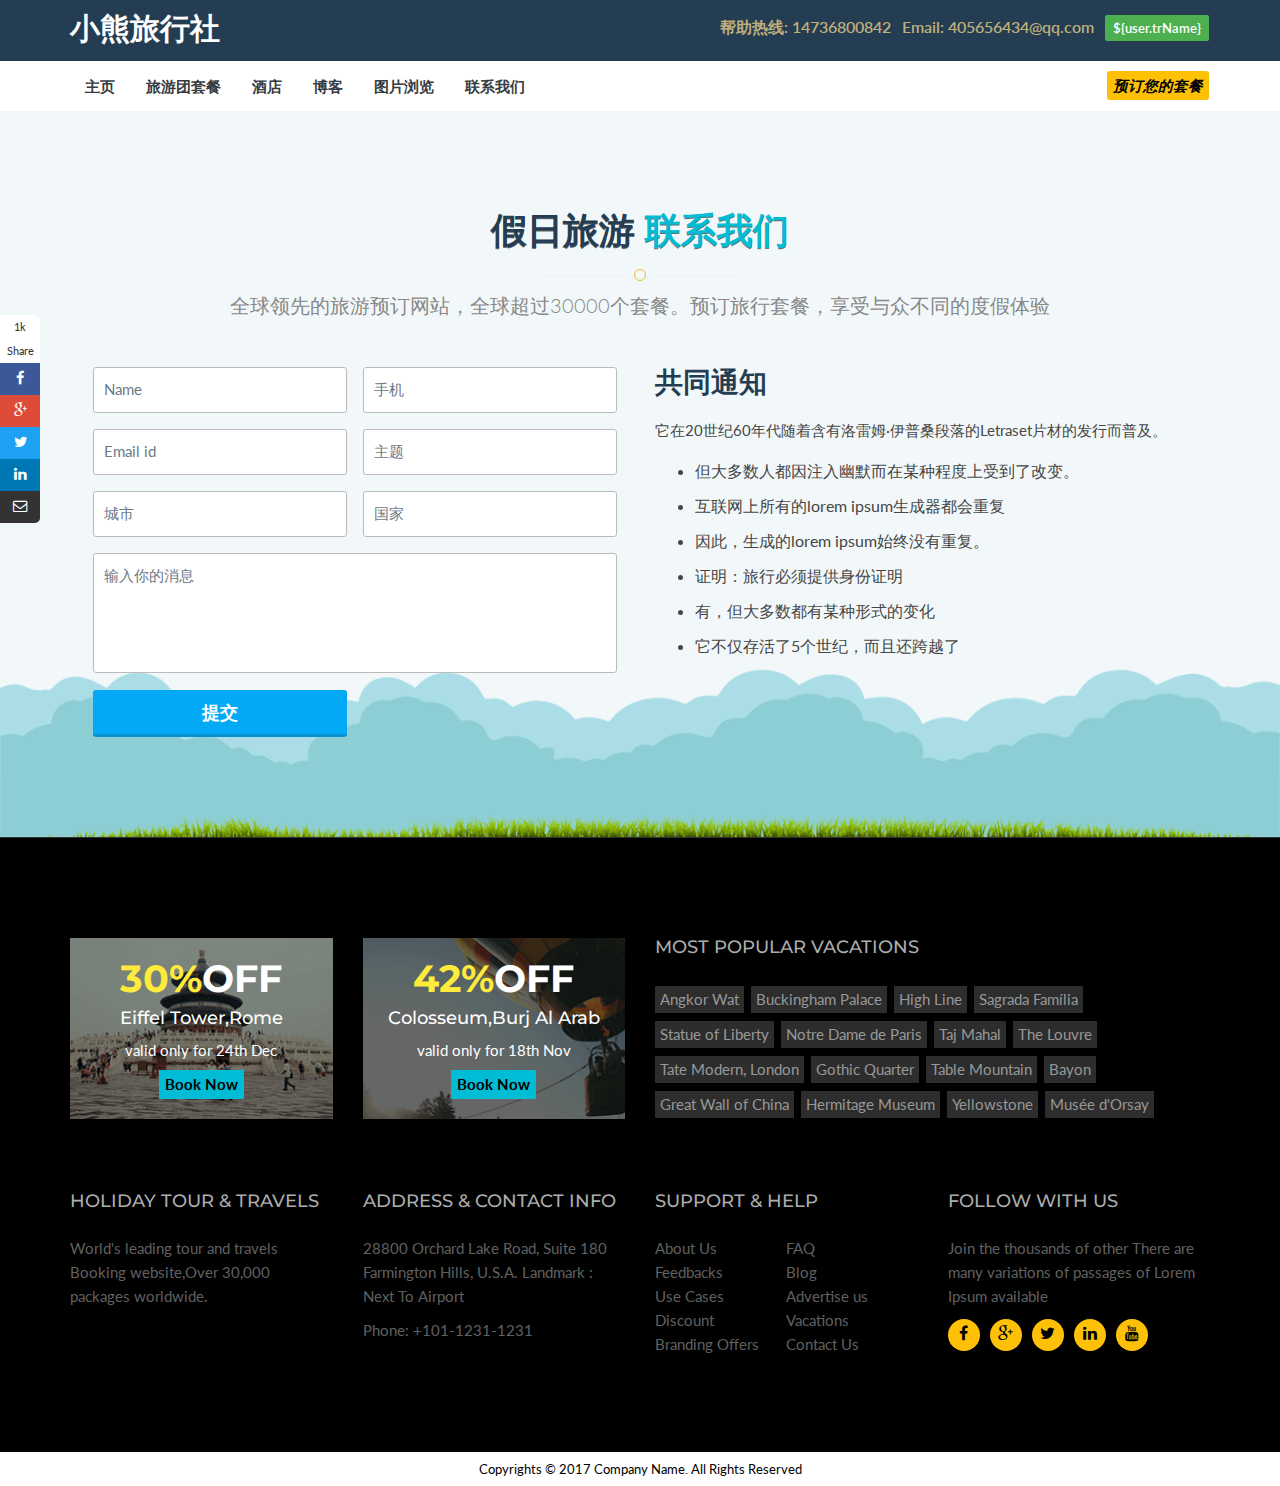
==== commit fae5c496: "完善前台的登录注册，完善前台的各种内容。前台基本完成。傅城" ====
--- a/src/main/webapp/FrontEnd/contact.html
+++ b/src/main/webapp/FrontEnd/contact.html
@@ -45,36 +45,36 @@
                 <div>
                     <!--====== BRANDING LOGO ==========-->
                     <div class="col-md-4 col-sm-12 col-xs-12 head_left">
-                        <a href="index.html"><img src="images/logo.png" alt="" />
+                        <a href="index.jsp"><strong><span style="color: white;font-size: 30px">小熊旅行社</span></strong>
                         </a>
                     </div>
                     <!--====== HELP LINE & EMAIL ID ==========-->
                     <div class="col-md-8 col-sm-12 col-xs-12 head_right head_right_all">
                         <ul>
-                             <li><a href="#">帮助热线: +101-1231-1231</a>
-                            </li>
-                            <li><a href="#">Email: contact@worldtours.com</a>
+                            <li><a href="#">帮助热线: 14736800842</a>
+                            </li>
+                            <li><a href="#">Email: 405656434@qq.com</a>
                             </li>
                             <li>
                                 <div class="dropdown">
-                                    <button class="dropbtn">我的帐户</button>
+                                    <button class="dropbtn">${user.trName}</button>
                                     <div class="dropdown-content">
-                                       <a href="#"><i class="fa fa-sign-in" aria-hidden="true"></i> 登入</a>
-                                        <a href="#"><i class="fa fa-address-book-o" aria-hidden="true"></i>向我们注册</a>
+                                        <a href="#"><i class="fa fa-address-book-o" aria-hidden="true"></i>我的信息</a>
                                         <a href="#"><i class="fa fa-bookmark-o" aria-hidden="true"></i> 我的预订</a>
                                         <a href="#"><i class="fa fa-umbrella" aria-hidden="true"></i> 旅游套餐</a>
                                         <a href="#"><i class="fa fa-bed" aria-hidden="true"></i> 酒店预订</a>
                                         <a href="#"><i class="fa fa-ban" aria-hidden="true"></i> 取消预订</a>
                                         <a href="#"><i class="fa fa-print" aria-hidden="true"></i> Prient电子机票</a>
-                                        <a href="#" class="ho-dr-con-last"><i class="fa fa-align-justify" aria-hidden="true"></i> 定制旅游计划</a>
+                                        <a href="#" class="ho-dr-con-last"><i class="fa fa-align-justify" aria-hidden="true"></i> 订单查询</a>
+                                        <a href="#"><i class="fa fa-sign-in" aria-hidden="true"></i> 注销</a>
                                     </div>
-								</div>	
+                                </div>
                             </li>
                         </ul>
-                        </div>
-                    </div>
-                </div>
-            </div>
+                    </div>
+                </div>
+            </div>
+        </div>
     </section>
 
     <!--====== NAVIGATION MENU ==========-->
@@ -95,11 +95,11 @@
                         <!-- NAVIGATION MENU -->
                         <div class="collapse navbar-collapse" id="myNavbar">
                             <ul class="nav navbar-nav">
-                                 <li><a href="index.html">主页</a></li>
-								<li><a href="family-package.html">家庭套餐</a></li>
-								<li><a href="hotels-list.html">酒店</a>
-                                <li><a href="blog.html">博客</a></li>
-								<li><a href="places.html">位置</a></li>
+                                <li><a href="index.jsp">主页</a></li>
+                                <li><a href="groupPackage.jsp">旅游团套餐</a></li>
+                                <li><a href="hotels-list.jsp">酒店</a>
+                                <li><a href="blog.jsp">博客</a></li>
+                                <li><a href="places.jsp">图片浏览</a></li>
                                 <li><a href="contact.html">联系我们</a></li>
                             </ul>
                             <div class="menu_book"><a href="booking.html">预订您的套餐</a>
